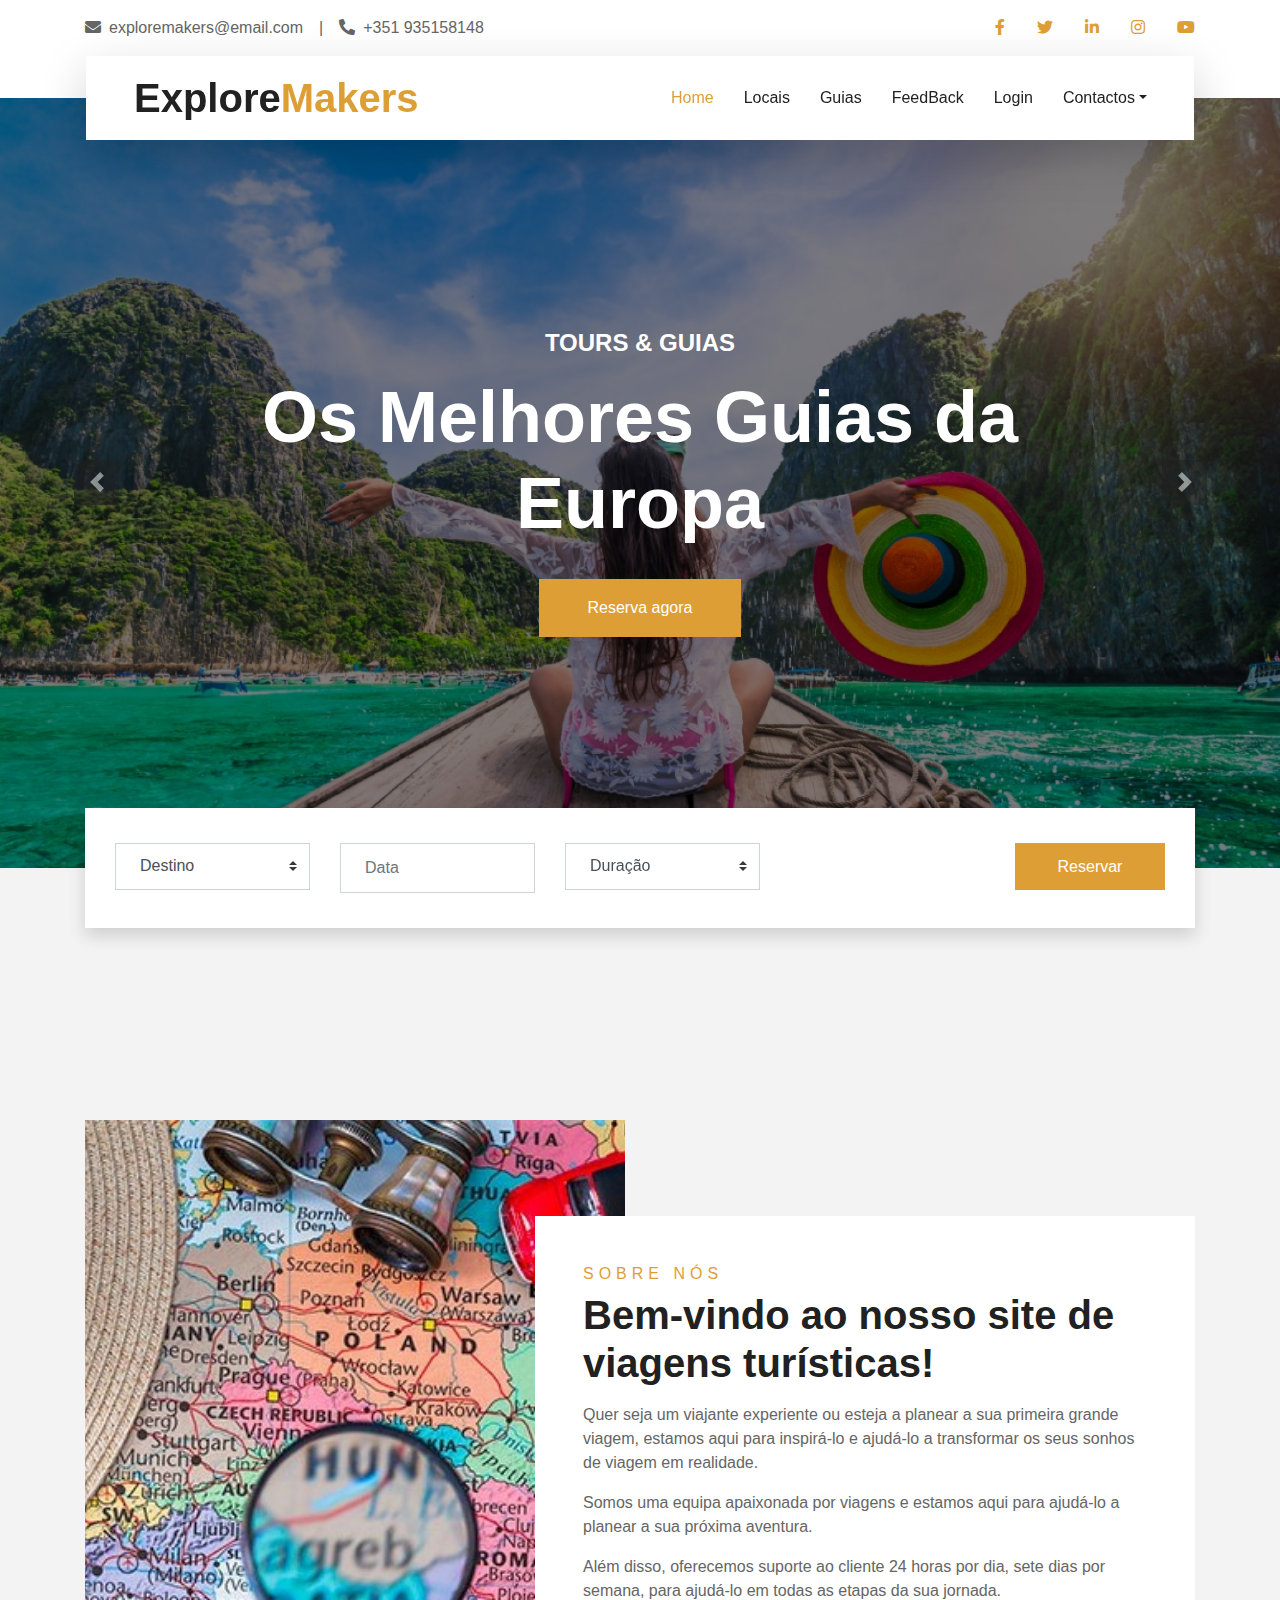
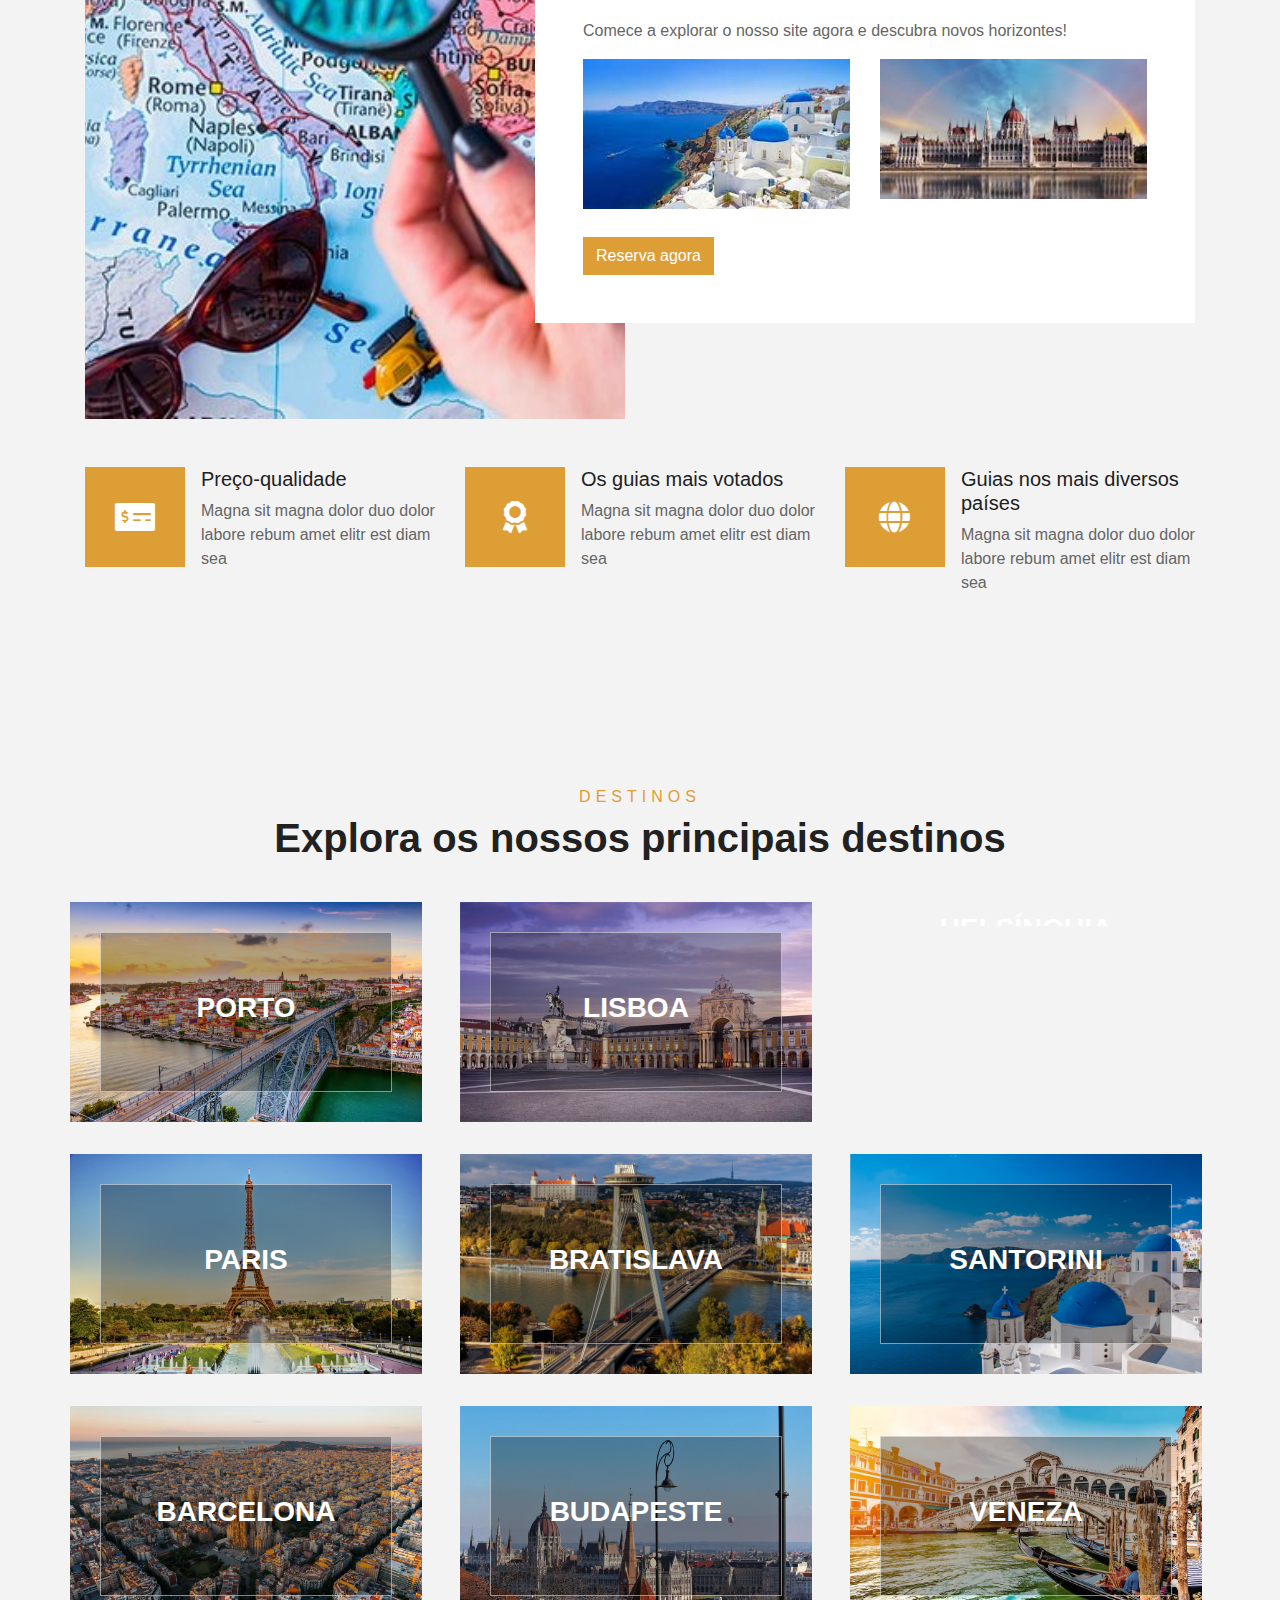
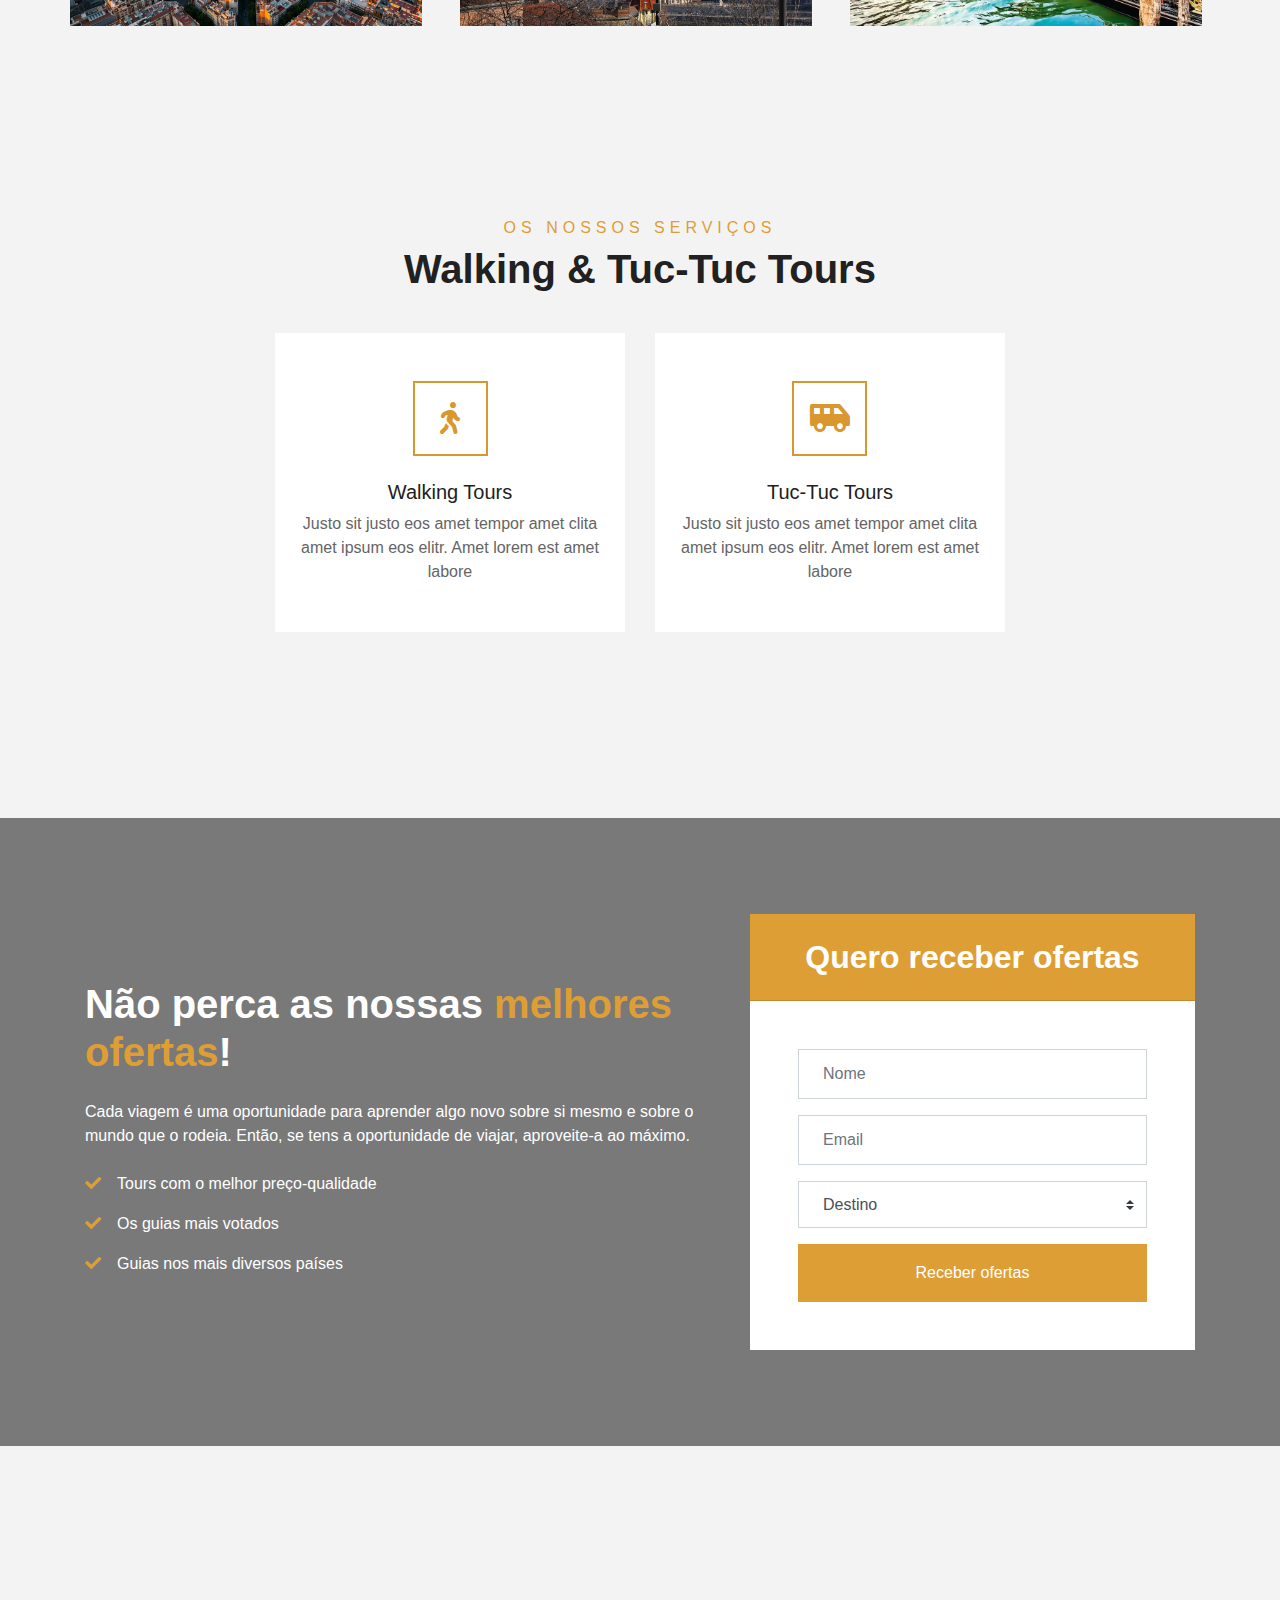
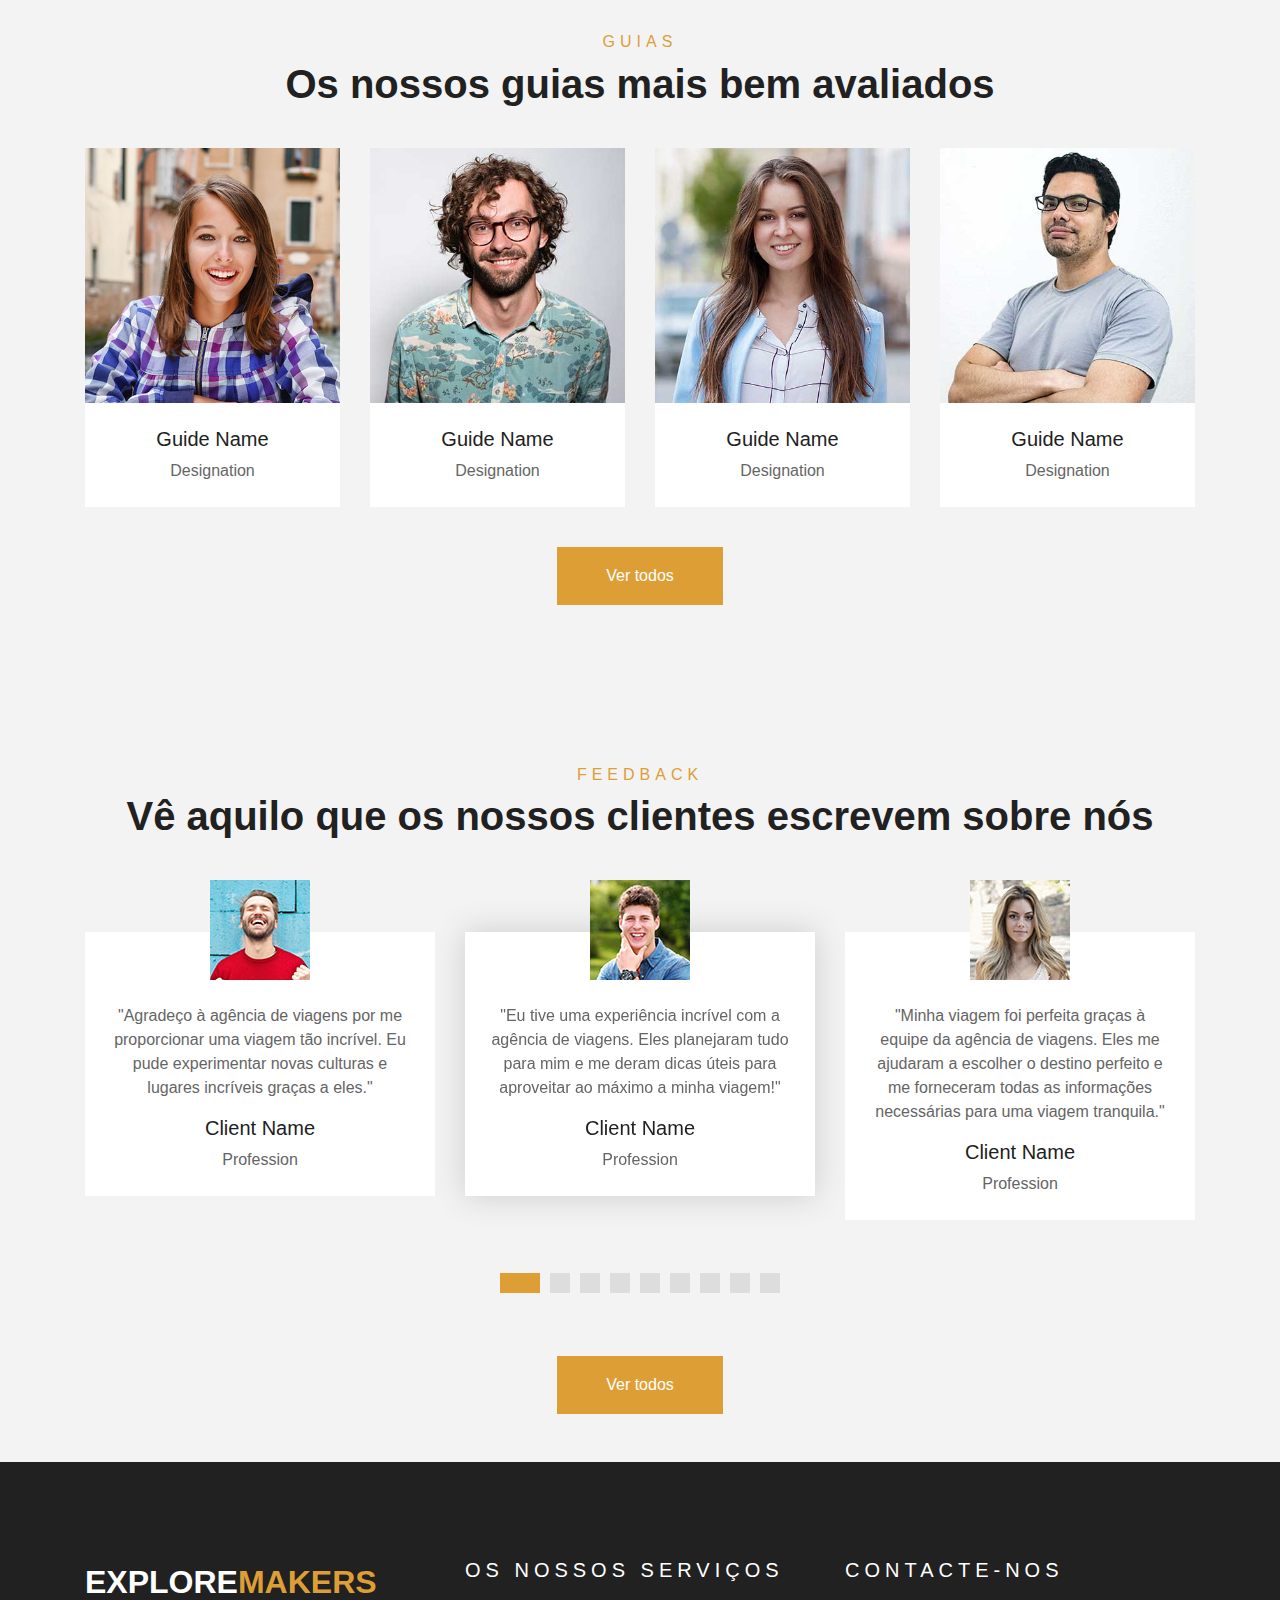
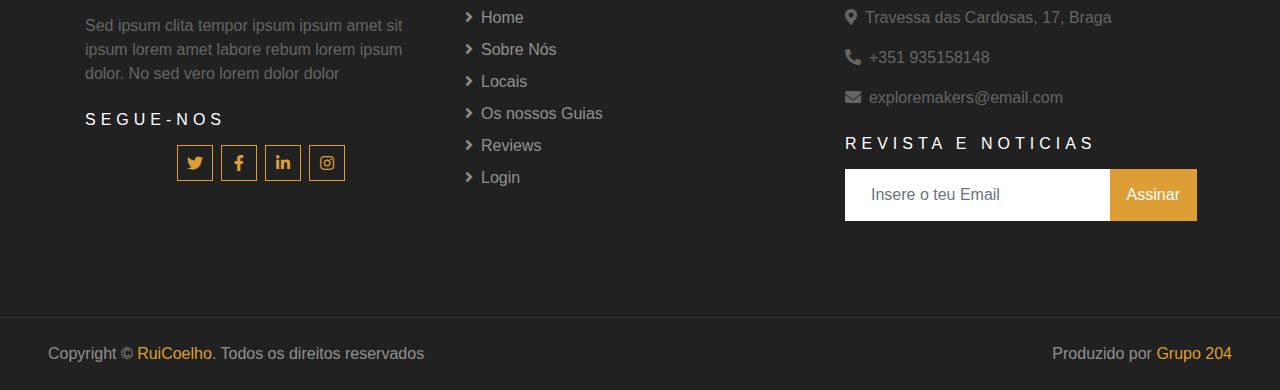
==== index.html @ 03778273 "teste" ====
<!DOCTYPE html>
<html lang="en">

<head>
    <meta charset="utf-8">
    <title>ExploreMakers</title>
    <meta content="width=device-width, initial-scale=1.0" name="viewport">
    <meta content="Free HTML Templates" name="keywords">
    <meta content="Free HTML Templates" name="description">

    <!-- Favicon -->
    <link href="img/Icone.JPG" rel="icon">

    <!-- Google Web Fonts -->
    <link rel="preconnect" href="https://fonts.gstatic.com">
    <link href="https://fonts.googleapis.com/css2?family=Poppins:wght@400;500;600;700&display=swap" rel="stylesheet"> 

    <!-- Font Awesome -->
    <link href="https://cdnjs.cloudflare.com/ajax/libs/font-awesome/5.10.0/css/all.min.css" rel="stylesheet">

    <!-- Libraries Stylesheet -->
    <link href="lib/owlcarousel/assets/owl.carousel.min.css" rel="stylesheet">
    <link href="lib/tempusdominus/css/tempusdominus-bootstrap-4.min.css" rel="stylesheet" />

    
    <link href="css/style.css" rel="stylesheet">
    <script src="bd/cidades.js"></script>
    <script src="bd/avaliacoes.js"></script>
</head>

<body>
    <!-- Topbar Start -->
    <div class="container-fluid bg-light pt-3 d-none d-lg-block">
        <div class="container">
            <div class="row">
                <div class="col-lg-6 text-center text-lg-left mb-2 mb-lg-0">
                    <div class="d-inline-flex align-items-center">
                        <p><i class="fa fa-envelope mr-2"></i>exploremakers@email.com</p>
                        <p class="text-body px-3">|</p>
                        <p><i class="fa fa-phone-alt mr-2"></i>+351 935158148</p>
                    </div>
                </div>
                <div class="col-lg-6 text-center text-lg-right">
                    <div class="d-inline-flex align-items-center">
                        <a class="text-primary px-3" href="">
                            <i class="fab fa-facebook-f"></i>
                        </a>
                        <a class="text-primary px-3" href="">
                            <i class="fab fa-twitter"></i>
                        </a>
                        <a class="text-primary px-3" href="">
                            <i class="fab fa-linkedin-in"></i>
                        </a>
                        <a class="text-primary px-3" href="">
                            <i class="fab fa-instagram"></i>
                        </a>
                        <a class="text-primary pl-3" href="">
                            <i class="fab fa-youtube"></i>
                        </a>
                    </div>
                </div>
            </div>
        </div>
    </div>
    <!-- Topbar End -->


    <!-- Navbar Start -->
    <div class="container-fluid position-relative nav-bar p-0">
        <div class="container-lg position-relative p-0 px-lg-3" style="z-index: 9;">
            <nav class="navbar navbar-expand-lg bg-light navbar-light shadow-lg py-3 py-lg-0 pl-3 pl-lg-5">
                <a href="" class="navbar-brand">
                    <h1 class="m-0 text-primary"><span class="text-dark">Explore</span>Makers</h1>
                </a>
                <button type="button" class="navbar-toggler" data-toggle="collapse" data-target="#navbarCollapse">
                    <span class="navbar-toggler-icon"></span>
                </button>
                <div class="collapse navbar-collapse justify-content-between px-3" id="navbarCollapse">
                    <div class="navbar-nav ml-auto py-0">
                        <a href="index.html" class="nav-item nav-link active">Home</a>
                        <!--<a href="about.html" class="nav-item nav-link">Países</a>-->
                        <a href="#locais" class="nav-item nav-link ">Locais</a>
                        <a href="guide.html" class="nav-item nav-link">Guias</a>
                        <a href="feedback.html" class="nav-item nav-link">FeedBack</a>
                        <a href="login.html" class="nav-item nav-link">Login</a>
                        <div class="nav-item dropdown">
                            <a href="contact.html" class="nav-link dropdown-toggle" data-toggle="dropdown">Contactos</a>
                            <div class="dropdown-menu border-0 rounded-0 m-0">
                                <a href="contact.html" class="dropdown-item">Contactos</a>
                                <a href="theteam.html" class="dropdown-item">A equipa</a>
                            </div>
                        </div>
                    </div>
                </div>
            </nav>
        </div>
    </div>
    <!-- Navbar End -->


    <!-- Carousel Start -->
    <div class="container-fluid p-0">
        <div id="header-carousel" class="carousel slide" data-ride="carousel">
            <div class="carousel-inner">
                <div class="carousel-item active">
                    <img class="w-100" src="img/carousel-3.png" alt="Image">
                    <div class="carousel-caption d-flex flex-column align-items-center justify-content-center">
                        <div class="p-3" style="max-width: 900px;">
                            <h4 class="text-white text-uppercase mb-md-3">Tours & Guias</h4>
                            <h1 class="display-3 text-white mb-md-4">Os Melhores Guias da Europa</h1>
                            <a href="tipotour.html" class="btn btn-primary py-md-3 px-md-5 mt-2">Reserva agora</a>
                        </div>
                    </div>
                </div>
                <div class="carousel-item">
                    <img class="w-100" src="img/carousel-1.jpg" alt="Image">
                    <div class="carousel-caption d-flex flex-column align-items-center justify-content-center">
                        <div class="p-3" style="max-width: 900px;">
                            <h4 class="text-white text-uppercase mb-md-3">Tours & Guias</h4>
                            <h1 class="display-3 text-white mb-md-4">Onde é que te podemos levar ? Encontre o seu destino...</h1>
                            <a href="tipotour.html" class="btn btn-primary py-md-3 px-md-5 mt-2">Reserva agora</a>
                        </div>
                    </div>
                </div>
            </div>
            <a class="carousel-control-prev" href="#header-carousel" data-slide="prev">
                <div class="btn btn-dark" style="width: 45px; height: 45px;">
                    <span class="carousel-control-prev-icon mb-n2"></span>
                </div>
            </a>
            <a class="carousel-control-next" href="#header-carousel" data-slide="next">
                <div class="btn btn-dark" style="width: 45px; height: 45px;">
                    <span class="carousel-control-next-icon mb-n2"></span>
                </div>
            </a>
        </div>
    </div>
    <!-- Carousel End -->


    <!-- Booking Start -->
    <div class="container-fluid booking mt-5 pb-5">
        <div class="container pb-5">
            <div class="bg-light shadow" style="padding: 30px;">
                <div class="row align-items-center" style="min-height: 60px;">
                    <div class="col-md-10">
                        <div class="row">
                            <div class="col-md-3">
                                <div class="mb-3 mb-md-0">
                                    <select class="custom-select px-4" style="height: 47px;">
                                        <option selected>Destino</option>
                                        <option value="1">Porto</option>
                                        <option value="2">Lisboa</option>
                                        <option value="3">Helsínquia</option>
                                        <option value="4">Paris</option>
                                        <option value="5">Bratislava</option>
                                        <option value="6">Santorini</option>
                                        <option value="7">Berlim</option>
                                    </select>
                                </div>
                            </div>
                            <div class="col-md-3">
                                <div class="mb-3 mb-md-0">
                                    <div class="date" id="date1" data-target-input="nearest">
                                        <input type="text" class="form-control p-4 datetimepicker-input" placeholder="Data" data-target="#date1" data-toggle="datetimepicker"/>
                                    </div>
                                </div>
                            </div>
                            <!--<div class="col-md-3">
                                <div class="mb-3 mb-md-0">
                                    <div class="date" id="date2" data-target-input="nearest">
                                        <input type="text" class="form-control p-4 datetimepicker-input" placeholder="Return Date" data-target="#date2" data-toggle="datetimepicker"/>
                                    </div>
                                </div>
                            </div> -->
                            <div class="col-md-3">
                                <div class="mb-3 mb-md-0">
                                    <select class="custom-select px-4" style="height: 47px;">
                                        <option selected>Duração</option>
                                        <option value="1">1 hora</option>
                                        <option value="2">2 horas</option>
                                        <option value="3">3 horas</option>
                                    </select>
                                </div>
                            </div>
                        </div>
                    </div>
                    <div class="col-md-2">
                        <button class="btn btn-primary btn-block" type="submit" style="height: 47px; margin-top: -2px;">Reservar</button>
                    </div>
                </div>
            </div>
        </div>
    </div>
    <!-- Booking End -->


    <!-- About Start -->
    <div class="container-fluid py-5">
        <div class="container pt-5">
            <div class="row">
                <div class="col-lg-6" style="min-height: 500px;">
                    <div class="position-relative h-100">
                        <img class="position-absolute w-100 h-100" src="img/sobre-1.png" style="object-fit: cover;">
                    </div>
                </div>
                <div class="col-lg-6 pt-5 pb-lg-5">
                    <div class="about-text bg-white p-4 p-lg-5 my-lg-5">
                        <h6 class="text-primary text-uppercase" style="letter-spacing: 5px;">Sobre Nós</h6>
                        <h1 class="mb-3">Bem-vindo ao nosso site de viagens turísticas!</h1>
                        <p>Quer seja um viajante experiente ou esteja a planear a sua primeira grande viagem, estamos aqui para inspirá-lo e ajudá-lo a transformar os seus sonhos de viagem em realidade. 
                        <p>Somos uma equipa apaixonada por viagens e estamos aqui para ajudá-lo a planear a sua próxima aventura.</p> 
                        <p> Além disso, oferecemos suporte ao cliente 24 horas por dia, sete dias por semana, para ajudá-lo em todas as etapas da sua jornada.</p> 
                        <p>Comece a explorar o nosso site agora e descubra novos horizontes!</p> 
                        <div class="row mb-4">
                            <div class="col-6">
                                <img class="img-fluid" src="img/sobre-2.png" alt="">
                            </div>
                            <div class="col-6">
                                <img class="img-fluid" src="img/sobre-3.png" alt="">
                            </div>
                        </div>
                        <a href="#locais" class="btn btn-primary mt-1">Reserva agora</a>
                    </div>
                </div>
            </div>
        </div>
    </div>
    <!-- About End -->


    <!-- Feature Start -->
    <div class="container-fluid pb-5">
        <div class="container pb-5">
            <div class="row">
                <div class="col-md-4">
                    <div class="d-flex mb-4 mb-lg-0">
                        <div class="d-flex flex-shrink-0 align-items-center justify-content-center bg-primary mr-3" style="height: 100px; width: 100px;">
                            <i class="fa fa-2x fa-money-check-alt text-white"></i>
                        </div>
                        <div class="d-flex flex-column">
                            <h5 class="">Preço-qualidade</h5>
                            <p class="m-0">Magna sit magna dolor duo dolor labore rebum amet elitr est diam sea</p>
                        </div>
                    </div>
                </div>
                <div class="col-md-4">
                    <div class="d-flex mb-4 mb-lg-0">
                        <div class="d-flex flex-shrink-0 align-items-center justify-content-center bg-primary mr-3" style="height: 100px; width: 100px;">
                            <i class="fa fa-2x fa-award text-white"></i>
                        </div>
                        <div class="d-flex flex-column">
                            <h5 class="">Os guias mais votados</h5>
                            <p class="m-0">Magna sit magna dolor duo dolor labore rebum amet elitr est diam sea</p>
                        </div>
                    </div>
                </div>
                <div class="col-md-4">
                    <div class="d-flex mb-4 mb-lg-0">
                        <div class="d-flex flex-shrink-0 align-items-center justify-content-center bg-primary mr-3" style="height: 100px; width: 100px;">
                            <i class="fa fa-2x fa-globe text-white"></i>
                        </div>
                        <div class="d-flex flex-column">
                            <h5 class="">Guias nos mais diversos países</h5>
                            <p class="m-0">Magna sit magna dolor duo dolor labore rebum amet elitr est diam sea</p>
                        </div>
                    </div>
                </div>
            </div>
        </div>
    </div>
    <!-- Feature End -->


    <!-- Destination Start -->
    <!--
    <section id="locais">
        <div class="container-fluid py-5">
            <div class="container pt-5 pb-3">
                <div class="text-center mb-3 pb-3">
                    <h6 class="text-primary text-uppercase" style="letter-spacing: 5px;">Destinos</h6>
                    <h1>Explora os nossos principais destinos</h1>
                </div>
                <div class="row">
                    <div class="col-lg-4 col-md-6 mb-4">
                        <div class="destination-item position-relative overflow-hidden mb-2">
                            <img class="img-fluid" src="img/porto.jpg" alt="">
                            <a class="destination-overlay text-white text-decoration-none" href="porto.html">
                                <h3 class="text-white"> PORTO</h4>
                            </a>
                        </div>
                    </div>
                    <div class="col-lg-4 col-md-6 mb-4">
                        <div class="destination-item position-relative overflow-hidden mb-2">
                            <img class="img-fluid" src="img/lisboa.jpg" alt="">
                            <a class="destination-overlay text-white text-decoration-none" href="lisboa.html">
                                <h3 class="text-white"> LISBOA</h3>
                            </a>
                        </div>
                    </div>
                    <div class="col-lg-4 col-md-6 mb-4">
                        <div class="destination-item position-relative overflow-hidden mb-2">
                            <img class="img-fluid" src="img/helsinquia.png" alt="">
                            <a class="destination-overlay text-white text-decoration-none" href="">
                                <h3 class="text-white">HELSINQUIA</h3>
                            </a>
                        </div>
                    </div>
                    <div class="col-lg-4 col-md-6 mb-4">
                        <div class="destination-item position-relative overflow-hidden mb-2">
                            <img class="img-fluid" src="img/paris.jpg" alt="">
                            <a class="destination-overlay text-white text-decoration-none" href="">
                                <h3 class="text-white">PARIS</h3>
                            </a>
                        </div>
                    </div>
                    <div class="col-lg-4 col-md-6 mb-4">
                        <div class="destination-item position-relative overflow-hidden mb-2">
                            <img class="img-fluid" src="img/bratislava.jpg" alt="">
                            <a class="destination-overlay text-white text-decoration-none" href="">
                                <h3 class="text-white">BRATISLAVA</h3>
                            </a>
                        </div>
                    </div>
                    <div class="col-lg-4 col-md-6 mb-4">
                        <div class="destination-item position-relative overflow-hidden mb-2">
                            <img class="img-fluid" src="img/santorini.jpg" alt="">
                            <a class="destination-overlay text-white text-decoration-none" href="">
                                <h3 class="text-white">SANTORINI</h3>
                            </a>
                        </div>
                    </div>
                    <div class="col-lg-4 col-md-6 mb-4">
                        <div class="destination-item position-relative overflow-hidden mb-2">
                            <img class="img-fluid" src="img/Barcelona.jpg" alt="">
                            <a class="destination-overlay text-white text-decoration-none" href="">
                                <h3 class="text-white">BARCELONA</h3>
                            </a>
                        </div>
                    </div>
                    <div class="col-lg-4 col-md-6 mb-4">
                        <div class="destination-item position-relative overflow-hidden mb-2">
                            <img class="img-fluid" src="img/budapest.jpg" alt="">
                            <a class="destination-overlay text-white text-decoration-none" href="">
                                <h3 class="text-white">BUDAPESTE</h3>
                            </a>
                        </div>
                    </div>
                    <div class="col-lg-4 col-md-6 mb-4">
                        <div class="destination-item position-relative overflow-hidden mb-2">
                            <img class="img-fluid" src="img/veneza.jpg" alt="">
                            <a class="destination-overlay text-white text-decoration-none" href="">
                                <h3 class="text-white">VENEZA</h3>
                            </a>
                        </div>
                    </div>
                </div>
            </div>
        </div>
    </section>
    -->
    <section id="locais">
        <div class="container-fluid py-5">
            <div class="container pt-5 pb-3">
                <div class="text-center mb-3 pb-3">
                    <h6 class="text-primary text-uppercase" style="letter-spacing: 5px;">Destinos</h6>
                    <h1>Explora os nossos principais destinos</h1>
                </div>
                <div class="row">
                                <div class="row cidade" id="listaCidades">
                        
                                </div>   
            
                    
                </div>
            </div>
        </div>
    </section>

    
    <!-- Destination Start -->


    <!-- Service Start -->
    <div class="container-fluid py-5">
        <div class="container pt-5 pb-3">
            <div class="text-center mb-3 pb-3">
                <h6 class="text-primary text-uppercase" style="letter-spacing: 5px;">OS NOSSOS SERVIÇOS</h6>
                <h1>Walking & Tuc-Tuc Tours</h1>
            </div>
            <div class="row justify-content-center">
                <div class="col-lg-4 col-md-6 mb-4">
                    <div class="service-item bg-white text-center mb-2 py-5 px-4">
                        <i class="fa fa-2x fa-walking mx-auto mb-4"></i>
                        <h5 class="mb-2">Walking Tours</h5>
                        <p class="m-0">Justo sit justo eos amet tempor amet clita amet ipsum eos elitr. Amet lorem est amet labore</p>
                    </div>
                </div>
                <div class="col-lg-4 col-md-6 mb-4">
                    <div class="service-item bg-white text-center mb-2 py-5 px-4">
                        <i class="fa fa-2x fa-shuttle-van mx-auto mb-4"></i>
                        <h5 class="mb-2">Tuc-Tuc Tours</h5>
                        <p class="m-0">Justo sit justo eos amet tempor amet clita amet ipsum eos elitr. Amet lorem est amet labore</p>
                    </div>
                </div>
            </div>
        </div>
    </div>
    <!-- Service End -->


    <!-- Registration Start -->
    <div class="container-fluid bg-registration py-5" style="margin: 90px 0;">
        <div class="container py-5">
            <div class="row align-items-center">
                <div class="col-lg-7 mb-5 mb-lg-0">
                    <div class="mb-4">
                        <!--<h6 class="text-primary text-uppercase" style="letter-spacing: 5px;">Não perca as nossas melhores ofertas!</h6>-->
                        <h1 class="text-white">Não perca as nossas<span class="text-primary"> melhores ofertas</span>!</h1>
                    </div>
                    <p class="text-white">Cada viagem é uma oportunidade para aprender algo novo sobre si mesmo e sobre o mundo que o rodeia. 
                        Então, se tens a oportunidade de viajar, aproveite-a ao máximo.</p>
                    <ul class="list-inline text-white m-0">
                        <li class="py-2"><i class="fa fa-check text-primary mr-3"></i>Tours com o melhor preço-qualidade</li>
                        <li class="py-2"><i class="fa fa-check text-primary mr-3"></i>Os guias mais votados</li>
                        <li class="py-2"><i class="fa fa-check text-primary mr-3"></i>Guias nos mais diversos países</li>
                    </ul>
                </div>
                <div class="col-lg-5">
                    <div class="card border-0">
                        <div class="card-header bg-primary text-center p-4">
                            <h2 class="text-white m-0">Quero receber ofertas</h2>
                        </div>
                        <div class="card-body rounded-bottom bg-white p-5">
                            <form>
                                <div class="form-group">
                                    <input type="text" class="form-control p-4" placeholder="Nome" required="required" />
                                </div>
                                <div class="form-group">
                                    <input type="email" class="form-control p-4" placeholder="Email" required="required" />
                                </div>
                                <div class="form-group">
                                    <select class="custom-select px-4" style="height: 47px;">
                                        <option selected>Selecione um destino</option>
                                        <option selected>Destino</option>
                                        <option value="1">Porto</option>
                                        <option value="2">Lisboa</option>
                                        <option value="3">Helsínquia</option>
                                        <option value="4">Paris</option>
                                        <option value="5">Bratislava</option>
                                        <option value="6">Santorini</option>
                                        <option value="7">Berlim</option>
                                    </select>
                                </div>
                                <div>
                                    <button class="btn btn-primary btn-block py-3" type="submit">Receber ofertas</button>
                                </div>
                            </form>
                        </div>
                    </div>
                </div>
            </div>
        </div>
    </div>
    <!-- Registration End -->


    <!-- Team Start -->
    <div class="container-fluid py-5">
        <div class="container pt-5 pb-3">
            <div class="text-center mb-3 pb-3">
                <h6 class="text-primary text-uppercase" style="letter-spacing: 5px;">Guias</h6>
                <h1>Os nossos guias mais bem avaliados</h1>
            </div>
            <div class="row">
                <div class="col-lg-3 col-md-4 col-sm-6 pb-2">
                    <div class="team-item bg-white mb-4">
                        <div class="team-img position-relative overflow-hidden">
                            <img class="img-fluid w-100" src="img/team-1.jpg" alt="">
                            <div class="team-social">
                                <a class="btn btn-outline-primary btn-square" href=""><i class="fab fa-twitter"></i></a>
                                <a class="btn btn-outline-primary btn-square" href=""><i class="fab fa-facebook-f"></i></a>
                                <a class="btn btn-outline-primary btn-square" href=""><i class="fab fa-instagram"></i></a>
                                <a class="btn btn-outline-primary btn-square" href=""><i class="fab fa-linkedin-in"></i></a>
                            </div>
                        </div>
                        <div class="text-center py-4">
                            <h5 class="text-truncate">Guide Name</h5>
                            <p class="m-0">Designation</p>
                        </div>
                    </div>
                </div>
                <div class="col-lg-3 col-md-4 col-sm-6 pb-2">
                    <div class="team-item bg-white mb-4">
                        <div class="team-img position-relative overflow-hidden">
                            <img class="img-fluid w-100" src="img/team-2.jpg" alt="">
                            <div class="team-social">
                                <a class="btn btn-outline-primary btn-square" href=""><i class="fab fa-twitter"></i></a>
                                <a class="btn btn-outline-primary btn-square" href=""><i class="fab fa-facebook-f"></i></a>
                                <a class="btn btn-outline-primary btn-square" href=""><i class="fab fa-instagram"></i></a>
                                <a class="btn btn-outline-primary btn-square" href=""><i class="fab fa-linkedin-in"></i></a>
                            </div>
                        </div>
                        <div class="text-center py-4">
                            <h5 class="text-truncate">Guide Name</h5>
                            <p class="m-0">Designation</p>
                        </div>
                    </div>
                </div>
                <div class="col-lg-3 col-md-4 col-sm-6 pb-2">
                    <div class="team-item bg-white mb-4">
                        <div class="team-img position-relative overflow-hidden">
                            <img class="img-fluid w-100" src="img/team-3.jpg" alt="">
                            <div class="team-social">
                                <a class="btn btn-outline-primary btn-square" href=""><i class="fab fa-twitter"></i></a>
                                <a class="btn btn-outline-primary btn-square" href=""><i class="fab fa-facebook-f"></i></a>
                                <a class="btn btn-outline-primary btn-square" href=""><i class="fab fa-instagram"></i></a>
                                <a class="btn btn-outline-primary btn-square" href=""><i class="fab fa-linkedin-in"></i></a>
                            </div>
                        </div>
                        <div class="text-center py-4">
                            <h5 class="text-truncate">Guide Name</h5>
                            <p class="m-0">Designation</p>
                        </div>
                    </div>
                </div>
                <div class="col-lg-3 col-md-4 col-sm-6 pb-2">
                    <div class="team-item bg-white mb-4">
                        <div class="team-img position-relative overflow-hidden">
                            <img class="img-fluid w-100" src="img/team-4.jpg" alt="">
                            <div class="team-social">
                                <a class="btn btn-outline-primary btn-square" href=""><i class="fab fa-twitter"></i></a>
                                <a class="btn btn-outline-primary btn-square" href=""><i class="fab fa-facebook-f"></i></a>
                                <a class="btn btn-outline-primary btn-square" href=""><i class="fab fa-instagram"></i></a>
                                <a class="btn btn-outline-primary btn-square" href=""><i class="fab fa-linkedin-in"></i></a>
                            </div>
                        </div>
                        <div class="text-center py-4">
                            <h5 class="text-truncate">Guide Name</h5>
                            <p class="m-0">Designation</p>
                        </div>
                    </div>
                </div>
            </div>
            <div class="align-items-center" style="display: flex; justify-content: center; align-items: center;">
                <a href="guide.html" class="btn btn-primary py-md-3 px-md-5 mt-2">Ver todos</a>
            </div>
        </div>
    </div>
    <!-- Team End -->


    <!-- Testimonial Start -->
    <div class="container-fluid py-5">
        <div class="container py-5">
            <div class="text-center mb-3 pb-3">
                <h6 class="text-primary text-uppercase" style="letter-spacing: 5px;">FeedBack</h6>
                <h1>Vê aquilo que os nossos clientes escrevem sobre nós</h1>
            </div>
            
            <div class="owl-carousel testimonial-carousel">
                <div class="text-center pb-4">
                    <img class="img-fluid mx-auto" src="img/testimonial-1.jpg" style="width: 100px; height: 100px;" >
                    <div class="testimonial-text bg-white p-4 mt-n5">
                        <p class="mt-5">"Eu tive uma experiência incrível com a agência de viagens. Eles planejaram tudo para mim e 
                            me deram dicas úteis para aproveitar ao máximo a minha viagem!"
                        </p>
                        <h5 class="text-truncate">Client Name</h5>
                        <span>Profession</span>
                    </div>
                </div>
                <div class="text-center">
                    <img class="img-fluid mx-auto" src="img/testimonial-2.jpg" style="width: 100px; height: 100px;" >
                    <div class="testimonial-text bg-white p-4 mt-n5">
                        <p class="mt-5">"Minha viagem foi perfeita graças à equipe da agência de viagens. Eles me ajudaram a escolher o destino perfeito e 
                            me forneceram todas as informações necessárias para uma viagem tranquila."
                        </p>
                        <h5 class="text-truncate">Client Name</h5>
                        <span>Profession</span>
                    </div>
                </div>
                <div class="text-center">
                    <img class="img-fluid mx-auto" src="img/testimonial-3.jpg" style="width: 100px; height: 100px;" >
                    <div class="testimonial-text bg-white p-4 mt-n5">
                        <p class="mt-5">"Fiquei muito satisfeito com o atendimento prestado pela agência de viagens. Eles foram muito 
                            prestativos e profissionais em todas as etapas do processo."
                        </p>
                        <h5 class="text-truncate">Client Name</h5>
                        <span>Profession</span>
                    </div>
                </div>
                <div class="text-center">
                    <img class="img-fluid mx-auto" src="img/testimonial-4.jpg" style="width: 100px; height: 100px;" >
                    <div class="testimonial-text bg-white p-4 mt-n5">
                        <p class="mt-5">"Recomendo fortemente a agência de viagens para quem procura por uma viagem de qualidade. 
                            Eles oferecem ótimas opções de destinos e pacotes personalizados de acordo com as suas necessidades."
                        </p>
                        <h5 class="text-truncate">Client Name</h5>
                        <span>Profession</span>
                    </div>
                </div>
                <div class="text-center">
                    <img class="img-fluid mx-auto" src="img/testimonial-4.jpg" style="width: 100px; height: 100px;" >
                    <div class="testimonial-text bg-white p-4 mt-n5">
                        <p class="mt-5">"Minha viagem foi incrível e não poderia ter sido melhor. Agradeço à equipe da agência de 
                            viagens por tornar isso possível!"
                        </p>
                        <h5 class="text-truncate">Client Name</h5>
                        <span>Profession</span>
                    </div>
                </div>
                <div class="text-center">
                    <img class="img-fluid mx-auto" src="img/testimonial-4.jpg" style="width: 100px; height: 100px;" >
                    <div class="testimonial-text bg-white p-4 mt-n5">
                        <p class="mt-5">"A agência de viagens superou minhas expectativas. Eles cuidaram de tudo, desde o transporte 
                            até as reservas em hotéis e restaurantes, o que tornou a minha viagem muito mais agradável."
                        </p>
                        <h5 class="text-truncate">Client Name</h5>
                        <span>Profession</span>
                    </div>
                </div>
                <div class="text-center">
                    <img class="img-fluid mx-auto" src="img/testimonial-4.jpg" style="width: 100px; height: 100px;" >
                    <div class="testimonial-text bg-white p-4 mt-n5">
                        <p class="mt-5">"Eu nunca tinha viajado para o exterior antes, mas a equipe da agência de viagens me fez sentir 
                            seguro e confiante em minha viagem. Eles me deram todas as informações necessárias e me ajudaram a planejar tudo com antecedência."
                        </p>
                        <h5 class="text-truncate">Client Name</h5>
                        <span>Profession</span>
                    </div>
                </div>
                <div class="text-center">
                    <img class="img-fluid mx-auto" src="img/testimonial-4.jpg" style="width: 100px; height: 100px;" >
                    <div class="testimonial-text bg-white p-4 mt-n5">
                        <p class="mt-5">"Eu escolhi a agência de viagens porque eles oferecem pacotes exclusivos e personalizados. 
                            Não poderia ter feito uma escolha melhor. Minha viagem foi maravilhosa e muito além do que eu esperava."
                        </p>
                        <h5 class="text-truncate">Client Name</h5>
                        <span>Profession</span>
                    </div>
                </div>
                    <div class="text-center">
                        <img class="img-fluid mx-auto" src="img/testimonial-4.jpg" style="width: 100px; height: 100px;" >
                        <div class="testimonial-text bg-white p-4 mt-n5">
                            <p class="mt-5">"Agradeço à agência de viagens por me proporcionar uma viagem tão incrível. Eu pude 
                                experimentar novas culturas e lugares incríveis graças a eles."
                            </p>
                            <h5 class="text-truncate">Client Name</h5>
                            <span>Profession</span>
                        </div>
                    </div>
                </div>
            </div>
            
            <!--
            <div class="owl-item testimonial-carousel">
                <div id="listaAvaliacoes"> 
                    
                </div>
            </div>
            -->
    
    
            

            
            

            <div class="align-items-center" style="display: flex; justify-content: center; align-items: center;">
                <a href="feedback.html" class="btn btn-primary py-md-3 px-md-5 mt-2">Ver todos</a>
            </div>
        </div>
    </div>
    <!-- Testimonial End -->


    <!-- Footer Start -->
    <div class="container-fluid bg-dark py-5">
        <div class="container pt-5 pb-3">
            <div class="row">
                <div class="col-lg-4 col-md-6 mb-4">
                    <div class="destination-item position-relative overflow-hidden mb-2">
                        <!---->
                        <a href="index.html" class="navbar-brand" style=" overflow:visible;">
                            <h2 class="text-primary text-center"><span class="text-white">EXPLORE</span>MAKERS</h2>
                        </a>
                        <p>Sed ipsum clita tempor ipsum ipsum amet sit ipsum lorem amet labore rebum lorem ipsum dolor. No sed vero lorem dolor dolor</p>
                        <h6 class="text-white text-uppercase mt-4 mb-3" style="letter-spacing: 5px;">SEGUE-NOS</h6>
                        <div class="d-flex justify-content-center">
                            <a class="btn btn-outline-primary btn-square mr-2" href="#"><i class="fab fa-twitter"></i></a>
                            <a class="btn btn-outline-primary btn-square mr-2" href="#"><i class="fab fa-facebook-f"></i></a>
                            <a class="btn btn-outline-primary btn-square mr-2" href="#"><i class="fab fa-linkedin-in"></i></a>
                            <a class="btn btn-outline-primary btn-square" href="#"><i class="fab fa-instagram"></i></a>
                        </div>
                        <!---->
                    </div>
                </div>
                <div class="col-lg-4 col-md-6 mb-4">
                    <div class="destination-item position-relative overflow-hidden mb-2">
                        <!---->
                        <h5 class="text-white text-uppercase mb-4" style="letter-spacing: 5px;">Os nossos serviços</h5>
                        <div class="d-flex flex-column justify-content-center">
                            <a class="text-white-50 mb-2" href="#"><i class="fa fa-angle-right mr-2"></i>Home</a>
                            <a class="text-white-50 mb-2" href="#"><i class="fa fa-angle-right mr-2"></i>Sobre Nós</a>
                            <a class="text-white-50 mb-2" href="#"><i class="fa fa-angle-right mr-2"></i>Locais</a>
                            <a class="text-white-50 mb-2" href="#"><i class="fa fa-angle-right mr-2"></i>Os nossos Guias</a>
                            <a class="text-white-50 mb-2" href="#"><i class="fa fa-angle-right mr-2"></i>Reviews</a>
                            <a class="text-white-50 mb-2" href="#"><i class="fa fa-angle-right mr-2"></i>Login</a>
                        </div>  
                        <!---->
                    </div>
                </div>
                <div class="col-lg-4 col-md-6 mb-4">
                    <div class="destination-item position-relative overflow-hidden mb-2">
                        <!---->
                        <h5 class="text-white text-uppercase mb-4" style="letter-spacing: 5px;">Contacte-nos</h5>
                        <p><i class="fa fa-map-marker-alt mr-2"></i>Travessa das Cardosas, 17, Braga</p>
                        <p><i class="fa fa-phone-alt mr-2"></i>+351 935158148</p>
                        <p><i class="fa fa-envelope mr-2"></i>exploremakers@email.com</p>
                        <h6 class="text-white text-uppercase mt-4 mb-3" style="letter-spacing: 5px;">Revista e Noticias</h6>
                        <div class="w-100">
                            <div class="input-group">
                                <input type="text" class="form-control border-light" style="padding: 25px;" placeholder="Insere o teu Email">
                                <div class="input-group-append">
                                    <button class="btn btn-primary px-3">Assinar</button>
                                </div>
                            </div>
                        </div>
                        <!---->
                    </div>
                </div>
                
            </div>
        </div>
    </div>
    <div class="container-fluid bg-dark text-white border-top py-4 px-sm-3 px-md-5" style="border-color: rgba(256, 256, 256, .1) !important;">
        <div class="row">
            <div class="col-lg-6 text-center text-md-left mb-3 mb-md-0">
                <p class="m-0 text-white-50">Copyright &copy; <a href="#">RuiCoelho</a>. Todos os direitos reservados</a>
                </p>
            </div>
            <div class="col-lg-6 text-center text-md-right">
                <p class="m-0 text-white-50">Produzido por <a href="theteam.html">Grupo 204</a>
                </p>
            </div>
        </div>
    </div>
    <!-- Footer End -->


    <!-- Back to Top -->
    <a href="#" class="btn btn-lg btn-primary btn-lg-square back-to-top"><i class="fa fa-angle-double-up"></i></a>


    <!-- JavaScript Libraries -->
    <script src="https://code.jquery.com/jquery-3.4.1.min.js"></script>
    <script src="https://stackpath.bootstrapcdn.com/bootstrap/4.4.1/js/bootstrap.bundle.min.js"></script>
    <script src="lib/easing/easing.min.js"></script>
    <script src="lib/owlcarousel/owl.carousel.min.js"></script>
    <script src="lib/tempusdominus/js/moment.min.js"></script>
    <script src="lib/tempusdominus/js/moment-timezone.min.js"></script>
    <script src="lib/tempusdominus/js/tempusdominus-bootstrap-4.min.js"></script>

    <!-- Contact Javascript File -->
    <script src="mail/jqBootstrapValidation.min.js"></script>
    <script src="mail/contact.js"></script>

    <!-- Template Javascript -->
    <script src="js/main.js"></script>
    <script src="js/avaliacoes.js"></script>

    <script type="module" src="./bd/localStorage.js"></script>
</body>

</html>
---- css/style.css ----
/******* Bootstrap Theming ********/
/*!
 * Bootstrap v4.5.3 (https://getbootstrap.com/)
 * Copyright 2011-2020 The Bootstrap Authors
 * Copyright 2011-2020 Twitter, Inc.
 * Licensed under MIT (https://github.com/twbs/bootstrap/blob/main/LICENSE)
 */
:root {
  --blue: #007bff;
  --indigo: #6610f2;
  --purple: #6f42c1;
  --pink: #e83e8c;
  --red: #dc3545;
  --orange: #fd7e14;
  --yellow: #ffc107;
  --green: #28a745;
  --teal: #20c997;
  --cyan: #17a2b8;
  --white: #fff;
  --gray: #6c757d;
  --gray-dark: #343a40;
  --primary: #7AB730;
  --secondary: #f4faec;
  --success: #28a745;
  --info: #17a2b8;
  --warning: #ffc107;
  --danger: #dc3545;
  --light: #FFFFFF;
  --dark: #212121;
  --breakpoint-xs: 0;
  --breakpoint-sm: 576px;
  --breakpoint-md: 768px;
  --breakpoint-lg: 992px;
  --breakpoint-xl: 1200px;
  --font-family-sans-serif: "Poppins", sans-serif;
  --font-family-monospace: SFMono-Regular, Menlo, Monaco, Consolas, "Liberation Mono", "Courier New", monospace;
}

*,
*::before,
*::after {
  box-sizing: border-box;
}

html {
  font-family: sans-serif;
  line-height: 1.15;
  -webkit-text-size-adjust: 100%;
  -webkit-tap-highlight-color: rgba(0, 0, 0, 0);
}

article, aside, figcaption, figure, footer, header, hgroup, main, nav, section {
  display: block;
}

body {
  margin: 0;
  font-family: "Poppins", sans-serif;
  font-size: 1rem;
  font-weight: 400;
  line-height: 1.5;
  color: #656565;
  text-align: left;
  background-color: #F3F3F3;
}

[tabindex="-1"]:focus:not(:focus-visible) {
  outline: 0 !important;
}

hr {
  box-sizing: content-box;
  height: 0;
  overflow: visible;
}

h1, h2, h3, h4, h5, h6 {
  margin-top: 0;
  margin-bottom: 0.5rem;
}

p {
  margin-top: 0;
  margin-bottom: 1rem;
  
}

.textoguias {
  font-size: larger;
}

abbr[title],
abbr[data-original-title] {
  text-decoration: underline;
  text-decoration: underline dotted;
  cursor: help;
  border-bottom: 0;
  text-decoration-skip-ink: none;
}

address {
  margin-bottom: 1rem;
  font-style: normal;
  line-height: inherit;
}

ol,
ul,
dl {
  margin-top: 0;
  margin-bottom: 1rem;
}

ol ol,
ul ul,
ol ul,
ul ol {
  margin-bottom: 0;
}

dt {
  font-weight: 700;
}

dd {
  margin-bottom: .5rem;
  margin-left: 0;
}

blockquote {
  margin: 0 0 1rem;
}

b,
strong {
  font-weight: bolder;
}

small {
  font-size: 80%;
}

sub,
sup {
  position: relative;
  font-size: 75%;
  line-height: 0;
  vertical-align: baseline;
}

sub {
  bottom: -.25em;
}

sup {
  top: -.5em;
}

a {
  color: #DE9E36;
  text-decoration: none;
  background-color: transparent;
}

a:hover {
  color: #DE9E36;
  text-decoration: underline;
}

a:not([href]):not([class]) {
  color: inherit;
  text-decoration: none;
}

a:not([href]):not([class]):hover {
  color: inherit;
  text-decoration: none;
}

pre,
code,
kbd,
samp {
  font-family: SFMono-Regular, Menlo, Monaco, Consolas, "Liberation Mono", "Courier New", monospace;
  font-size: 1em;
}

pre {
  margin-top: 0;
  margin-bottom: 1rem;
  overflow: auto;
  -ms-overflow-style: scrollbar;
}

figure {
  margin: 0 0 1rem;
}

img {
  vertical-align: middle;
  border-style: none;
}

svg {
  overflow: hidden;
  vertical-align: middle;
}

table {
  border-collapse: collapse;
}

caption {
  padding-top: 0.75rem;
  padding-bottom: 0.75rem;
  color: #6c757d;
  text-align: left;
  caption-side: bottom;
}

th {
  text-align: inherit;
  text-align: -webkit-match-parent;
}

label {
  display: inline-block;
  margin-bottom: 0.5rem;
}

button {
  border-radius: 0;
}

button:focus {
  outline: 1px dotted;
  outline: 5px auto -webkit-focus-ring-color;
}

input,
button,
select,
optgroup,
textarea {
  margin: 0;
  font-family: inherit;
  font-size: inherit;
  line-height: inherit;
}

button,
input {
  overflow: visible;
}

button,
select {
  text-transform: none;
}

[role="button"] {
  cursor: pointer;
}

select {
  word-wrap: normal;
}

button,
[type="button"],
[type="reset"],
[type="submit"] {
  -webkit-appearance: button;
}

button:not(:disabled),
[type="button"]:not(:disabled),
[type="reset"]:not(:disabled),
[type="submit"]:not(:disabled) {
  cursor: pointer;
}

button::-moz-focus-inner,
[type="button"]::-moz-focus-inner,
[type="reset"]::-moz-focus-inner,
[type="submit"]::-moz-focus-inner {
  padding: 0;
  border-style: none;
}

input[type="radio"],
input[type="checkbox"] {
  box-sizing: border-box;
  padding: 0;
}

textarea {
  overflow: auto;
  resize: vertical;
}

fieldset {
  min-width: 0;
  padding: 0;
  margin: 0;
  border: 0;
}

legend {
  display: block;
  width: 100%;
  max-width: 100%;
  padding: 0;
  margin-bottom: .5rem;
  font-size: 1.5rem;
  line-height: inherit;
  color: inherit;
  white-space: normal;
}

@media (max-width: 1200px) {
  legend {
    font-size: calc(1.275rem + 0.3vw) ;
  }
}

progress {
  vertical-align: baseline;
}

[type="number"]::-webkit-inner-spin-button,
[type="number"]::-webkit-outer-spin-button {
  height: auto;
}

[type="search"] {
  outline-offset: -2px;
  -webkit-appearance: none;
}

[type="search"]::-webkit-search-decoration {
  -webkit-appearance: none;
}

::-webkit-file-upload-button {
  font: inherit;
  -webkit-appearance: button;
}

output {
  display: inline-block;
}

summary {
  display: list-item;
  cursor: pointer;
}

template {
  display: none;
}

[hidden] {
  display: none !important;
}

h1, h2, h3, h4, h5, h6,
.h1, .h2, .h3, .h4, .h5, .h6 {
  margin-bottom: 0.5rem;
  font-weight: 500;
  line-height: 1.2;
  color: #212121;
}

h1, .h1 {
  font-size: 2.5rem;
}

@media (max-width: 1200px) {
  h1, .h1 {
    font-size: calc(1.375rem + 1.5vw) ;
  }
}

h2, .h2 {
  font-size: 2rem;
}

@media (max-width: 1200px) {
  h2, .h2 {
    font-size: calc(1.325rem + 0.9vw) ;
  }
}

h3, .h3 {
  font-size: 1.75rem;
}

@media (max-width: 1200px) {
  h3, .h3 {
    font-size: calc(1.3rem + 0.6vw) ;
  }
}

h4, .h4 {
  font-size: 1.5rem;
}

@media (max-width: 1200px) {
  h4, .h4 {
    font-size: calc(1.275rem + 0.3vw) ;
  }
}

h5, .h5 {
  font-size: 1.25rem;
}

h6, .h6 {
  font-size: 1rem;
}

.lead {
  font-size: 1.25rem;
  font-weight: 300;
}

.display-1 {
  font-size: 6rem;
  font-weight: 300;
  line-height: 1.2;
}

@media (max-width: 1200px) {
  .display-1 {
    font-size: calc(1.725rem + 5.7vw) ;
  }
}

.display-2 {
  font-size: 5.5rem;
  font-weight: 300;
  line-height: 1.2;
}

@media (max-width: 1200px) {
  .display-2 {
    font-size: calc(1.675rem + 5.1vw) ;
  }
}

.display-3 {
  font-size: 4.5rem;
  font-weight: 300;
  line-height: 1.2;
}

@media (max-width: 1200px) {
  .display-3 {
    font-size: calc(1.575rem + 3.9vw) ;
  }
}

.display-4 {
  font-size: 3.5rem;
  font-weight: 300;
  line-height: 1.2;
}

@media (max-width: 1200px) {
  .display-4 {
    font-size: calc(1.475rem + 2.7vw) ;
  }
}

hr {
  margin-top: 1rem;
  margin-bottom: 1rem;
  border: 0;
  border-top: 1px solid rgba(0, 0, 0, 0.1);
}

small,
.small {
  font-size: 80%;
  font-weight: 400;
}

mark,
.mark {
  padding: 0.2em;
  background-color: #fcf8e3;
}

.list-unstyled {
  padding-left: 0;
  list-style: none;
}

.list-inline {
  padding-left: 0;
  list-style: none;
}

.list-inline-item {
  display: inline-block;
}

.list-inline-item:not(:last-child) {
  margin-right: 0.5rem;
}

.initialism {
  font-size: 90%;
  text-transform: uppercase;
}

.blockquote {
  margin-bottom: 1rem;
  font-size: 1.25rem;
}

.blockquote-footer {
  display: block;
  font-size: 80%;
  color: #6c757d;
}

.blockquote-footer::before {
  content: "\2014\00A0";
}

.img-fluid {
  max-width: 100%;
  height: auto;
}

.img-thumbnail {
  padding: 0.25rem;
  background-color: #F3F3F3;
  border: 1px solid #dee2e6;
  max-width: 100%;
  height: auto;
}

.figure {
  display: inline-block;
}

.figure-img {
  margin-bottom: 0.5rem;
  line-height: 1;
}

.figure-caption {
  font-size: 90%;
  color: #6c757d;
}

code {
  font-size: 87.5%;
  color: #e83e8c;
  word-wrap: break-word;
}

a > code {
  color: inherit;
}

kbd {
  padding: 0.2rem 0.4rem;
  font-size: 87.5%;
  color: #fff;
  background-color: #212529;
}

kbd kbd {
  padding: 0;
  font-size: 100%;
  font-weight: 700;
}

pre {
  display: block;
  font-size: 87.5%;
  color: #212529;
}

pre code {
  font-size: inherit;
  color: inherit;
  word-break: normal;
}

.pre-scrollable {
  max-height: 340px;
  overflow-y: scroll;
}

.container,
.container-fluid,
.container-sm,
.container-md,
.container-lg,
.container-xl {
  width: 100%;
  padding-right: 15px;
  padding-left: 15px;
  margin-right: auto;
  margin-left: auto;
}

@media (min-width: 576px) {
  .container, .container-sm {
    max-width: 540px;
  }
}

@media (min-width: 768px) {
  .container, .container-sm, .container-md {
    max-width: 720px;
  }
}

@media (min-width: 992px) {
  .container, .container-sm, .container-md, .container-lg {
    max-width: 960px;
  }
}

@media (min-width: 1200px) {
  .container, .container-sm, .container-md, .container-lg, .container-xl {
    max-width: 1140px;
  }
}

.row {
  display: flex;
  flex-wrap: wrap;
  margin-right: -15px;
  margin-left: -15px;
}

.no-gutters {
  margin-right: 0;
  margin-left: 0;
}

.no-gutters > .col,
.no-gutters > [class*="col-"] {
  padding-right: 0;
  padding-left: 0;
}

.col-1, .col-2, .col-3, .col-4, .col-5, .col-6, .col-7, .col-8, .col-9, .col-10, .col-11, .col-12, .col,
.col-auto, .col-sm-1, .col-sm-2, .col-sm-3, .col-sm-4, .col-sm-5, .col-sm-6, .col-sm-7, .col-sm-8, .col-sm-9, .col-sm-10, .col-sm-11, .col-sm-12, .col-sm,
.col-sm-auto, .col-md-1, .col-md-2, .col-md-3, .col-md-4, .col-md-5, .col-md-6, .col-md-7, .col-md-8, .col-md-9, .col-md-10, .col-md-11, .col-md-12, .col-md,
.col-md-auto, .col-lg-1, .col-lg-2, .col-lg-3, .col-lg-4, .col-lg-5, .col-lg-6, .col-lg-7, .col-lg-8, .col-lg-9, .col-lg-10, .col-lg-11, .col-lg-12, .col-lg,
.col-lg-auto, .col-xl-1, .col-xl-2, .col-xl-3, .col-xl-4, .col-xl-5, .col-xl-6, .col-xl-7, .col-xl-8, .col-xl-9, .col-xl-10, .col-xl-11, .col-xl-12, .col-xl,
.col-xl-auto {
  position: relative;
  width: 100%;
  padding-right: 15px;
  padding-left: 15px;
}

.col {
  flex-basis: 0;
  flex-grow: 1;
  max-width: 100%;
}

.row-cols-1 > * {
  flex: 0 0 100%;
  max-width: 100%;
}

.row-cols-2 > * {
  flex: 0 0 50%;
  max-width: 50%;
}

.row-cols-3 > * {
  flex: 0 0 33.33333%;
  max-width: 33.33333%;
}

.row-cols-4 > * {
  flex: 0 0 25%;
  max-width: 25%;
}

.row-cols-5 > * {
  flex: 0 0 20%;
  max-width: 20%;
}

.row-cols-6 > * {
  flex: 0 0 16.66667%;
  max-width: 16.66667%;
}

.col-auto {
  flex: 0 0 auto;
  width: auto;
  max-width: 100%;
}

.col-1 {
  flex: 0 0 8.33333%;
  max-width: 8.33333%;
}

.col-2 {
  flex: 0 0 16.66667%;
  max-width: 16.66667%;
}

.col-3 {
  flex: 0 0 25%;
  max-width: 25%;
}

.col-4 {
  flex: 0 0 33.33333%;
  max-width: 33.33333%;
}

.col-5 {
  flex: 0 0 41.66667%;
  max-width: 41.66667%;
}

.col-6 {
  flex: 0 0 50%;
  max-width: 50%;
}

.col-7 {
  flex: 0 0 58.33333%;
  max-width: 58.33333%;
}

.col-8 {
  flex: 0 0 66.66667%;
  max-width: 66.66667%;
}

.col-9 {
  flex: 0 0 75%;
  max-width: 75%;
}

.col-10 {
  flex: 0 0 83.33333%;
  max-width: 83.33333%;
}

.col-11 {
  flex: 0 0 91.66667%;
  max-width: 91.66667%;
}

.col-12 {
  flex: 0 0 100%;
  max-width: 100%;
}

.order-first {
  order: -1;
}

.order-last {
  order: 13;
}

.order-0 {
  order: 0;
}

.order-1 {
  order: 1;
}

.order-2 {
  order: 2;
}

.order-3 {
  order: 3;
}

.order-4 {
  order: 4;
}

.order-5 {
  order: 5;
}

.order-6 {
  order: 6;
}

.order-7 {
  order: 7;
}

.order-8 {
  order: 8;
}

.order-9 {
  order: 9;
}

.order-10 {
  order: 10;
}

.order-11 {
  order: 11;
}

.order-12 {
  order: 12;
}

.offset-1 {
  margin-left: 8.33333%;
}

.offset-2 {
  margin-left: 16.66667%;
}

.offset-3 {
  margin-left: 25%;
}

.offset-4 {
  margin-left: 33.33333%;
}

.offset-5 {
  margin-left: 41.66667%;
}

.offset-6 {
  margin-left: 50%;
}

.offset-7 {
  margin-left: 58.33333%;
}

.offset-8 {
  margin-left: 66.66667%;
}

.offset-9 {
  margin-left: 75%;
}

.offset-10 {
  margin-left: 83.33333%;
}

.offset-11 {
  margin-left: 91.66667%;
}

@media (min-width: 576px) {
  .col-sm {
    flex-basis: 0;
    flex-grow: 1;
    max-width: 100%;
  }
  .row-cols-sm-1 > * {
    flex: 0 0 100%;
    max-width: 100%;
  }
  .row-cols-sm-2 > * {
    flex: 0 0 50%;
    max-width: 50%;
  }
  .row-cols-sm-3 > * {
    flex: 0 0 33.33333%;
    max-width: 33.33333%;
  }
  .row-cols-sm-4 > * {
    flex: 0 0 25%;
    max-width: 25%;
  }
  .row-cols-sm-5 > * {
    flex: 0 0 20%;
    max-width: 20%;
  }
  .row-cols-sm-6 > * {
    flex: 0 0 16.66667%;
    max-width: 16.66667%;
  }
  .col-sm-auto {
    flex: 0 0 auto;
    width: auto;
    max-width: 100%;
  }
  .col-sm-1 {
    flex: 0 0 8.33333%;
    max-width: 8.33333%;
  }
  .col-sm-2 {
    flex: 0 0 16.66667%;
    max-width: 16.66667%;
  }
  .col-sm-3 {
    flex: 0 0 25%;
    max-width: 25%;
  }
  .col-sm-4 {
    flex: 0 0 33.33333%;
    max-width: 33.33333%;
  }
  .col-sm-5 {
    flex: 0 0 41.66667%;
    max-width: 41.66667%;
  }
  .col-sm-6 {
    flex: 0 0 50%;
    max-width: 50%;
  }
  .col-sm-7 {
    flex: 0 0 58.33333%;
    max-width: 58.33333%;
  }
  .col-sm-8 {
    flex: 0 0 66.66667%;
    max-width: 66.66667%;
  }
  .col-sm-9 {
    flex: 0 0 75%;
    max-width: 75%;
  }
  .col-sm-10 {
    flex: 0 0 83.33333%;
    max-width: 83.33333%;
  }
  .col-sm-11 {
    flex: 0 0 91.66667%;
    max-width: 91.66667%;
  }
  .col-sm-12 {
    flex: 0 0 100%;
    max-width: 100%;
  }
  .order-sm-first {
    order: -1;
  }
  .order-sm-last {
    order: 13;
  }
  .order-sm-0 {
    order: 0;
  }
  .order-sm-1 {
    order: 1;
  }
  .order-sm-2 {
    order: 2;
  }
  .order-sm-3 {
    order: 3;
  }
  .order-sm-4 {
    order: 4;
  }
  .order-sm-5 {
    order: 5;
  }
  .order-sm-6 {
    order: 6;
  }
  .order-sm-7 {
    order: 7;
  }
  .order-sm-8 {
    order: 8;
  }
  .order-sm-9 {
    order: 9;
  }
  .order-sm-10 {
    order: 10;
  }
  .order-sm-11 {
    order: 11;
  }
  .order-sm-12 {
    order: 12;
  }
  .offset-sm-0 {
    margin-left: 0;
  }
  .offset-sm-1 {
    margin-left: 8.33333%;
  }
  .offset-sm-2 {
    margin-left: 16.66667%;
  }
  .offset-sm-3 {
    margin-left: 25%;
  }
  .offset-sm-4 {
    margin-left: 33.33333%;
  }
  .offset-sm-5 {
    margin-left: 41.66667%;
  }
  .offset-sm-6 {
    margin-left: 50%;
  }
  .offset-sm-7 {
    margin-left: 58.33333%;
  }
  .offset-sm-8 {
    margin-left: 66.66667%;
  }
  .offset-sm-9 {
    margin-left: 75%;
  }
  .offset-sm-10 {
    margin-left: 83.33333%;
  }
  .offset-sm-11 {
    margin-left: 91.66667%;
  }
}

@media (min-width: 768px) {
  .col-md {
    flex-basis: 0;
    flex-grow: 1;
    max-width: 100%;
  }
  .row-cols-md-1 > * {
    flex: 0 0 100%;
    max-width: 100%;
  }
  .row-cols-md-2 > * {
    flex: 0 0 50%;
    max-width: 50%;
  }
  .row-cols-md-3 > * {
    flex: 0 0 33.33333%;
    max-width: 33.33333%;
  }
  .row-cols-md-4 > * {
    flex: 0 0 25%;
    max-width: 25%;
  }
  .row-cols-md-5 > * {
    flex: 0 0 20%;
    max-width: 20%;
  }
  .row-cols-md-6 > * {
    flex: 0 0 16.66667%;
    max-width: 16.66667%;
  }
  .col-md-auto {
    flex: 0 0 auto;
    width: auto;
    max-width: 100%;
  }
  .col-md-1 {
    flex: 0 0 8.33333%;
    max-width: 8.33333%;
  }
  .col-md-2 {
    flex: 0 0 16.66667%;
    max-width: 16.66667%;
  }
  .col-md-3 {
    flex: 0 0 25%;
    max-width: 25%;
  }
  .col-md-4 {
    flex: 0 0 33.33333%;
    max-width: 33.33333%;
  }
  .col-md-5 {
    flex: 0 0 41.66667%;
    max-width: 41.66667%;
  }
  .col-md-6 {
    flex: 0 0 50%;
    max-width: 50%;
  }
  .col-md-7 {
    flex: 0 0 58.33333%;
    max-width: 58.33333%;
  }
  .col-md-8 {
    flex: 0 0 66.66667%;
    max-width: 66.66667%;
  }
  .col-md-9 {
    flex: 0 0 75%;
    max-width: 75%;
  }
  .col-md-10 {
    flex: 0 0 83.33333%;
    max-width: 83.33333%;
  }
  .col-md-11 {
    flex: 0 0 91.66667%;
    max-width: 91.66667%;
  }
  .col-md-12 {
    flex: 0 0 100%;
    max-width: 100%;
  }
  .order-md-first {
    order: -1;
  }
  .order-md-last {
    order: 13;
  }
  .order-md-0 {
    order: 0;
  }
  .order-md-1 {
    order: 1;
  }
  .order-md-2 {
    order: 2;
  }
  .order-md-3 {
    order: 3;
  }
  .order-md-4 {
    order: 4;
  }
  .order-md-5 {
    order: 5;
  }
  .order-md-6 {
    order: 6;
  }
  .order-md-7 {
    order: 7;
  }
  .order-md-8 {
    order: 8;
  }
  .order-md-9 {
    order: 9;
  }
  .order-md-10 {
    order: 10;
  }
  .order-md-11 {
    order: 11;
  }
  .order-md-12 {
    order: 12;
  }
  .offset-md-0 {
    margin-left: 0;
  }
  .offset-md-1 {
    margin-left: 8.33333%;
  }
  .offset-md-2 {
    margin-left: 16.66667%;
  }
  .offset-md-3 {
    margin-left: 25%;
  }
  .offset-md-4 {
    margin-left: 33.33333%;
  }
  .offset-md-5 {
    margin-left: 41.66667%;
  }
  .offset-md-6 {
    margin-left: 50%;
  }
  .offset-md-7 {
    margin-left: 58.33333%;
  }
  .offset-md-8 {
    margin-left: 66.66667%;
  }
  .offset-md-9 {
    margin-left: 75%;
  }
  .offset-md-10 {
    margin-left: 83.33333%;
  }
  .offset-md-11 {
    margin-left: 91.66667%;
  }
}

@media (min-width: 992px) {
  .col-lg {
    flex-basis: 0;
    flex-grow: 1;
    max-width: 100%;
  }
  .row-cols-lg-1 > * {
    flex: 0 0 100%;
    max-width: 100%;
  }
  .row-cols-lg-2 > * {
    flex: 0 0 50%;
    max-width: 50%;
  }
  .row-cols-lg-3 > * {
    flex: 0 0 33.33333%;
    max-width: 33.33333%;
  }
  .row-cols-lg-4 > * {
    flex: 0 0 25%;
    max-width: 25%;
  }
  .row-cols-lg-5 > * {
    flex: 0 0 20%;
    max-width: 20%;
  }
  .row-cols-lg-6 > * {
    flex: 0 0 16.66667%;
    max-width: 16.66667%;
  }
  .col-lg-auto {
    flex: 0 0 auto;
    width: auto;
    max-width: 100%;
  }
  .col-lg-1 {
    flex: 0 0 8.33333%;
    max-width: 8.33333%;
  }
  .col-lg-2 {
    flex: 0 0 16.66667%;
    max-width: 16.66667%;
  }
  .col-lg-3 {
    flex: 0 0 25%;
    max-width: 25%;
  }
  .col-lg-4 {
    flex: 0 0 33.33333%;
    max-width: 33.33333%;
  }
  .col-lg-5 {
    flex: 0 0 41.66667%;
    max-width: 41.66667%;
  }
  .col-lg-6 {
    flex: 0 0 50%;
    max-width: 50%;
  }
  .col-lg-7 {
    flex: 0 0 58.33333%;
    max-width: 58.33333%;
  }
  .col-lg-8 {
    flex: 0 0 66.66667%;
    max-width: 66.66667%;
  }
  .col-lg-9 {
    flex: 0 0 75%;
    max-width: 75%;
  }
  .col-lg-10 {
    flex: 0 0 83.33333%;
    max-width: 83.33333%;
  }
  .col-lg-11 {
    flex: 0 0 91.66667%;
    max-width: 91.66667%;
  }
  .col-lg-12 {
    flex: 0 0 100%;
    max-width: 100%;
  }
  .order-lg-first {
    order: -1;
  }
  .order-lg-last {
    order: 13;
  }
  .order-lg-0 {
    order: 0;
  }
  .order-lg-1 {
    order: 1;
  }
  .order-lg-2 {
    order: 2;
  }
  .order-lg-3 {
    order: 3;
  }
  .order-lg-4 {
    order: 4;
  }
  .order-lg-5 {
    order: 5;
  }
  .order-lg-6 {
    order: 6;
  }
  .order-lg-7 {
    order: 7;
  }
  .order-lg-8 {
    order: 8;
  }
  .order-lg-9 {
    order: 9;
  }
  .order-lg-10 {
    order: 10;
  }
  .order-lg-11 {
    order: 11;
  }
  .order-lg-12 {
    order: 12;
  }
  .offset-lg-0 {
    margin-left: 0;
  }
  .offset-lg-1 {
    margin-left: 8.33333%;
  }
  .offset-lg-2 {
    margin-left: 16.66667%;
  }
  .offset-lg-3 {
    margin-left: 25%;
  }
  .offset-lg-4 {
    margin-left: 33.33333%;
  }
  .offset-lg-5 {
    margin-left: 41.66667%;
  }
  .offset-lg-6 {
    margin-left: 50%;
  }
  .offset-lg-7 {
    margin-left: 58.33333%;
  }
  .offset-lg-8 {
    margin-left: 66.66667%;
  }
  .offset-lg-9 {
    margin-left: 75%;
  }
  .offset-lg-10 {
    margin-left: 83.33333%;
  }
  .offset-lg-11 {
    margin-left: 91.66667%;
  }
}

@media (min-width: 1200px) {
  .col-xl {
    flex-basis: 0;
    flex-grow: 1;
    max-width: 100%;
  }
  .row-cols-xl-1 > * {
    flex: 0 0 100%;
    max-width: 100%;
  }
  .row-cols-xl-2 > * {
    flex: 0 0 50%;
    max-width: 50%;
  }
  .row-cols-xl-3 > * {
    flex: 0 0 33.33333%;
    max-width: 33.33333%;
  }
  .row-cols-xl-4 > * {
    flex: 0 0 25%;
    max-width: 25%;
  }
  .row-cols-xl-5 > * {
    flex: 0 0 20%;
    max-width: 20%;
  }
  .row-cols-xl-6 > * {
    flex: 0 0 16.66667%;
    max-width: 16.66667%;
  }
  .col-xl-auto {
    flex: 0 0 auto;
    width: auto;
    max-width: 100%;
  }
  .col-xl-1 {
    flex: 0 0 8.33333%;
    max-width: 8.33333%;
  }
  .col-xl-2 {
    flex: 0 0 16.66667%;
    max-width: 16.66667%;
  }
  .col-xl-3 {
    flex: 0 0 25%;
    max-width: 25%;
  }
  .col-xl-4 {
    flex: 0 0 33.33333%;
    max-width: 33.33333%;
  }
  .col-xl-5 {
    flex: 0 0 41.66667%;
    max-width: 41.66667%;
  }
  .col-xl-6 {
    flex: 0 0 50%;
    max-width: 50%;
  }
  .col-xl-7 {
    flex: 0 0 58.33333%;
    max-width: 58.33333%;
  }
  .col-xl-8 {
    flex: 0 0 66.66667%;
    max-width: 66.66667%;
  }
  .col-xl-9 {
    flex: 0 0 75%;
    max-width: 75%;
  }
  .col-xl-10 {
    flex: 0 0 83.33333%;
    max-width: 83.33333%;
  }
  .col-xl-11 {
    flex: 0 0 91.66667%;
    max-width: 91.66667%;
  }
  .col-xl-12 {
    flex: 0 0 100%;
    max-width: 100%;
  }
  .order-xl-first {
    order: -1;
  }
  .order-xl-last {
    order: 13;
  }
  .order-xl-0 {
    order: 0;
  }
  .order-xl-1 {
    order: 1;
  }
  .order-xl-2 {
    order: 2;
  }
  .order-xl-3 {
    order: 3;
  }
  .order-xl-4 {
    order: 4;
  }
  .order-xl-5 {
    order: 5;
  }
  .order-xl-6 {
    order: 6;
  }
  .order-xl-7 {
    order: 7;
  }
  .order-xl-8 {
    order: 8;
  }
  .order-xl-9 {
    order: 9;
  }
  .order-xl-10 {
    order: 10;
  }
  .order-xl-11 {
    order: 11;
  }
  .order-xl-12 {
    order: 12;
  }
  .offset-xl-0 {
    margin-left: 0;
  }
  .offset-xl-1 {
    margin-left: 8.33333%;
  }
  .offset-xl-2 {
    margin-left: 16.66667%;
  }
  .offset-xl-3 {
    margin-left: 25%;
  }
  .offset-xl-4 {
    margin-left: 33.33333%;
  }
  .offset-xl-5 {
    margin-left: 41.66667%;
  }
  .offset-xl-6 {
    margin-left: 50%;
  }
  .offset-xl-7 {
    margin-left: 58.33333%;
  }
  .offset-xl-8 {
    margin-left: 66.66667%;
  }
  .offset-xl-9 {
    margin-left: 75%;
  }
  .offset-xl-10 {
    margin-left: 83.33333%;
  }
  .offset-xl-11 {
    margin-left: 91.66667%;
  }
}

.table {
  width: 100%;
  margin-bottom: 1rem;
  color: #656565;
}

.table th,
.table td {
  padding: 0.75rem;
  vertical-align: top;
  border-top: 1px solid #dee2e6;
}

.table thead th {
  vertical-align: bottom;
  border-bottom: 2px solid #dee2e6;
}

.table tbody + tbody {
  border-top: 2px solid #dee2e6;
}

.table-sm th,
.table-sm td {
  padding: 0.3rem;
}

.table-bordered {
  border: 1px solid #dee2e6;
}

.table-bordered th,
.table-bordered td {
  border: 1px solid #dee2e6;
}

.table-bordered thead th,
.table-bordered thead td {
  border-bottom-width: 2px;
}

.table-borderless th,
.table-borderless td,
.table-borderless thead th,
.table-borderless tbody + tbody {
  border: 0;
}

.table-striped tbody tr:nth-of-type(odd) {
  background-color: rgba(0, 0, 0, 0.05);
}

.table-hover tbody tr:hover {
  color: #656565;
  background-color: rgba(0, 0, 0, 0.075);
}

.table-primary,
.table-primary > th,
.table-primary > td {
  background-color: #daebc5;
}

.table-primary th,
.table-primary td,
.table-primary thead th,
.table-primary tbody + tbody {
  border-color: #bada93;
}

.table-hover .table-primary:hover {
  background-color: #cee4b2;
}

.table-hover .table-primary:hover > td,
.table-hover .table-primary:hover > th {
  background-color: #cee4b2;
}

.table-secondary,
.table-secondary > th,
.table-secondary > td {
  background-color: #fcfefa;
}

.table-secondary th,
.table-secondary td,
.table-secondary thead th,
.table-secondary tbody + tbody {
  border-color: #f9fcf5;
}

.table-hover .table-secondary:hover {
  background-color: #effae5;
}

.table-hover .table-secondary:hover > td,
.table-hover .table-secondary:hover > th {
  background-color: #effae5;
}

.table-success,
.table-success > th,
.table-success > td {
  background-color: #c3e6cb;
}

.table-success th,
.table-success td,
.table-success thead th,
.table-success tbody + tbody {
  border-color: #8fd19e;
}

.table-hover .table-success:hover {
  background-color: #b1dfbb;
}

.table-hover .table-success:hover > td,
.table-hover .table-success:hover > th {
  background-color: #b1dfbb;
}

.table-info,
.table-info > th,
.table-info > td {
  background-color: #bee5eb;
}

.table-info th,
.table-info td,
.table-info thead th,
.table-info tbody + tbody {
  border-color: #86cfda;
}

.table-hover .table-info:hover {
  background-color: #abdde5;
}

.table-hover .table-info:hover > td,
.table-hover .table-info:hover > th {
  background-color: #abdde5;
}

.table-warning,
.table-warning > th,
.table-warning > td {
  background-color: #ffeeba;
}

.table-warning th,
.table-warning td,
.table-warning thead th,
.table-warning tbody + tbody {
  border-color: #ffdf7e;
}

.table-hover .table-warning:hover {
  background-color: #ffe8a1;
}

.table-hover .table-warning:hover > td,
.table-hover .table-warning:hover > th {
  background-color: #ffe8a1;
}

.table-danger,
.table-danger > th,
.table-danger > td {
  background-color: #f5c6cb;
}

.table-danger th,
.table-danger td,
.table-danger thead th,
.table-danger tbody + tbody {
  border-color: #ed969e;
}

.table-hover .table-danger:hover {
  background-color: #f1b0b7;
}

.table-hover .table-danger:hover > td,
.table-hover .table-danger:hover > th {
  background-color: #f1b0b7;
}

.table-light,
.table-light > th,
.table-light > td {
  background-color: white;
}

.table-light th,
.table-light td,
.table-light thead th,
.table-light tbody + tbody {
  border-color: white;
}

.table-hover .table-light:hover {
  background-color: #f2f2f2;
}

.table-hover .table-light:hover > td,
.table-hover .table-light:hover > th {
  background-color: #f2f2f2;
}

.table-dark,
.table-dark > th,
.table-dark > td {
  background-color: #c1c1c1;
}

.table-dark th,
.table-dark td,
.table-dark thead th,
.table-dark tbody + tbody {
  border-color: #8c8c8c;
}

.table-hover .table-dark:hover {
  background-color: #b4b4b4;
}

.table-hover .table-dark:hover > td,
.table-hover .table-dark:hover > th {
  background-color: #b4b4b4;
}

.table-active,
.table-active > th,
.table-active > td {
  background-color: rgba(0, 0, 0, 0.075);
}

.table-hover .table-active:hover {
  background-color: rgba(0, 0, 0, 0.075);
}

.table-hover .table-active:hover > td,
.table-hover .table-active:hover > th {
  background-color: rgba(0, 0, 0, 0.075);
}

.table .thead-dark th {
  color: #fff;
  background-color: #343a40;
  border-color: #454d55;
}

.table .thead-light th {
  color: #495057;
  background-color: #e9ecef;
  border-color: #dee2e6;
}

.table-dark {
  color: #fff;
  background-color: #343a40;
}

.table-dark th,
.table-dark td,
.table-dark thead th {
  border-color: #454d55;
}

.table-dark.table-bordered {
  border: 0;
}

.table-dark.table-striped tbody tr:nth-of-type(odd) {
  background-color: rgba(255, 255, 255, 0.05);
}

.table-dark.table-hover tbody tr:hover {
  color: #fff;
  background-color: rgba(255, 255, 255, 0.075);
}

@media (max-width: 575.98px) {
  .table-responsive-sm {
    display: block;
    width: 100%;
    overflow-x: auto;
    -webkit-overflow-scrolling: touch;
  }
  .table-responsive-sm > .table-bordered {
    border: 0;
  }
}

@media (max-width: 767.98px) {
  .table-responsive-md {
    display: block;
    width: 100%;
    overflow-x: auto;
    -webkit-overflow-scrolling: touch;
  }
  .table-responsive-md > .table-bordered {
    border: 0;
  }
}

@media (max-width: 991.98px) {
  .table-responsive-lg {
    display: block;
    width: 100%;
    overflow-x: auto;
    -webkit-overflow-scrolling: touch;
  }
  .table-responsive-lg > .table-bordered {
    border: 0;
  }
}

@media (max-width: 1199.98px) {
  .table-responsive-xl {
    display: block;
    width: 100%;
    overflow-x: auto;
    -webkit-overflow-scrolling: touch;
  }
  .table-responsive-xl > .table-bordered {
    border: 0;
  }
}

.table-responsive {
  display: block;
  width: 100%;
  overflow-x: auto;
  -webkit-overflow-scrolling: touch;
}

.table-responsive > .table-bordered {
  border: 0;
}

.form-control {
  display: block;
  width: 100%;
  height: calc(1.5em + 0.75rem + 2px);
  padding: 0.375rem 0.75rem;
  font-size: 1rem;
  font-weight: 400;
  line-height: 1.5;
  color: #495057;
  background-color: #fff;
  background-clip: padding-box;
  border: 1px solid #ced4da;
  border-radius: 0;
  transition: border-color 0.15s ease-in-out, box-shadow 0.15s ease-in-out;
}

@media (prefers-reduced-motion: reduce) {
  .form-control {
    transition: none;
  }
}

.form-control::-ms-expand {
  background-color: transparent;
  border: 0;
}

.form-control:-moz-focusring {
  color: transparent;
  text-shadow: 0 0 0 #495057;
}

.form-control:focus {
  color: #495057;
  background-color: #fff;
  border-color: #9c9c9b;
  outline: 0;
  box-shadow: 0 0 0 0.2rem #b4b4b4;
}

.form-control::placeholder {
  color: #6c757d;
  opacity: 1;
}

.form-control:disabled, .form-control[readonly] {
  background-color: #e9ecef;
  opacity: 1;
}

input[type="date"].form-control,
input[type="time"].form-control,
input[type="datetime-local"].form-control,
input[type="month"].form-control {
  appearance: none;
}

select.form-control:focus::-ms-value {
  color: #495057;
  background-color: #fff;
}

.form-control-file,
.form-control-range {
  display: block;
  width: 100%;
}

.col-form-label {
  padding-top: calc(0.375rem + 1px);
  padding-bottom: calc(0.375rem + 1px);
  margin-bottom: 0;
  font-size: inherit;
  line-height: 1.5;
}

.col-form-label-lg {
  padding-top: calc(0.5rem + 1px);
  padding-bottom: calc(0.5rem + 1px);
  font-size: 1.25rem;
  line-height: 1.5;
}

.col-form-label-sm {
  padding-top: calc(0.25rem + 1px);
  padding-bottom: calc(0.25rem + 1px);
  font-size: 0.875rem;
  line-height: 1.5;
}

.form-control-plaintext {
  display: block;
  width: 100%;
  padding: 0.375rem 0;
  margin-bottom: 0;
  font-size: 1rem;
  line-height: 1.5;
  color: #656565;
  background-color: transparent;
  border: solid transparent;
  border-width: 1px 0;
}

.form-control-plaintext.form-control-sm, .form-control-plaintext.form-control-lg {
  padding-right: 0;
  padding-left: 0;
}

.form-control-sm {
  height: calc(1.5em + 0.5rem + 2px);
  padding: 0.25rem 0.5rem;
  font-size: 0.875rem;
  line-height: 1.5;
}

.form-control-lg {
  height: calc(1.5em + 1rem + 2px);
  padding: 0.5rem 1rem;
  font-size: 1.25rem;
  line-height: 1.5;
}

select.form-control[size], select.form-control[multiple] {
  height: auto;
}

textarea.form-control {
  height: auto;
}

.form-group {
  margin-bottom: 1rem;
}

.form-text {
  display: block;
  margin-top: 0.25rem;
}

.form-row {
  display: flex;
  flex-wrap: wrap;
  margin-right: -5px;
  margin-left: -5px;
}

.form-row > .col,
.form-row > [class*="col-"] {
  padding-right: 5px;
  padding-left: 5px;
}

.form-check {
  position: relative;
  display: block;
  padding-left: 1.25rem;
}

.form-check-input {
  position: absolute;
  margin-top: 0.3rem;
  margin-left: -1.25rem;
}

.form-check-input[disabled] ~ .form-check-label,
.form-check-input:disabled ~ .form-check-label {
  color: #6c757d;
}

.form-check-label {
  margin-bottom: 0;
}

.form-check-inline {
  display: inline-flex;
  align-items: center;
  padding-left: 0;
  margin-right: 0.75rem;
}

.form-check-inline .form-check-input {
  position: static;
  margin-top: 0;
  margin-right: 0.3125rem;
  margin-left: 0;
}

.valid-feedback {
  display: none;
  width: 100%;
  margin-top: 0.25rem;
  font-size: 80%;
  color: #28a745;
}

.valid-tooltip {
  position: absolute;
  top: 100%;
  left: 0;
  z-index: 5;
  display: none;
  max-width: 100%;
  padding: 0.25rem 0.5rem;
  margin-top: .1rem;
  font-size: 0.875rem;
  line-height: 1.5;
  color: #fff;
  background-color: rgba(40, 167, 69, 0.9);
}

.was-validated :valid ~ .valid-feedback,
.was-validated :valid ~ .valid-tooltip,
.is-valid ~ .valid-feedback,
.is-valid ~ .valid-tooltip {
  display: block;
}

.was-validated .form-control:valid, .form-control.is-valid {
  border-color: #28a745;
  padding-right: calc(1.5em + 0.75rem);
  background-image: url("data:image/svg+xml,%3csvg xmlns='http://www.w3.org/2000/svg' width='8' height='8' viewBox='0 0 8 8'%3e%3cpath fill='%2328a745' d='M2.3 6.73L.6 4.53c-.4-1.04.46-1.4 1.1-.8l1.1 1.4 3.4-3.8c.6-.63 1.6-.27 1.2.7l-4 4.6c-.43.5-.8.4-1.1.1z'/%3e%3c/svg%3e");
  background-repeat: no-repeat;
  background-position: right calc(0.375em + 0.1875rem) center;
  background-size: calc(0.75em + 0.375rem) calc(0.75em + 0.375rem);
}

.was-validated .form-control:valid:focus, .form-control.is-valid:focus {
  border-color: #28a745;
  box-shadow: 0 0 0 0.2rem rgba(40, 167, 69, 0.25);
}

.was-validated textarea.form-control:valid, textarea.form-control.is-valid {
  padding-right: calc(1.5em + 0.75rem);
  background-position: top calc(0.375em + 0.1875rem) right calc(0.375em + 0.1875rem);
}

.was-validated .custom-select:valid, .custom-select.is-valid {
  border-color: #28a745;
  padding-right: calc(0.75em + 2.3125rem);
  background: url("data:image/svg+xml,%3csvg xmlns='http://www.w3.org/2000/svg' width='4' height='5' viewBox='0 0 4 5'%3e%3cpath fill='%23343a40' d='M2 0L0 2h4zm0 5L0 3h4z'/%3e%3c/svg%3e") no-repeat right 0.75rem center/8px 10px, url("data:image/svg+xml,%3csvg xmlns='http://www.w3.org/2000/svg' width='8' height='8' viewBox='0 0 8 8'%3e%3cpath fill='%2328a745' d='M2.3 6.73L.6 4.53c-.4-1.04.46-1.4 1.1-.8l1.1 1.4 3.4-3.8c.6-.63 1.6-.27 1.2.7l-4 4.6c-.43.5-.8.4-1.1.1z'/%3e%3c/svg%3e") #fff no-repeat center right 1.75rem/calc(0.75em + 0.375rem) calc(0.75em + 0.375rem);
}

.was-validated .custom-select:valid:focus, .custom-select.is-valid:focus {
  border-color: #28a745;
  box-shadow: 0 0 0 0.2rem rgba(40, 167, 69, 0.25);
}

.was-validated .form-check-input:valid ~ .form-check-label, .form-check-input.is-valid ~ .form-check-label {
  color: #28a745;
}

.was-validated .form-check-input:valid ~ .valid-feedback,
.was-validated .form-check-input:valid ~ .valid-tooltip, .form-check-input.is-valid ~ .valid-feedback,
.form-check-input.is-valid ~ .valid-tooltip {
  display: block;
}

.was-validated .custom-control-input:valid ~ .custom-control-label, .custom-control-input.is-valid ~ .custom-control-label {
  color: #28a745;
}

.was-validated .custom-control-input:valid ~ .custom-control-label::before, .custom-control-input.is-valid ~ .custom-control-label::before {
  border-color: #28a745;
}

.was-validated .custom-control-input:valid:checked ~ .custom-control-label::before, .custom-control-input.is-valid:checked ~ .custom-control-label::before {
  border-color: #34ce57;
  background-color: #34ce57;
}

.was-validated .custom-control-input:valid:focus ~ .custom-control-label::before, .custom-control-input.is-valid:focus ~ .custom-control-label::before {
  box-shadow: 0 0 0 0.2rem rgba(40, 167, 69, 0.25);
}

.was-validated .custom-control-input:valid:focus:not(:checked) ~ .custom-control-label::before, .custom-control-input.is-valid:focus:not(:checked) ~ .custom-control-label::before {
  border-color: #28a745;
}

.was-validated .custom-file-input:valid ~ .custom-file-label, .custom-file-input.is-valid ~ .custom-file-label {
  border-color: #28a745;
}

.was-validated .custom-file-input:valid:focus ~ .custom-file-label, .custom-file-input.is-valid:focus ~ .custom-file-label {
  border-color: #28a745;
  box-shadow: 0 0 0 0.2rem rgba(40, 167, 69, 0.25);
}

.invalid-feedback {
  display: none;
  width: 100%;
  margin-top: 0.25rem;
  font-size: 80%;
  color: #dc3545;
}

.invalid-tooltip {
  position: absolute;
  top: 100%;
  left: 0;
  z-index: 5;
  display: none;
  max-width: 100%;
  padding: 0.25rem 0.5rem;
  margin-top: .1rem;
  font-size: 0.875rem;
  line-height: 1.5;
  color: #fff;
  background-color: rgba(220, 53, 69, 0.9);
}

.was-validated :invalid ~ .invalid-feedback,
.was-validated :invalid ~ .invalid-tooltip,
.is-invalid ~ .invalid-feedback,
.is-invalid ~ .invalid-tooltip {
  display: block;
}

.was-validated .form-control:invalid, .form-control.is-invalid {
  border-color: #dc3545;
  padding-right: calc(1.5em + 0.75rem);
  background-image: url("data:image/svg+xml,%3csvg xmlns='http://www.w3.org/2000/svg' width='12' height='12' fill='none' stroke='%23dc3545' viewBox='0 0 12 12'%3e%3ccircle cx='6' cy='6' r='4.5'/%3e%3cpath stroke-linejoin='round' d='M5.8 3.6h.4L6 6.5z'/%3e%3ccircle cx='6' cy='8.2' r='.6' fill='%23dc3545' stroke='none'/%3e%3c/svg%3e");
  background-repeat: no-repeat;
  background-position: right calc(0.375em + 0.1875rem) center;
  background-size: calc(0.75em + 0.375rem) calc(0.75em + 0.375rem);
}

.was-validated .form-control:invalid:focus, .form-control.is-invalid:focus {
  border-color: #dc3545;
  box-shadow: 0 0 0 0.2rem rgba(220, 53, 69, 0.25);
}

.was-validated textarea.form-control:invalid, textarea.form-control.is-invalid {
  padding-right: calc(1.5em + 0.75rem);
  background-position: top calc(0.375em + 0.1875rem) right calc(0.375em + 0.1875rem);
}

.was-validated .custom-select:invalid, .custom-select.is-invalid {
  border-color: #dc3545;
  padding-right: calc(0.75em + 2.3125rem);
  background: url("data:image/svg+xml,%3csvg xmlns='http://www.w3.org/2000/svg' width='4' height='5' viewBox='0 0 4 5'%3e%3cpath fill='%23343a40' d='M2 0L0 2h4zm0 5L0 3h4z'/%3e%3c/svg%3e") no-repeat right 0.75rem center/8px 10px, url("data:image/svg+xml,%3csvg xmlns='http://www.w3.org/2000/svg' width='12' height='12' fill='none' stroke='%23dc3545' viewBox='0 0 12 12'%3e%3ccircle cx='6' cy='6' r='4.5'/%3e%3cpath stroke-linejoin='round' d='M5.8 3.6h.4L6 6.5z'/%3e%3ccircle cx='6' cy='8.2' r='.6' fill='%23dc3545' stroke='none'/%3e%3c/svg%3e") #fff no-repeat center right 1.75rem/calc(0.75em + 0.375rem) calc(0.75em + 0.375rem);
}

.was-validated .custom-select:invalid:focus, .custom-select.is-invalid:focus {
  border-color: #dc3545;
  box-shadow: 0 0 0 0.2rem rgba(220, 53, 69, 0.25);
}

.was-validated .form-check-input:invalid ~ .form-check-label, .form-check-input.is-invalid ~ .form-check-label {
  color: #dc3545;
}

.was-validated .form-check-input:invalid ~ .invalid-feedback,
.was-validated .form-check-input:invalid ~ .invalid-tooltip, .form-check-input.is-invalid ~ .invalid-feedback,
.form-check-input.is-invalid ~ .invalid-tooltip {
  display: block;
}

.was-validated .custom-control-input:invalid ~ .custom-control-label, .custom-control-input.is-invalid ~ .custom-control-label {
  color: #dc3545;
}

.was-validated .custom-control-input:invalid ~ .custom-control-label::before, .custom-control-input.is-invalid ~ .custom-control-label::before {
  border-color: #dc3545;
}

.was-validated .custom-control-input:invalid:checked ~ .custom-control-label::before, .custom-control-input.is-invalid:checked ~ .custom-control-label::before {
  border-color: #e4606d;
  background-color: #e4606d;
}

.was-validated .custom-control-input:invalid:focus ~ .custom-control-label::before, .custom-control-input.is-invalid:focus ~ .custom-control-label::before {
  box-shadow: 0 0 0 0.2rem rgba(220, 53, 69, 0.25);
}

.was-validated .custom-control-input:invalid:focus:not(:checked) ~ .custom-control-label::before, .custom-control-input.is-invalid:focus:not(:checked) ~ .custom-control-label::before {
  border-color: #dc3545;
}

.was-validated .custom-file-input:invalid ~ .custom-file-label, .custom-file-input.is-invalid ~ .custom-file-label {
  border-color: #dc3545;
}

.was-validated .custom-file-input:invalid:focus ~ .custom-file-label, .custom-file-input.is-invalid:focus ~ .custom-file-label {
  border-color: #dc3545;
  box-shadow: 0 0 0 0.2rem rgba(220, 53, 69, 0.25);
}

.form-inline {
  display: flex;
  flex-flow: row wrap;
  align-items: center;
}

.form-inline .form-check {
  width: 100%;
}

@media (min-width: 576px) {
  .form-inline label {
    display: flex;
    align-items: center;
    justify-content: center;
    margin-bottom: 0;
  }
  .form-inline .form-group {
    display: flex;
    flex: 0 0 auto;
    flex-flow: row wrap;
    align-items: center;
    margin-bottom: 0;
  }
  .form-inline .form-control {
    display: inline-block;
    width: auto;
    vertical-align: middle;
  }
  .form-inline .form-control-plaintext {
    display: inline-block;
  }
  .form-inline .input-group,
  .form-inline .custom-select {
    width: auto;
  }
  .form-inline .form-check {
    display: flex;
    align-items: center;
    justify-content: center;
    width: auto;
    padding-left: 0;
  }
  .form-inline .form-check-input {
    position: relative;
    flex-shrink: 0;
    margin-top: 0;
    margin-right: 0.25rem;
    margin-left: 0;
  }
  .form-inline .custom-control {
    align-items: center;
    justify-content: center;
  }
  .form-inline .custom-control-label {
    margin-bottom: 0;
  }
}

.btn {
  display: inline-block;
  font-weight: 400;
  color: #656565;
  text-align: center;
  vertical-align: middle;
  user-select: none;
  background-color: transparent;
  border: 1px solid transparent;
  padding: 0.375rem 0.75rem;
  font-size: 1rem;
  line-height: 1.5;
  border-radius: 0;
  transition: color 0.15s ease-in-out, background-color 0.15s ease-in-out, border-color 0.15s ease-in-out, box-shadow 0.15s ease-in-out;
}

@media (prefers-reduced-motion: reduce) {
  .btn {
    transition: none;
  }
}

.btn:hover {
  color: #656565;
  text-decoration: none;
}

.btn:focus, .btn.focus {
  outline: 0;
  /*box-shadow: 0 0 0 0.2rem rgba(122, 183, 48, 0.25);*/
  box-shadow: #9e7128;
}

.btn.disabled, .btn:disabled {
  opacity: 0.65;
}

.btn:not(:disabled):not(.disabled) {
  cursor: pointer;
}

a.btn.disabled,
fieldset:disabled a.btn {
  pointer-events: none;
}

.btn-primary {
  color: #fff;
  background-color: #DE9E36;
  border-color: #DE9E36;
}
.btn-primary2 {
  color: #000;
  background-color: #DE9E36;
  border-color: #DE9E36;
}

.btn-primary:hover {
  color: #fff;
  background-color: #9e7128;
  border-color: #DE9E36;
}

.btn-primary:focus, .btn-primary.focus {
  color: #fff;
  background-color: #DE9E36;
  border-color: #DE9E36;
  box-shadow: #9e7128;
}

.btn-primary.disabled, .btn-primary:disabled {
  color: #fff;
  background-color: #DE9E36;
  border-color: #DE9E36;
}

.btn-primary:not(:disabled):not(.disabled):active, .btn-primary:not(:disabled):not(.disabled).active,
.show > .btn-primary.dropdown-toggle {
  color: #fff;
  background-color: #DE9E36;
  border-color: #DE9E36;
}

.btn-primary:not(:disabled):not(.disabled):active:focus, .btn-primary:not(:disabled):not(.disabled).active:focus,
.show > .btn-primary.dropdown-toggle:focus {
  box-shadow: #9e7128;
}

.btn-secondary {
  color: #212529;
  background-color: #f4faec;
  border-color: #f4faec;
}

.btn-secondary:hover {
  color: #212529;
  background-color: #e2f2ce;
  border-color: #dcefc4;
}

.btn-secondary:focus, .btn-secondary.focus {
  color: #212529;
  background-color: #e2f2ce;
  border-color: #dcefc4;
  box-shadow: 0 0 0 0.2rem rgba(212, 218, 207, 0.5);
}

.btn-secondary.disabled, .btn-secondary:disabled {
  color: #212529;
  background-color: #f4faec;
  border-color: #f4faec;
}

.btn-secondary:not(:disabled):not(.disabled):active, .btn-secondary:not(:disabled):not(.disabled).active,
.show > .btn-secondary.dropdown-toggle {
  color: #212529;
  background-color: #dcefc4;
  border-color: #d6edb9;
}

.btn-secondary:not(:disabled):not(.disabled):active:focus, .btn-secondary:not(:disabled):not(.disabled).active:focus,
.show > .btn-secondary.dropdown-toggle:focus {
  box-shadow: 0 0 0 0.2rem rgba(212, 218, 207, 0.5);
}

.btn-success {
  color: #fff;
  background-color: #28a745;
  border-color: #28a745;
}

.btn-success:hover {
  color: #fff;
  background-color: #218838;
  border-color: #1e7e34;
}

.btn-success:focus, .btn-success.focus {
  color: #fff;
  background-color: #218838;
  border-color: #1e7e34;
  box-shadow: 0 0 0 0.2rem rgba(72, 180, 97, 0.5);
}

.btn-success.disabled, .btn-success:disabled {
  color: #fff;
  background-color: #28a745;
  border-color: #28a745;
}

.btn-success:not(:disabled):not(.disabled):active, .btn-success:not(:disabled):not(.disabled).active,
.show > .btn-success.dropdown-toggle {
  color: #fff;
  background-color: #1e7e34;
  border-color: #1c7430;
}

.btn-success:not(:disabled):not(.disabled):active:focus, .btn-success:not(:disabled):not(.disabled).active:focus,
.show > .btn-success.dropdown-toggle:focus {
  box-shadow: 0 0 0 0.2rem #DE9E36;
  /*box-shadow: 0 0 0 0.2rem rgba(72, 180, 97, 0.5);*/
}

.btn-info {
  color: #fff;
  background-color: #17a2b8;
  border-color: #17a2b8;
}

.btn-info:hover {
  color: #fff;
  background-color: #138496;
  border-color: #117a8b;
}

.btn-info:focus, .btn-info.focus {
  color: #fff;
  background-color: #138496;
  border-color: #117a8b;
  box-shadow: 0 0 0 0.2rem rgba(58, 176, 195, 0.5);
}

.btn-info.disabled, .btn-info:disabled {
  color: #fff;
  background-color: #17a2b8;
  border-color: #17a2b8;
}

.btn-info:not(:disabled):not(.disabled):active, .btn-info:not(:disabled):not(.disabled).active,
.show > .btn-info.dropdown-toggle {
  color: #fff;
  background-color: #117a8b;
  border-color: #10707f;
}

.btn-info:not(:disabled):not(.disabled):active:focus, .btn-info:not(:disabled):not(.disabled).active:focus,
.show > .btn-info.dropdown-toggle:focus {
  box-shadow: 0 0 0 0.2rem rgba(58, 176, 195, 0.5);
}

.btn-warning {
  color: #212529;
  background-color: #ffc107;
  border-color: #ffc107;
}

.btn-warning:hover {
  color: #212529;
  background-color: #e0a800;
  border-color: #d39e00;
}

.btn-warning:focus, .btn-warning.focus {
  color: #212529;
  background-color: #e0a800;
  border-color: #d39e00;
  box-shadow: 0 0 0 0.2rem rgba(222, 170, 12, 0.5);
}

.btn-warning.disabled, .btn-warning:disabled {
  color: #212529;
  background-color: #ffc107;
  border-color: #ffc107;
}

.btn-warning:not(:disabled):not(.disabled):active, .btn-warning:not(:disabled):not(.disabled).active,
.show > .btn-warning.dropdown-toggle {
  color: #212529;
  background-color: #d39e00;
  border-color: #c69500;
}

.btn-warning:not(:disabled):not(.disabled):active:focus, .btn-warning:not(:disabled):not(.disabled).active:focus,
.show > .btn-warning.dropdown-toggle:focus {
  box-shadow: 0 0 0 0.2rem rgba(222, 170, 12, 0.5);
}

.btn-danger {
  color: #fff;
  background-color: #dc3545;
  border-color: #dc3545;
}

.btn-danger:hover {
  color: #fff;
  background-color: #c82333;
  border-color: #bd2130;
}

.btn-danger:focus, .btn-danger.focus {
  color: #fff;
  background-color: #c82333;
  border-color: #bd2130;
  box-shadow: 0 0 0 0.2rem rgba(225, 83, 97, 0.5);
}

.btn-danger.disabled, .btn-danger:disabled {
  color: #fff;
  background-color: #dc3545;
  border-color: #dc3545;
}

.btn-danger:not(:disabled):not(.disabled):active, .btn-danger:not(:disabled):not(.disabled).active,
.show > .btn-danger.dropdown-toggle {
  color: #fff;
  background-color: #bd2130;
  border-color: #b21f2d;
}

.btn-danger:not(:disabled):not(.disabled):active:focus, .btn-danger:not(:disabled):not(.disabled).active:focus,
.show > .btn-danger.dropdown-toggle:focus {
  box-shadow: 0 0 0 0.2rem rgba(225, 83, 97, 0.5);
}

.btn-light {
  color: #212529;
  background-color: #FFFFFF;
  border-color: #FFFFFF;
}

.btn-light:hover {
  color: #212529;
  background-color: #ececec;
  border-color: #e6e6e6;
}

.btn-light:focus, .btn-light.focus {
  color: #212529;
  background-color: #ececec;
  border-color: #e6e6e6;
  box-shadow: 0 0 0 0.2rem rgba(222, 222, 223, 0.5);
}

.btn-light.disabled, .btn-light:disabled {
  color: #212529;
  background-color: #FFFFFF;
  border-color: #FFFFFF;
}

.btn-light:not(:disabled):not(.disabled):active, .btn-light:not(:disabled):not(.disabled).active,
.show > .btn-light.dropdown-toggle {
  color: #212529;
  background-color: #e6e6e6;
  border-color: #dfdfdf;
}

.btn-light:not(:disabled):not(.disabled):active:focus, .btn-light:not(:disabled):not(.disabled).active:focus,
.show > .btn-light.dropdown-toggle:focus {
  box-shadow: 0 0 0 0.2rem rgba(222, 222, 223, 0.5);
}

.btn-dark {
  color: #fff;
  background-color: #212121;
  border-color: #212121;
}

.btn-dark:hover {
  color: #fff;
  background-color: #0e0e0e;
  border-color: #080808;
}

.btn-dark:focus, .btn-dark.focus {
  color: #fff;
  background-color: #0e0e0e;
  border-color: #080808;
  box-shadow: 0 0 0 0.2rem rgba(66, 66, 66, 0.5);
}

.btn-dark.disabled, .btn-dark:disabled {
  color: #fff;
  background-color: #212121;
  border-color: #212121;
}

.btn-dark:not(:disabled):not(.disabled):active, .btn-dark:not(:disabled):not(.disabled).active,
.show > .btn-dark.dropdown-toggle {
  color: #fff;
  background-color: #080808;
  border-color: #010101;
}

.btn-dark:not(:disabled):not(.disabled):active:focus, .btn-dark:not(:disabled):not(.disabled).active:focus,
.show > .btn-dark.dropdown-toggle:focus {
  box-shadow: 0 0 0 0.2rem rgba(66, 66, 66, 0.5);
}

.btn-outline-primary {
  color: #DE9E36;
  border-color: #DE9E36;
}

.btn-outline-primary:hover {
  color: #fff;
  background-color: #DE9E36;
  border-color: #DE9E36;
}

.btn-outline-primary:focus, .btn-outline-primary.focus {
  box-shadow: 0 0 0 0.2rem rgba(122, 183, 48, 0.5);
}

.btn-outline-primary.disabled, .btn-outline-primary:disabled {
  color: #7AB730;
  background-color: transparent;
}

.btn-outline-primary:not(:disabled):not(.disabled):active, .btn-outline-primary:not(:disabled):not(.disabled).active,
.show > .btn-outline-primary.dropdown-toggle {
  color: #fff;
  background-color: #DE9E36;
  border-color: #de9e36;
}

.btn-outline-primary:not(:disabled):not(.disabled):active:focus, .btn-outline-primary:not(:disabled):not(.disabled).active:focus,
.show > .btn-outline-primary.dropdown-toggle:focus {
  box-shadow: 0 0 0 0.2rem #de9e36;
}

.btn-outline-secondary {
  color: #f4faec;
  border-color: #f4faec;
}

.btn-outline-secondary:hover {
  color: #212529;
  background-color: #f4faec;
  border-color: #f4faec;
}

.btn-outline-secondary:focus, .btn-outline-secondary.focus {
  box-shadow: 0 0 0 0.2rem rgba(244, 250, 236, 0.5);
}

.btn-outline-secondary.disabled, .btn-outline-secondary:disabled {
  color: #f4faec;
  background-color: transparent;
}

.btn-outline-secondary:not(:disabled):not(.disabled):active, .btn-outline-secondary:not(:disabled):not(.disabled).active,
.show > .btn-outline-secondary.dropdown-toggle {
  color: #212529;
  background-color: #f4faec;
  border-color: #f4faec;
}

.btn-outline-secondary:not(:disabled):not(.disabled):active:focus, .btn-outline-secondary:not(:disabled):not(.disabled).active:focus,
.show > .btn-outline-secondary.dropdown-toggle:focus {
  box-shadow: 0 0 0 0.2rem rgba(244, 250, 236, 0.5);
}

.btn-outline-success {
  color: #28a745;
  border-color: #28a745;
}

.btn-outline-success:hover {
  color: #fff;
  background-color: #28a745;
  border-color: #28a745;
}

.btn-outline-success:focus, .btn-outline-success.focus {
  box-shadow: 0 0 0 0.2rem rgba(40, 167, 69, 0.5);
}

.btn-outline-success.disabled, .btn-outline-success:disabled {
  color: #28a745;
  background-color: transparent;
}

.btn-outline-success:not(:disabled):not(.disabled):active, .btn-outline-success:not(:disabled):not(.disabled).active,
.show > .btn-outline-success.dropdown-toggle {
  color: #fff;
  background-color: #de9e36;
  border-color: #de9e36;
}

.btn-outline-success:not(:disabled):not(.disabled):active:focus, .btn-outline-success:not(:disabled):not(.disabled).active:focus,
.show > .btn-outline-success.dropdown-toggle:focus {
  box-shadow: 0 0 0 0.2rem #de9e36;
}

.btn-outline-info {
  color: #17a2b8;
  border-color: #17a2b8;
}

.btn-outline-info:hover {
  color: #fff;
  background-color: #17a2b8;
  border-color: #17a2b8;
}

.btn-outline-info:focus, .btn-outline-info.focus {
  box-shadow: 0 0 0 0.2rem rgba(23, 162, 184, 0.5);
}

.btn-outline-info.disabled, .btn-outline-info:disabled {
  color: #17a2b8;
  background-color: transparent;
}

.btn-outline-info:not(:disabled):not(.disabled):active, .btn-outline-info:not(:disabled):not(.disabled).active,
.show > .btn-outline-info.dropdown-toggle {
  color: #fff;
  background-color: #17a2b8;
  border-color: #17a2b8;
}

.btn-outline-info:not(:disabled):not(.disabled):active:focus, .btn-outline-info:not(:disabled):not(.disabled).active:focus,
.show > .btn-outline-info.dropdown-toggle:focus {
  box-shadow: 0 0 0 0.2rem rgba(23, 162, 184, 0.5);
}

.btn-outline-warning {
  color: #ffc107;
  border-color: #ffc107;
}

.btn-outline-warning:hover {
  color: #212529;
  background-color: #ffc107;
  border-color: #ffc107;
}

.btn-outline-warning:focus, .btn-outline-warning.focus {
  box-shadow: 0 0 0 0.2rem rgba(255, 193, 7, 0.5);
}

.btn-outline-warning.disabled, .btn-outline-warning:disabled {
  color: #ffc107;
  background-color: transparent;
}

.btn-outline-warning:not(:disabled):not(.disabled):active, .btn-outline-warning:not(:disabled):not(.disabled).active,
.show > .btn-outline-warning.dropdown-toggle {
  color: #212529;
  background-color: #ffc107;
  border-color: #ffc107;
}

.btn-outline-warning:not(:disabled):not(.disabled):active:focus, .btn-outline-warning:not(:disabled):not(.disabled).active:focus,
.show > .btn-outline-warning.dropdown-toggle:focus {
  box-shadow: 0 0 0 0.2rem rgba(255, 193, 7, 0.5);
}

.btn-outline-danger {
  color: #dc3545;
  border-color: #dc3545;
}

.btn-outline-danger:hover {
  color: #fff;
  background-color: #dc3545;
  border-color: #dc3545;
}

.btn-outline-danger:focus, .btn-outline-danger.focus {
  box-shadow: 0 0 0 0.2rem rgba(220, 53, 69, 0.5);
}

.btn-outline-danger.disabled, .btn-outline-danger:disabled {
  color: #dc3545;
  background-color: transparent;
}

.btn-outline-danger:not(:disabled):not(.disabled):active, .btn-outline-danger:not(:disabled):not(.disabled).active,
.show > .btn-outline-danger.dropdown-toggle {
  color: #fff;
  background-color: #dc3545;
  border-color: #dc3545;
}

.btn-outline-danger:not(:disabled):not(.disabled):active:focus, .btn-outline-danger:not(:disabled):not(.disabled).active:focus,
.show > .btn-outline-danger.dropdown-toggle:focus {
  box-shadow: 0 0 0 0.2rem rgba(220, 53, 69, 0.5);
}

.btn-outline-light {
  color: #FFFFFF;
  border-color: #FFFFFF;
}
.btn-outline-black {
  color: #000;
  border-color: #000;
}

.btn-outline-light:hover {
  color: #212529;
  background-color: #FFFFFF;
  border-color: #FFFFFF;
}

.btn-outline-light:focus, .btn-outline-light.focus {
  box-shadow: 0 0 0 0.2rem rgba(255, 255, 255, 0.5);
}

.btn-outline-light.disabled, .btn-outline-light:disabled {
  color: #FFFFFF;
  background-color: transparent;
}

.btn-outline-light:not(:disabled):not(.disabled):active, .btn-outline-light:not(:disabled):not(.disabled).active,
.show > .btn-outline-light.dropdown-toggle {
  color: #212529;
  background-color: #FFFFFF;
  border-color: #FFFFFF;
}

.btn-outline-light:not(:disabled):not(.disabled):active:focus, .btn-outline-light:not(:disabled):not(.disabled).active:focus,
.show > .btn-outline-light.dropdown-toggle:focus {
  box-shadow: 0 0 0 0.2rem rgba(255, 255, 255, 0.5);
}

.btn-outline-dark {
  color: #212121;
  border-color: #212121;
}

.btn-outline-dark:hover {
  color: #fff;
  background-color: #212121;
  border-color: #212121;
}

.btn-outline-dark:focus, .btn-outline-dark.focus {
  box-shadow: 0 0 0 0.2rem rgba(33, 33, 33, 0.5);
}

.btn-outline-dark.disabled, .btn-outline-dark:disabled {
  color: #212121;
  background-color: transparent;
}

.btn-outline-dark:not(:disabled):not(.disabled):active, .btn-outline-dark:not(:disabled):not(.disabled).active,
.show > .btn-outline-dark.dropdown-toggle {
  color: #fff;
  background-color: #212121;
  border-color: #212121;
}

.btn-outline-dark:not(:disabled):not(.disabled):active:focus, .btn-outline-dark:not(:disabled):not(.disabled).active:focus,
.show > .btn-outline-dark.dropdown-toggle:focus {
  box-shadow: 0 0 0 0.2rem rgba(33, 33, 33, 0.5);
}

.btn-link {
  font-weight: 400;
  color: #7AB730;
  text-decoration: none;
}

.btn-link:hover {
  color: #DE9E36;
  text-decoration: underline;
}

.btn-link:focus, .btn-link.focus {
  text-decoration: underline;
}

.btn-link:disabled, .btn-link.disabled {
  color: #6c757d;
  pointer-events: none;
}

.btn-lg, .btn-group-lg > .btn {
  padding: 0.5rem 1rem;
  font-size: 1.25rem;
  line-height: 1.5;
  border-radius: 0;
}

.btn-sm, .btn-group-sm > .btn {
  padding: 0.25rem 0.5rem;
  font-size: 0.875rem;
  line-height: 1.5;
  border-radius: 0;
}

.btn-block {
  display: block;
  width: 100%;
}

.btn-block + .btn-block {
  margin-top: 0.5rem;
}

input[type="submit"].btn-block,
input[type="reset"].btn-block,
input[type="button"].btn-block {
  width: 100%;
}

.fade {
  transition: opacity 0.15s linear;
}

@media (prefers-reduced-motion: reduce) {
  .fade {
    transition: none;
  }
}

.fade:not(.show) {
  opacity: 0;
}

.collapse:not(.show) {
  display: none;
}

.collapsing {
  position: relative;
  height: 0;
  overflow: hidden;
  transition: height 0.35s ease;
}

@media (prefers-reduced-motion: reduce) {
  .collapsing {
    transition: none;
  }
}

.dropup,
.dropright,
.dropdown,
.dropleft {
  position: relative;
}

.dropdown-toggle {
  white-space: nowrap;
}

.dropdown-toggle::after {
  display: inline-block;
  margin-left: 0.255em;
  vertical-align: 0.255em;
  content: "";
  border-top: 0.3em solid;
  border-right: 0.3em solid transparent;
  border-bottom: 0;
  border-left: 0.3em solid transparent;
}

.dropdown-toggle:empty::after {
  margin-left: 0;
}

.dropdown-menu {
  position: absolute;
  top: 100%;
  left: 0;
  z-index: 1000;
  display: none;
  float: left;
  min-width: 10rem;
  padding: 0.5rem 0;
  margin: 0.125rem 0 0;
  font-size: 1rem;
  color: #656565;
  text-align: left;
  list-style: none;
  background-color: #fff;
  background-clip: padding-box;
  border: 1px solid rgba(0, 0, 0, 0.15);
}

.dropdown-menu-left {
  right: auto;
  left: 0;
}

.dropdown-menu-right {
  right: 0;
  left: auto;
}

@media (min-width: 576px) {
  .dropdown-menu-sm-left {
    right: auto;
    left: 0;
  }
  .dropdown-menu-sm-right {
    right: 0;
    left: auto;
  }
}

@media (min-width: 768px) {
  .dropdown-menu-md-left {
    right: auto;
    left: 0;
  }
  .dropdown-menu-md-right {
    right: 0;
    left: auto;
  }
}

@media (min-width: 992px) {
  .dropdown-menu-lg-left {
    right: auto;
    left: 0;
  }
  .dropdown-menu-lg-right {
    right: 0;
    left: auto;
  }
}

@media (min-width: 1200px) {
  .dropdown-menu-xl-left {
    right: auto;
    left: 0;
  }
  .dropdown-menu-xl-right {
    right: 0;
    left: auto;
  }
}

.dropup .dropdown-menu {
  top: auto;
  bottom: 100%;
  margin-top: 0;
  margin-bottom: 0.125rem;
}

.dropup .dropdown-toggle::after {
  display: inline-block;
  margin-left: 0.255em;
  vertical-align: 0.255em;
  content: "";
  border-top: 0;
  border-right: 0.3em solid transparent;
  border-bottom: 0.3em solid;
  border-left: 0.3em solid transparent;
}

.dropup .dropdown-toggle:empty::after {
  margin-left: 0;
}

.dropright .dropdown-menu {
  top: 0;
  right: auto;
  left: 100%;
  margin-top: 0;
  margin-left: 0.125rem;
}

.dropright .dropdown-toggle::after {
  display: inline-block;
  margin-left: 0.255em;
  vertical-align: 0.255em;
  content: "";
  border-top: 0.3em solid transparent;
  border-right: 0;
  border-bottom: 0.3em solid transparent;
  border-left: 0.3em solid;
}

.dropright .dropdown-toggle:empty::after {
  margin-left: 0;
}

.dropright .dropdown-toggle::after {
  vertical-align: 0;
}

.dropleft .dropdown-menu {
  top: 0;
  right: 100%;
  left: auto;
  margin-top: 0;
  margin-right: 0.125rem;
}

.dropleft .dropdown-toggle::after {
  display: inline-block;
  margin-left: 0.255em;
  vertical-align: 0.255em;
  content: "";
}

.dropleft .dropdown-toggle::after {
  display: none;
}

.dropleft .dropdown-toggle::before {
  display: inline-block;
  margin-right: 0.255em;
  vertical-align: 0.255em;
  content: "";
  border-top: 0.3em solid transparent;
  border-right: 0.3em solid;
  border-bottom: 0.3em solid transparent;
}

.dropleft .dropdown-toggle:empty::after {
  margin-left: 0;
}

.dropleft .dropdown-toggle::before {
  vertical-align: 0;
}

.dropdown-menu[x-placement^="top"], .dropdown-menu[x-placement^="right"], .dropdown-menu[x-placement^="bottom"], .dropdown-menu[x-placement^="left"] {
  right: auto;
  bottom: auto;
}

.dropdown-divider {
  height: 0;
  margin: 0.5rem 0;
  overflow: hidden;
  border-top: 1px solid #e9ecef;
}

.dropdown-item {
  display: block;
  width: 100%;
  padding: 0.25rem 1.5rem;
  clear: both;
  font-weight: 400;
  color: #212529;
  text-align: inherit;
  white-space: nowrap;
  background-color: transparent;
  border: 0;
}

.dropdown-item:hover, .dropdown-item:focus {
  color: #16181b;
  text-decoration: none;
  background-color: #f8f9fa;
}

.dropdown-item.active, .dropdown-item:active {
  color: #fff;
  text-decoration: none;
  background-color: #de9e36;
}

.dropdown-item.disabled, .dropdown-item:disabled {
  color: #6c757d;
  pointer-events: none;
  background-color: transparent;
}

.dropdown-menu.show {
  display: block;
}

.dropdown-header {
  display: block;
  padding: 0.5rem 1.5rem;
  margin-bottom: 0;
  font-size: 0.875rem;
  color: #6c757d;
  white-space: nowrap;
}

.dropdown-item-text {
  display: block;
  padding: 0.25rem 1.5rem;
  color: #212529;
}

.btn-group,
.btn-group-vertical {
  position: relative;
  display: inline-flex;
  vertical-align: middle;
}

.btn-group > .btn,
.btn-group-vertical > .btn {
  position: relative;
  flex: 1 1 auto;
}

.btn-group > .btn:hover,
.btn-group-vertical > .btn:hover {
  z-index: 1;
}

.btn-group > .btn:focus, .btn-group > .btn:active, .btn-group > .btn.active,
.btn-group-vertical > .btn:focus,
.btn-group-vertical > .btn:active,
.btn-group-vertical > .btn.active {
  z-index: 1;
}

.btn-toolbar {
  display: flex;
  flex-wrap: wrap;
  justify-content: flex-start;
}

.btn-toolbar .input-group {
  width: auto;
}

.btn-group > .btn:not(:first-child),
.btn-group > .btn-group:not(:first-child) {
  margin-left: -1px;
}

.dropdown-toggle-split {
  padding-right: 0.5625rem;
  padding-left: 0.5625rem;
}

.dropdown-toggle-split::after,
.dropup .dropdown-toggle-split::after,
.dropright .dropdown-toggle-split::after {
  margin-left: 0;
}

.dropleft .dropdown-toggle-split::before {
  margin-right: 0;
}

.btn-sm + .dropdown-toggle-split, .btn-group-sm > .btn + .dropdown-toggle-split {
  padding-right: 0.375rem;
  padding-left: 0.375rem;
}

.btn-lg + .dropdown-toggle-split, .btn-group-lg > .btn + .dropdown-toggle-split {
  padding-right: 0.75rem;
  padding-left: 0.75rem;
}

.btn-group-vertical {
  flex-direction: column;
  align-items: flex-start;
  justify-content: center;
}

.btn-group-vertical > .btn,
.btn-group-vertical > .btn-group {
  width: 100%;
}

.btn-group-vertical > .btn:not(:first-child),
.btn-group-vertical > .btn-group:not(:first-child) {
  margin-top: -1px;
}

.btn-group-toggle > .btn,
.btn-group-toggle > .btn-group > .btn {
  margin-bottom: 0;
}

.btn-group-toggle > .btn input[type="radio"],
.btn-group-toggle > .btn input[type="checkbox"],
.btn-group-toggle > .btn-group > .btn input[type="radio"],
.btn-group-toggle > .btn-group > .btn input[type="checkbox"] {
  position: absolute;
  clip: rect(0, 0, 0, 0);
  pointer-events: none;
}

.input-group {
  position: relative;
  display: flex;
  flex-wrap: wrap;
  align-items: stretch;
  width: 100%;
}

.input-group > .form-control,
.input-group > .form-control-plaintext,
.input-group > .custom-select,
.input-group > .custom-file {
  position: relative;
  flex: 1 1 auto;
  width: 1%;
  min-width: 0;
  margin-bottom: 0;
}

.input-group > .form-control + .form-control,
.input-group > .form-control + .custom-select,
.input-group > .form-control + .custom-file,
.input-group > .form-control-plaintext + .form-control,
.input-group > .form-control-plaintext + .custom-select,
.input-group > .form-control-plaintext + .custom-file,
.input-group > .custom-select + .form-control,
.input-group > .custom-select + .custom-select,
.input-group > .custom-select + .custom-file,
.input-group > .custom-file + .form-control,
.input-group > .custom-file + .custom-select,
.input-group > .custom-file + .custom-file {
  margin-left: -1px;
}

.input-group > .form-control:focus,
.input-group > .custom-select:focus,
.input-group > .custom-file .custom-file-input:focus ~ .custom-file-label {
  z-index: 3;
}

.input-group > .custom-file .custom-file-input:focus {
  z-index: 4;
}

.input-group > .custom-file {
  display: flex;
  align-items: center;
}

.input-group-prepend,
.input-group-append {
  display: flex;
}

.input-group-prepend .btn,
.input-group-append .btn {
  position: relative;
  z-index: 2;
}

.input-group-prepend .btn:focus,
.input-group-append .btn:focus {
  z-index: 3;
}

.input-group-prepend .btn + .btn,
.input-group-prepend .btn + .input-group-text,
.input-group-prepend .input-group-text + .input-group-text,
.input-group-prepend .input-group-text + .btn,
.input-group-append .btn + .btn,
.input-group-append .btn + .input-group-text,
.input-group-append .input-group-text + .input-group-text,
.input-group-append .input-group-text + .btn {
  margin-left: -1px;
}

.input-group-prepend {
  margin-right: -1px;
}

.input-group-append {
  margin-left: -1px;
}

.input-group-text {
  display: flex;
  align-items: center;
  padding: 0.375rem 0.75rem;
  margin-bottom: 0;
  font-size: 1rem;
  font-weight: 400;
  line-height: 1.5;
  color: #495057;
  text-align: center;
  white-space: nowrap;
  background-color: #e9ecef;
  border: 1px solid #ced4da;
}

.input-group-text input[type="radio"],
.input-group-text input[type="checkbox"] {
  margin-top: 0;
}

.input-group-lg > .form-control:not(textarea),
.input-group-lg > .custom-select {
  height: calc(1.5em + 1rem + 2px);
}

.input-group-lg > .form-control,
.input-group-lg > .custom-select,
.input-group-lg > .input-group-prepend > .input-group-text,
.input-group-lg > .input-group-append > .input-group-text,
.input-group-lg > .input-group-prepend > .btn,
.input-group-lg > .input-group-append > .btn {
  padding: 0.5rem 1rem;
  font-size: 1.25rem;
  line-height: 1.5;
}

.input-group-sm > .form-control:not(textarea),
.input-group-sm > .custom-select {
  height: calc(1.5em + 0.5rem + 2px);
}

.input-group-sm > .form-control,
.input-group-sm > .custom-select,
.input-group-sm > .input-group-prepend > .input-group-text,
.input-group-sm > .input-group-append > .input-group-text,
.input-group-sm > .input-group-prepend > .btn,
.input-group-sm > .input-group-append > .btn {
  padding: 0.25rem 0.5rem;
  font-size: 0.875rem;
  line-height: 1.5;
}

.input-group-lg > .custom-select,
.input-group-sm > .custom-select {
  padding-right: 1.75rem;
}

.custom-control {
  position: relative;
  z-index: 1;
  display: block;
  min-height: 1.5rem;
  padding-left: 1.5rem;
  color-adjust: exact;
}

.custom-control-inline {
  display: inline-flex;
  margin-right: 1rem;
}

.custom-control-input {
  position: absolute;
  left: 0;
  z-index: -1;
  width: 1rem;
  height: 1.25rem;
  opacity: 0;
}

.custom-control-input:checked ~ .custom-control-label::before {
  color: #fff;
  border-color: #7AB730;
  background-color: #7AB730;
}

.custom-control-input:focus ~ .custom-control-label::before {
  box-shadow: 0 0 0 0.2rem rgba(122, 183, 48, 0.25);
}

.custom-control-input:focus:not(:checked) ~ .custom-control-label::before {
  border-color: #b8e087;
}

.custom-control-input:not(:disabled):active ~ .custom-control-label::before {
  color: #fff;
  background-color: #d0eaaf;
  border-color: #d0eaaf;
}

.custom-control-input[disabled] ~ .custom-control-label, .custom-control-input:disabled ~ .custom-control-label {
  color: #6c757d;
}

.custom-control-input[disabled] ~ .custom-control-label::before, .custom-control-input:disabled ~ .custom-control-label::before {
  background-color: #e9ecef;
}

.custom-control-label {
  position: relative;
  margin-bottom: 0;
  vertical-align: top;
}

.custom-control-label::before {
  position: absolute;
  top: 0.25rem;
  left: -1.5rem;
  display: block;
  width: 1rem;
  height: 1rem;
  pointer-events: none;
  content: "";
  background-color: #fff;
  border: #adb5bd solid 1px;
}

.custom-control-label::after {
  position: absolute;
  top: 0.25rem;
  left: -1.5rem;
  display: block;
  width: 1rem;
  height: 1rem;
  content: "";
  background: no-repeat 50% / 50% 50%;
}

.custom-checkbox .custom-control-input:checked ~ .custom-control-label::after {
  background-image: url("data:image/svg+xml,%3csvg xmlns='http://www.w3.org/2000/svg' width='8' height='8' viewBox='0 0 8 8'%3e%3cpath fill='%23fff' d='M6.564.75l-3.59 3.612-1.538-1.55L0 4.26l2.974 2.99L8 2.193z'/%3e%3c/svg%3e");
}

.custom-checkbox .custom-control-input:indeterminate ~ .custom-control-label::before {
  border-color: #7AB730;
  background-color: #7AB730;
}

.custom-checkbox .custom-control-input:indeterminate ~ .custom-control-label::after {
  background-image: url("data:image/svg+xml,%3csvg xmlns='http://www.w3.org/2000/svg' width='4' height='4' viewBox='0 0 4 4'%3e%3cpath stroke='%23fff' d='M0 2h4'/%3e%3c/svg%3e");
}

.custom-checkbox .custom-control-input:disabled:checked ~ .custom-control-label::before {
  background-color: rgba(122, 183, 48, 0.5);
}

.custom-checkbox .custom-control-input:disabled:indeterminate ~ .custom-control-label::before {
  background-color: rgba(122, 183, 48, 0.5);
}

.custom-radio .custom-control-label::before {
  border-radius: 50%;
}

.custom-radio .custom-control-input:checked ~ .custom-control-label::after {
  background-image: url("data:image/svg+xml,%3csvg xmlns='http://www.w3.org/2000/svg' width='12' height='12' viewBox='-4 -4 8 8'%3e%3ccircle r='3' fill='%23fff'/%3e%3c/svg%3e");
}

.custom-radio .custom-control-input:disabled:checked ~ .custom-control-label::before {
  background-color: rgba(122, 183, 48, 0.5);
}

.custom-switch {
  padding-left: 2.25rem;
}

.custom-switch .custom-control-label::before {
  left: -2.25rem;
  width: 1.75rem;
  pointer-events: all;
  border-radius: 0.5rem;
}

.custom-switch .custom-control-label::after {
  top: calc(0.25rem + 2px);
  left: calc(-2.25rem + 2px);
  width: calc(1rem - 4px);
  height: calc(1rem - 4px);
  background-color: #adb5bd;
  border-radius: 0.5rem;
  transition: transform 0.15s ease-in-out, background-color 0.15s ease-in-out, border-color 0.15s ease-in-out, box-shadow 0.15s ease-in-out;
}

@media (prefers-reduced-motion: reduce) {
  .custom-switch .custom-control-label::after {
    transition: none;
  }
}

.custom-switch .custom-control-input:checked ~ .custom-control-label::after {
  background-color: #fff;
  transform: translateX(0.75rem);
}

.custom-switch .custom-control-input:disabled:checked ~ .custom-control-label::before {
  background-color: rgba(122, 183, 48, 0.5);
}

.custom-select {
  display: inline-block;
  width: 100%;
  height: calc(1.5em + 0.75rem + 2px);
  padding: 0.375rem 1.75rem 0.375rem 0.75rem;
  font-size: 1rem;
  font-weight: 400;
  line-height: 1.5;
  color: #495057;
  vertical-align: middle;
  background: #fff url("data:image/svg+xml,%3csvg xmlns='http://www.w3.org/2000/svg' width='4' height='5' viewBox='0 0 4 5'%3e%3cpath fill='%23343a40' d='M2 0L0 2h4zm0 5L0 3h4z'/%3e%3c/svg%3e") no-repeat right 0.75rem center/8px 10px;
  border: 1px solid #ced4da;
  border-radius: 0;
  appearance: none;
}

.custom-select:focus {
  border-color: #b8e087;
  outline: 0;
  box-shadow: 0 0 0 0.2rem rgba(122, 183, 48, 0.25);
}

.custom-select:focus::-ms-value {
  color: #495057;
  background-color: #fff;
}

.custom-select[multiple], .custom-select[size]:not([size="1"]) {
  height: auto;
  padding-right: 0.75rem;
  background-image: none;
}

.custom-select:disabled {
  color: #6c757d;
  background-color: #e9ecef;
}

.custom-select::-ms-expand {
  display: none;
}

.custom-select:-moz-focusring {
  color: transparent;
  text-shadow: 0 0 0 #495057;
}

.custom-select-sm {
  height: calc(1.5em + 0.5rem + 2px);
  padding-top: 0.25rem;
  padding-bottom: 0.25rem;
  padding-left: 0.5rem;
  font-size: 0.875rem;
}

.custom-select-lg {
  height: calc(1.5em + 1rem + 2px);
  padding-top: 0.5rem;
  padding-bottom: 0.5rem;
  padding-left: 1rem;
  font-size: 1.25rem;
}

.custom-file {
  position: relative;
  display: inline-block;
  width: 100%;
  height: calc(1.5em + 0.75rem + 2px);
  margin-bottom: 0;
}

.custom-file-input {
  position: relative;
  z-index: 2;
  width: 100%;
  height: calc(1.5em + 0.75rem + 2px);
  margin: 0;
  opacity: 0;
}

.custom-file-input:focus ~ .custom-file-label {
  border-color: #b8e087;
  box-shadow: 0 0 0 0.2rem rgba(122, 183, 48, 0.25);
}

.custom-file-input[disabled] ~ .custom-file-label,
.custom-file-input:disabled ~ .custom-file-label {
  background-color: #e9ecef;
}

.custom-file-input:lang(en) ~ .custom-file-label::after {
  content: "Browse";
}

.custom-file-input ~ .custom-file-label[data-browse]::after {
  content: attr(data-browse);
}

.custom-file-label {
  position: absolute;
  top: 0;
  right: 0;
  left: 0;
  z-index: 1;
  height: calc(1.5em + 0.75rem + 2px);
  padding: 0.375rem 0.75rem;
  font-weight: 400;
  line-height: 1.5;
  color: #495057;
  background-color: #fff;
  border: 1px solid #ced4da;
}

.custom-file-label::after {
  position: absolute;
  top: 0;
  right: 0;
  bottom: 0;
  z-index: 3;
  display: block;
  height: calc(1.5em + 0.75rem);
  padding: 0.375rem 0.75rem;
  line-height: 1.5;
  color: #495057;
  content: "Browse";
  background-color: #e9ecef;
  border-left: inherit;
}

.custom-range {
  width: 100%;
  height: 1.4rem;
  padding: 0;
  background-color: transparent;
  appearance: none;
}

.custom-range:focus {
  outline: none;
}

.custom-range:focus::-webkit-slider-thumb {
  box-shadow: 0 0 0 1px #F3F3F3, 0 0 0 0.2rem rgba(122, 183, 48, 0.25);
}

.custom-range:focus::-moz-range-thumb {
  box-shadow: 0 0 0 1px #F3F3F3, 0 0 0 0.2rem rgba(122, 183, 48, 0.25);
}

.custom-range:focus::-ms-thumb {
  box-shadow: 0 0 0 1px #F3F3F3, 0 0 0 0.2rem rgba(122, 183, 48, 0.25);
}

.custom-range::-moz-focus-outer {
  border: 0;
}

.custom-range::-webkit-slider-thumb {
  width: 1rem;
  height: 1rem;
  margin-top: -0.25rem;
  background-color: #7AB730;
  border: 0;
  transition: background-color 0.15s ease-in-out, border-color 0.15s ease-in-out, box-shadow 0.15s ease-in-out;
  appearance: none;
}

@media (prefers-reduced-motion: reduce) {
  .custom-range::-webkit-slider-thumb {
    transition: none;
  }
}

.custom-range::-webkit-slider-thumb:active {
  background-color: #d0eaaf;
}

.custom-range::-webkit-slider-runnable-track {
  width: 100%;
  height: 0.5rem;
  color: transparent;
  cursor: pointer;
  background-color: #dee2e6;
  border-color: transparent;
}

.custom-range::-moz-range-thumb {
  width: 1rem;
  height: 1rem;
  background-color: #7AB730;
  border: 0;
  transition: background-color 0.15s ease-in-out, border-color 0.15s ease-in-out, box-shadow 0.15s ease-in-out;
  appearance: none;
}

@media (prefers-reduced-motion: reduce) {
  .custom-range::-moz-range-thumb {
    transition: none;
  }
}

.custom-range::-moz-range-thumb:active {
  background-color: #d0eaaf;
}

.custom-range::-moz-range-track {
  width: 100%;
  height: 0.5rem;
  color: transparent;
  cursor: pointer;
  background-color: #dee2e6;
  border-color: transparent;
}

.custom-range::-ms-thumb {
  width: 1rem;
  height: 1rem;
  margin-top: 0;
  margin-right: 0.2rem;
  margin-left: 0.2rem;
  background-color: #7AB730;
  border: 0;
  transition: background-color 0.15s ease-in-out, border-color 0.15s ease-in-out, box-shadow 0.15s ease-in-out;
  appearance: none;
}

@media (prefers-reduced-motion: reduce) {
  .custom-range::-ms-thumb {
    transition: none;
  }
}

.custom-range::-ms-thumb:active {
  background-color: #d0eaaf;
}

.custom-range::-ms-track {
  width: 100%;
  height: 0.5rem;
  color: transparent;
  cursor: pointer;
  background-color: transparent;
  border-color: transparent;
  border-width: 0.5rem;
}

.custom-range::-ms-fill-lower {
  background-color: #dee2e6;
}

.custom-range::-ms-fill-upper {
  margin-right: 15px;
  background-color: #dee2e6;
}

.custom-range:disabled::-webkit-slider-thumb {
  background-color: #adb5bd;
}

.custom-range:disabled::-webkit-slider-runnable-track {
  cursor: default;
}

.custom-range:disabled::-moz-range-thumb {
  background-color: #adb5bd;
}

.custom-range:disabled::-moz-range-track {
  cursor: default;
}

.custom-range:disabled::-ms-thumb {
  background-color: #adb5bd;
}

.custom-control-label::before,
.custom-file-label,
.custom-select {
  transition: background-color 0.15s ease-in-out, border-color 0.15s ease-in-out, box-shadow 0.15s ease-in-out;
}

@media (prefers-reduced-motion: reduce) {
  .custom-control-label::before,
  .custom-file-label,
  .custom-select {
    transition: none;
  }
}

.nav {
  display: flex;
  flex-wrap: wrap;
  padding-left: 0;
  margin-bottom: 0;
  list-style: none;
}

.nav-link {
  display: block;
  padding: 0.5rem 1rem;
}

.nav-link:hover, .nav-link:focus {
  text-decoration: none;
}

.nav-link.disabled {
  color: #6c757d;
  pointer-events: none;
  cursor: default;
}

.nav-tabs {
  border-bottom: 1px solid #dee2e6;
}

.nav-tabs .nav-item {
  margin-bottom: -1px;
}

.nav-tabs .nav-link {
  border: 1px solid transparent;
}

.nav-tabs .nav-link:hover, .nav-tabs .nav-link:focus {
  border-color: #e9ecef #e9ecef #dee2e6;
}

.nav-tabs .nav-link.disabled {
  color: #6c757d;
  background-color: transparent;
  border-color: transparent;
}

.nav-tabs .nav-link.active,
.nav-tabs .nav-item.show .nav-link {
  color: #495057;
  background-color: #F3F3F3;
  border-color: #dee2e6 #dee2e6 #F3F3F3;
}

.nav-tabs .dropdown-menu {
  margin-top: -1px;
}

.nav-pills .nav-link.active,
.nav-pills .show > .nav-link {
  color: #fff;
  background-color: #7AB730;
}

.nav-fill > .nav-link,
.nav-fill .nav-item {
  flex: 1 1 auto;
  text-align: center;
}

.nav-justified > .nav-link,
.nav-justified .nav-item {
  flex-basis: 0;
  flex-grow: 1;
  text-align: center;
}

.tab-content > .tab-pane {
  display: none;
}

.tab-content > .active {
  display: block;
}

.navbar {
  position: relative;
  display: flex;
  flex-wrap: wrap;
  align-items: center;
  justify-content: space-between;
  padding: 0.5rem 1rem;
}

.navbar .container,
.navbar .container-fluid, .navbar .container-sm, .navbar .container-md, .navbar .container-lg, .navbar .container-xl {
  display: flex;
  flex-wrap: wrap;
  align-items: center;
  justify-content: space-between;
}

.navbar-brand {
  display: inline-block;
  padding-top: 0.3125rem;
  padding-bottom: 0.3125rem;
  margin-right: 1rem;
  font-size: 1.25rem;
  line-height: inherit;
  white-space: nowrap;
}

.navbar-brand:hover, .navbar-brand:focus {
  text-decoration: none;
}

.navbar-nav {
  display: flex;
  flex-direction: column;
  padding-left: 0;
  margin-bottom: 0;
  list-style: none;
}

.navbar-nav .nav-link {
  padding-right: 0;
  padding-left: 0;
}

.navbar-nav .dropdown-menu {
  position: static;
  float: none;
}

.navbar-text {
  display: inline-block;
  padding-top: 0.5rem;
  padding-bottom: 0.5rem;
}

.navbar-collapse {
  flex-basis: 100%;
  flex-grow: 1;
  align-items: center;
}

.navbar-toggler {
  padding: 0.25rem 0.75rem;
  font-size: 1.25rem;
  line-height: 1;
  background-color: transparent;
  border: 1px solid transparent;
}

.navbar-toggler:hover, .navbar-toggler:focus {
  text-decoration: none;
}

.navbar-toggler-icon {
  display: inline-block;
  width: 1.5em;
  height: 1.5em;
  vertical-align: middle;
  content: "";
  background: no-repeat center center;
  background-size: 100% 100%;
}

@media (max-width: 575.98px) {
  .navbar-expand-sm > .container,
  .navbar-expand-sm > .container-fluid, .navbar-expand-sm > .container-sm, .navbar-expand-sm > .container-md, .navbar-expand-sm > .container-lg, .navbar-expand-sm > .container-xl {
    padding-right: 0;
    padding-left: 0;
  }
}

@media (min-width: 576px) {
  .navbar-expand-sm {
    flex-flow: row nowrap;
    justify-content: flex-start;
  }
  .navbar-expand-sm .navbar-nav {
    flex-direction: row;
  }
  .navbar-expand-sm .navbar-nav .dropdown-menu {
    position: absolute;
  }
  .navbar-expand-sm .navbar-nav .nav-link {
    padding-right: 0.5rem;
    padding-left: 0.5rem;
  }
  .navbar-expand-sm > .container,
  .navbar-expand-sm > .container-fluid, .navbar-expand-sm > .container-sm, .navbar-expand-sm > .container-md, .navbar-expand-sm > .container-lg, .navbar-expand-sm > .container-xl {
    flex-wrap: nowrap;
  }
  .navbar-expand-sm .navbar-collapse {
    display: flex !important;
    flex-basis: auto;
  }
  .navbar-expand-sm .navbar-toggler {
    display: none;
  }
}

@media (max-width: 767.98px) {
  .navbar-expand-md > .container,
  .navbar-expand-md > .container-fluid, .navbar-expand-md > .container-sm, .navbar-expand-md > .container-md, .navbar-expand-md > .container-lg, .navbar-expand-md > .container-xl {
    padding-right: 0;
    padding-left: 0;
  }
}

@media (min-width: 768px) {
  .navbar-expand-md {
    flex-flow: row nowrap;
    justify-content: flex-start;
  }
  .navbar-expand-md .navbar-nav {
    flex-direction: row;
  }
  .navbar-expand-md .navbar-nav .dropdown-menu {
    position: absolute;
  }
  .navbar-expand-md .navbar-nav .nav-link {
    padding-right: 0.5rem;
    padding-left: 0.5rem;
  }
  .navbar-expand-md > .container,
  .navbar-expand-md > .container-fluid, .navbar-expand-md > .container-sm, .navbar-expand-md > .container-md, .navbar-expand-md > .container-lg, .navbar-expand-md > .container-xl {
    flex-wrap: nowrap;
  }
  .navbar-expand-md .navbar-collapse {
    display: flex !important;
    flex-basis: auto;
  }
  .navbar-expand-md .navbar-toggler {
    display: none;
  }
}

@media (max-width: 991.98px) {
  .navbar-expand-lg > .container,
  .navbar-expand-lg > .container-fluid, .navbar-expand-lg > .container-sm, .navbar-expand-lg > .container-md, .navbar-expand-lg > .container-lg, .navbar-expand-lg > .container-xl {
    padding-right: 0;
    padding-left: 0;
  }
}

@media (min-width: 992px) {
  .navbar-expand-lg {
    flex-flow: row nowrap;
    justify-content: flex-start;
  }
  .navbar-expand-lg .navbar-nav {
    flex-direction: row;
  }
  .navbar-expand-lg .navbar-nav .dropdown-menu {
    position: absolute;
  }
  .navbar-expand-lg .navbar-nav .nav-link {
    padding-right: 0.5rem;
    padding-left: 0.5rem;
  }
  .navbar-expand-lg > .container,
  .navbar-expand-lg > .container-fluid, .navbar-expand-lg > .container-sm, .navbar-expand-lg > .container-md, .navbar-expand-lg > .container-lg, .navbar-expand-lg > .container-xl {
    flex-wrap: nowrap;
  }
  .navbar-expand-lg .navbar-collapse {
    display: flex !important;
    flex-basis: auto;
  }
  .navbar-expand-lg .navbar-toggler {
    display: none;
  }
}

@media (max-width: 1199.98px) {
  .navbar-expand-xl > .container,
  .navbar-expand-xl > .container-fluid, .navbar-expand-xl > .container-sm, .navbar-expand-xl > .container-md, .navbar-expand-xl > .container-lg, .navbar-expand-xl > .container-xl {
    padding-right: 0;
    padding-left: 0;
  }
}

@media (min-width: 1200px) {
  .navbar-expand-xl {
    flex-flow: row nowrap;
    justify-content: flex-start;
  }
  .navbar-expand-xl .navbar-nav {
    flex-direction: row;
  }
  .navbar-expand-xl .navbar-nav .dropdown-menu {
    position: absolute;
  }
  .navbar-expand-xl .navbar-nav .nav-link {
    padding-right: 0.5rem;
    padding-left: 0.5rem;
  }
  .navbar-expand-xl > .container,
  .navbar-expand-xl > .container-fluid, .navbar-expand-xl > .container-sm, .navbar-expand-xl > .container-md, .navbar-expand-xl > .container-lg, .navbar-expand-xl > .container-xl {
    flex-wrap: nowrap;
  }
  .navbar-expand-xl .navbar-collapse {
    display: flex !important;
    flex-basis: auto;
  }
  .navbar-expand-xl .navbar-toggler {
    display: none;
  }
}

.navbar-expand {
  flex-flow: row nowrap;
  justify-content: flex-start;
}

.navbar-expand > .container,
.navbar-expand > .container-fluid, .navbar-expand > .container-sm, .navbar-expand > .container-md, .navbar-expand > .container-lg, .navbar-expand > .container-xl {
  padding-right: 0;
  padding-left: 0;
}

.navbar-expand .navbar-nav {
  flex-direction: row;
}

.navbar-expand .navbar-nav .dropdown-menu {
  position: absolute;
}

.navbar-expand .navbar-nav .nav-link {
  padding-right: 0.5rem;
  padding-left: 0.5rem;
}

.navbar-expand > .container,
.navbar-expand > .container-fluid, .navbar-expand > .container-sm, .navbar-expand > .container-md, .navbar-expand > .container-lg, .navbar-expand > .container-xl {
  flex-wrap: nowrap;
}

.navbar-expand .navbar-collapse {
  display: flex !important;
  flex-basis: auto;
}

.navbar-expand .navbar-toggler {
  display: none;
}

.navbar-light .navbar-brand {
  color: rgba(0, 0, 0, 0.9);
}

.navbar-light .navbar-brand:hover, .navbar-light .navbar-brand:focus {
  color: rgba(0, 0, 0, 0.9);
}

.navbar-light .navbar-nav .nav-link {
  color: rgba(0, 0, 0, 0.5);
}

.navbar-light .navbar-nav .nav-link:hover, .navbar-light .navbar-nav .nav-link:focus {
  color: rgba(0, 0, 0, 0.7);
}

.navbar-light .navbar-nav .nav-link.disabled {
  color: rgba(0, 0, 0, 0.3);
}

.navbar-light .navbar-nav .show > .nav-link,
.navbar-light .navbar-nav .active > .nav-link,
.navbar-light .navbar-nav .nav-link.show,
.navbar-light .navbar-nav .nav-link.active {
  color: rgba(0, 0, 0, 0.9);
}

.navbar-light .navbar-toggler {
  color: rgba(0, 0, 0, 0.5);
  border-color: rgba(0, 0, 0, 0.1);
}

.navbar-light .navbar-toggler-icon {
  background-image: url("data:image/svg+xml,%3csvg xmlns='http://www.w3.org/2000/svg' width='30' height='30' viewBox='0 0 30 30'%3e%3cpath stroke='rgba%280, 0, 0, 0.5%29' stroke-linecap='round' stroke-miterlimit='10' stroke-width='2' d='M4 7h22M4 15h22M4 23h22'/%3e%3c/svg%3e");
}

.navbar-light .navbar-text {
  color: rgba(0, 0, 0, 0.5);
}

.navbar-light .navbar-text a {
  color: rgba(0, 0, 0, 0.9);
}

.navbar-light .navbar-text a:hover, .navbar-light .navbar-text a:focus {
  color: rgba(0, 0, 0, 0.9);
}

.navbar-dark .navbar-brand {
  color: #fff;
}

.navbar-dark .navbar-brand:hover, .navbar-dark .navbar-brand:focus {
  color: #fff;
}

.navbar-dark .navbar-nav .nav-link {
  color: rgba(255, 255, 255, 0.5);
}

.navbar-dark .navbar-nav .nav-link:hover, .navbar-dark .navbar-nav .nav-link:focus {
  color: rgba(255, 255, 255, 0.75);
}

.navbar-dark .navbar-nav .nav-link.disabled {
  color: rgba(255, 255, 255, 0.25);
}

.navbar-dark .navbar-nav .show > .nav-link,
.navbar-dark .navbar-nav .active > .nav-link,
.navbar-dark .navbar-nav .nav-link.show,
.navbar-dark .navbar-nav .nav-link.active {
  color: #fff;
}

.navbar-dark .navbar-toggler {
  color: rgba(255, 255, 255, 0.5);
  border-color: rgba(255, 255, 255, 0.1);
}

.navbar-dark .navbar-toggler-icon {
  background-image: url("data:image/svg+xml,%3csvg xmlns='http://www.w3.org/2000/svg' width='30' height='30' viewBox='0 0 30 30'%3e%3cpath stroke='rgba%28255, 255, 255, 0.5%29' stroke-linecap='round' stroke-miterlimit='10' stroke-width='2' d='M4 7h22M4 15h22M4 23h22'/%3e%3c/svg%3e");
}

.navbar-dark .navbar-text {
  color: rgba(255, 255, 255, 0.5);
}

.navbar-dark .navbar-text a {
  color: #fff;
}

.navbar-dark .navbar-text a:hover, .navbar-dark .navbar-text a:focus {
  color: #fff;
}

.card {
  position: relative;
  display: flex;
  flex-direction: column;
  min-width: 0;
  word-wrap: break-word;
  background-color: #fff;
  background-clip: border-box;
  border: 1px solid rgba(0, 0, 0, 0.125);
}

.card > hr {
  margin-right: 0;
  margin-left: 0;
}

.card > .list-group {
  border-top: inherit;
  border-bottom: inherit;
}

.card > .list-group:first-child {
  border-top-width: 0;
}

.card > .list-group:last-child {
  border-bottom-width: 0;
}

.card > .card-header + .list-group,
.card > .list-group + .card-footer {
  border-top: 0;
}

.card-body {
  flex: 1 1 auto;
  min-height: 1px;
  padding: 1.25rem;
}

.card-title {
  margin-bottom: 0.75rem;
}

.card-subtitle {
  margin-top: -0.375rem;
  margin-bottom: 0;
}

.card-text:last-child {
  margin-bottom: 0;
}

.card-link:hover {
  text-decoration: none;
}

.card-link + .card-link {
  margin-left: 1.25rem;
}

.card-header {
  padding: 0.75rem 1.25rem;
  margin-bottom: 0;
  background-color: rgba(0, 0, 0, 0.03);
  border-bottom: 1px solid rgba(0, 0, 0, 0.125);
}

.card-footer {
  padding: 0.75rem 1.25rem;
  background-color: rgba(0, 0, 0, 0.03);
  border-top: 1px solid rgba(0, 0, 0, 0.125);
}

.card-header-tabs {
  margin-right: -0.625rem;
  margin-bottom: -0.75rem;
  margin-left: -0.625rem;
  border-bottom: 0;
}

.card-header-pills {
  margin-right: -0.625rem;
  margin-left: -0.625rem;
}

.card-img-overlay {
  position: absolute;
  top: 0;
  right: 0;
  bottom: 0;
  left: 0;
  padding: 1.25rem;
}

.card-img,
.card-img-top,
.card-img-bottom {
  flex-shrink: 0;
  width: 100%;
}

.card-deck .card {
  margin-bottom: 15px;
}

@media (min-width: 576px) {
  .card-deck {
    display: flex;
    flex-flow: row wrap;
    margin-right: -15px;
    margin-left: -15px;
  }
  .card-deck .card {
    flex: 1 0 0%;
    margin-right: 15px;
    margin-bottom: 0;
    margin-left: 15px;
  }
}

.card-group > .card {
  margin-bottom: 15px;
}

@media (min-width: 576px) {
  .card-group {
    display: flex;
    flex-flow: row wrap;
  }
  .card-group > .card {
    flex: 1 0 0%;
    margin-bottom: 0;
  }
  .card-group > .card + .card {
    margin-left: 0;
    border-left: 0;
  }
}

.card-columns .card {
  margin-bottom: 0.75rem;
}

@media (min-width: 576px) {
  .card-columns {
    column-count: 3;
    column-gap: 1.25rem;
    orphans: 1;
    widows: 1;
  }
  .card-columns .card {
    display: inline-block;
    width: 100%;
  }
}

.accordion {
  overflow-anchor: none;
}

.accordion > .card {
  overflow: hidden;
}

.accordion > .card:not(:last-of-type) {
  border-bottom: 0;
}

.accordion > .card > .card-header {
  margin-bottom: -1px;
}

.breadcrumb {
  display: flex;
  flex-wrap: wrap;
  padding: 0.75rem 1rem;
  margin-bottom: 1rem;
  list-style: none;
  background-color: #e9ecef;
}

.breadcrumb-item {
  display: flex;
}

.breadcrumb-item + .breadcrumb-item {
  padding-left: 0.5rem;
}

.breadcrumb-item + .breadcrumb-item::before {
  display: inline-block;
  padding-right: 0.5rem;
  color: #6c757d;
  content: "/";
}

.breadcrumb-item + .breadcrumb-item:hover::before {
  text-decoration: underline;
}

.breadcrumb-item + .breadcrumb-item:hover::before {
  text-decoration: none;
}

.breadcrumb-item.active {
  color: #6c757d;
}

.pagination {
  display: flex;
  padding-left: 0;
  list-style: none;
}

.page-link {
  position: relative;
  display: block;
  padding: 0.5rem 0.75rem;
  margin-left: -1px;
  line-height: 1.25;
  color: #7AB730;
  background-color: #fff;
  border: 1px solid #dee2e6;
}

.page-link:hover {
  z-index: 2;
  color: #DE9E36;
  text-decoration: none;
  background-color: #e9ecef;
  border-color: #dee2e6;
}

.page-link:focus {
  z-index: 3;
  outline: 0;
  box-shadow: 0 0 0 0.2rem rgba(122, 183, 48, 0.25);
}

.page-item:first-child .page-link {
  margin-left: 0;
}

.page-item.active .page-link {
  z-index: 3;
  color: #fff;
  background-color: #7AB730;
  border-color: #7AB730;
}

.page-item.disabled .page-link {
  color: #6c757d;
  pointer-events: none;
  cursor: auto;
  background-color: #fff;
  border-color: #dee2e6;
}

.pagination-lg .page-link {
  padding: 0.75rem 1.5rem;
  font-size: 1.25rem;
  line-height: 1.5;
}

.pagination-sm .page-link {
  padding: 0.25rem 0.5rem;
  font-size: 0.875rem;
  line-height: 1.5;
}

.badge {
  display: inline-block;
  padding: 0.25em 0.4em;
  font-size: 75%;
  font-weight: 700;
  line-height: 1;
  text-align: center;
  white-space: nowrap;
  vertical-align: baseline;
  transition: color 0.15s ease-in-out, background-color 0.15s ease-in-out, border-color 0.15s ease-in-out, box-shadow 0.15s ease-in-out;
}

@media (prefers-reduced-motion: reduce) {
  .badge {
    transition: none;
  }
}

a.badge:hover, a.badge:focus {
  text-decoration: none;
}

.badge:empty {
  display: none;
}

.btn .badge {
  position: relative;
  top: -1px;
}

.badge-pill {
  padding-right: 0.6em;
  padding-left: 0.6em;
}

.badge-primary {
  color: #fff;
  background-color: #7AB730;
}

a.badge-primary:hover, a.badge-primary:focus {
  color: #fff;
  background-color: #5f8f25;
}

a.badge-primary:focus, a.badge-primary.focus {
  outline: 0;
  box-shadow: 0 0 0 0.2rem rgba(122, 183, 48, 0.5);
}

.badge-secondary {
  color: #212529;
  background-color: #f4faec;
}

a.badge-secondary:hover, a.badge-secondary:focus {
  color: #212529;
  background-color: #dcefc4;
}

a.badge-secondary:focus, a.badge-secondary.focus {
  outline: 0;
  box-shadow: 0 0 0 0.2rem rgba(244, 250, 236, 0.5);
}

.badge-success {
  color: #fff;
  background-color: #28a745;
}

a.badge-success:hover, a.badge-success:focus {
  color: #fff;
  background-color: #1e7e34;
}

a.badge-success:focus, a.badge-success.focus {
  outline: 0;
  box-shadow: 0 0 0 0.2rem rgba(40, 167, 69, 0.5);
}

.badge-info {
  color: #fff;
  background-color: #17a2b8;
}

a.badge-info:hover, a.badge-info:focus {
  color: #fff;
  background-color: #117a8b;
}

a.badge-info:focus, a.badge-info.focus {
  outline: 0;
  box-shadow: 0 0 0 0.2rem rgba(23, 162, 184, 0.5);
}

.badge-warning {
  color: #212529;
  background-color: #ffc107;
}

a.badge-warning:hover, a.badge-warning:focus {
  color: #212529;
  background-color: #d39e00;
}

a.badge-warning:focus, a.badge-warning.focus {
  outline: 0;
  box-shadow: 0 0 0 0.2rem rgba(255, 193, 7, 0.5);
}

.badge-danger {
  color: #fff;
  background-color: #dc3545;
}

a.badge-danger:hover, a.badge-danger:focus {
  color: #fff;
  background-color: #bd2130;
}

a.badge-danger:focus, a.badge-danger.focus {
  outline: 0;
  box-shadow: 0 0 0 0.2rem rgba(220, 53, 69, 0.5);
}

.badge-light {
  color: #212529;
  background-color: #FFFFFF;
}

a.badge-light:hover, a.badge-light:focus {
  color: #212529;
  background-color: #e6e6e6;
}

a.badge-light:focus, a.badge-light.focus {
  outline: 0;
  box-shadow: 0 0 0 0.2rem rgba(255, 255, 255, 0.5);
}

.badge-dark {
  color: #fff;
  background-color: #212121;
}

a.badge-dark:hover, a.badge-dark:focus {
  color: #fff;
  background-color: #080808;
}

a.badge-dark:focus, a.badge-dark.focus {
  outline: 0;
  box-shadow: 0 0 0 0.2rem rgba(33, 33, 33, 0.5);
}

.jumbotron {
  padding: 2rem 1rem;
  margin-bottom: 2rem;
  background-color: #e9ecef;
}

@media (min-width: 576px) {
  .jumbotron {
    padding: 4rem 2rem;
  }
}

.jumbotron-fluid {
  padding-right: 0;
  padding-left: 0;
}

.alert {
  position: relative;
  padding: 0.75rem 1.25rem;
  margin-bottom: 1rem;
  border: 1px solid transparent;
}

.alert-heading {
  color: inherit;
}

.alert-link {
  font-weight: 700;
}

.alert-dismissible {
  padding-right: 4rem;
}

.alert-dismissible .close {
  position: absolute;
  top: 0;
  right: 0;
  z-index: 2;
  padding: 0.75rem 1.25rem;
  color: inherit;
}

.alert-primary {
  color: #3f5f19;
  background-color: #e4f1d6;
  border-color: #daebc5;
}

.alert-primary hr {
  border-top-color: #cee4b2;
}

.alert-primary .alert-link {
  color: #24370e;
}

.alert-secondary {
  color: #7f827b;
  background-color: #fdfefb;
  border-color: #fcfefa;
}

.alert-secondary hr {
  border-top-color: #effae5;
}

.alert-secondary .alert-link {
  color: #656862;
}

.alert-success {
  color: #155724;
  background-color: #d4edda;
  border-color: #c3e6cb;
}

.alert-success hr {
  border-top-color: #b1dfbb;
}

.alert-success .alert-link {
  color: #0b2e13;
}

.alert-info {
  color: #0c5460;
  background-color: #d1ecf1;
  border-color: #bee5eb;
}

.alert-info hr {
  border-top-color: #abdde5;
}

.alert-info .alert-link {
  color: #062c33;
}

.alert-warning {
  color: #856404;
  background-color: #fff3cd;
  border-color: #ffeeba;
}

.alert-warning hr {
  border-top-color: #ffe8a1;
}

.alert-warning .alert-link {
  color: #533f03;
}

.alert-danger {
  color: #721c24;
  background-color: #f8d7da;
  border-color: #f5c6cb;
}

.alert-danger hr {
  border-top-color: #f1b0b7;
}

.alert-danger .alert-link {
  color: #491217;
}

.alert-light {
  color: #858585;
  background-color: white;
  border-color: white;
}

.alert-light hr {
  border-top-color: #f2f2f2;
}

.alert-light .alert-link {
  color: #6c6c6c;
}

.alert-dark {
  color: #111111;
  background-color: lightgray;
  border-color: #c1c1c1;
}

.alert-dark hr {
  border-top-color: #b4b4b4;
}

.alert-dark .alert-link {
  color: black;
}

@keyframes progress-bar-stripes {
  from {
    background-position: 1rem 0;
  }
  to {
    background-position: 0 0;
  }
}

.progress {
  display: flex;
  height: 1rem;
  overflow: hidden;
  line-height: 0;
  font-size: 0.75rem;
  background-color: #e9ecef;
}

.progress-bar {
  display: flex;
  flex-direction: column;
  justify-content: center;
  overflow: hidden;
  color: #fff;
  text-align: center;
  white-space: nowrap;
  background-color: #7AB730;
  transition: width 0.6s ease;
}

@media (prefers-reduced-motion: reduce) {
  .progress-bar {
    transition: none;
  }
}

.progress-bar-striped {
  background-image: linear-gradient(45deg, rgba(255, 255, 255, 0.15) 25%, transparent 25%, transparent 50%, rgba(255, 255, 255, 0.15) 50%, rgba(255, 255, 255, 0.15) 75%, transparent 75%, transparent);
  background-size: 1rem 1rem;
}

.progress-bar-animated {
  animation: progress-bar-stripes 1s linear infinite;
}

@media (prefers-reduced-motion: reduce) {
  .progress-bar-animated {
    animation: none;
  }
}

.media {
  display: flex;
  align-items: flex-start;
}

.media-body {
  flex: 1;
}

.list-group {
  display: flex;
  flex-direction: column;
  padding-left: 0;
  margin-bottom: 0;
}

.list-group-item-action {
  width: 100%;
  color: #495057;
  text-align: inherit;
}

.list-group-item-action:hover, .list-group-item-action:focus {
  z-index: 1;
  color: #495057;
  text-decoration: none;
  background-color: #f8f9fa;
}

.list-group-item-action:active {
  color: #656565;
  background-color: #e9ecef;
}

.list-group-item {
  position: relative;
  display: block;
  padding: 0.75rem 1.25rem;
  background-color: #fff;
  border: 1px solid rgba(0, 0, 0, 0.125);
}

.list-group-item.disabled, .list-group-item:disabled {
  color: #6c757d;
  pointer-events: none;
  background-color: #fff;
}

.list-group-item.active {
  z-index: 2;
  color: #fff;
  background-color: #7AB730;
  border-color: #7AB730;
}

.list-group-item + .list-group-item {
  border-top-width: 0;
}

.list-group-item + .list-group-item.active {
  margin-top: -1px;
  border-top-width: 1px;
}

.list-group-horizontal {
  flex-direction: row;
}

.list-group-horizontal > .list-group-item.active {
  margin-top: 0;
}

.list-group-horizontal > .list-group-item + .list-group-item {
  border-top-width: 1px;
  border-left-width: 0;
}

.list-group-horizontal > .list-group-item + .list-group-item.active {
  margin-left: -1px;
  border-left-width: 1px;
}

@media (min-width: 576px) {
  .list-group-horizontal-sm {
    flex-direction: row;
  }
  .list-group-horizontal-sm > .list-group-item.active {
    margin-top: 0;
  }
  .list-group-horizontal-sm > .list-group-item + .list-group-item {
    border-top-width: 1px;
    border-left-width: 0;
  }
  .list-group-horizontal-sm > .list-group-item + .list-group-item.active {
    margin-left: -1px;
    border-left-width: 1px;
  }
}

@media (min-width: 768px) {
  .list-group-horizontal-md {
    flex-direction: row;
  }
  .list-group-horizontal-md > .list-group-item.active {
    margin-top: 0;
  }
  .list-group-horizontal-md > .list-group-item + .list-group-item {
    border-top-width: 1px;
    border-left-width: 0;
  }
  .list-group-horizontal-md > .list-group-item + .list-group-item.active {
    margin-left: -1px;
    border-left-width: 1px;
  }
}

@media (min-width: 992px) {
  .list-group-horizontal-lg {
    flex-direction: row;
  }
  .list-group-horizontal-lg > .list-group-item.active {
    margin-top: 0;
  }
  .list-group-horizontal-lg > .list-group-item + .list-group-item {
    border-top-width: 1px;
    border-left-width: 0;
  }
  .list-group-horizontal-lg > .list-group-item + .list-group-item.active {
    margin-left: -1px;
    border-left-width: 1px;
  }
}

@media (min-width: 1200px) {
  .list-group-horizontal-xl {
    flex-direction: row;
  }
  .list-group-horizontal-xl > .list-group-item.active {
    margin-top: 0;
  }
  .list-group-horizontal-xl > .list-group-item + .list-group-item {
    border-top-width: 1px;
    border-left-width: 0;
  }
  .list-group-horizontal-xl > .list-group-item + .list-group-item.active {
    margin-left: -1px;
    border-left-width: 1px;
  }
}

.list-group-flush > .list-group-item {
  border-width: 0 0 1px;
}

.list-group-flush > .list-group-item:last-child {
  border-bottom-width: 0;
}

.list-group-item-primary {
  color: #3f5f19;
  background-color: #daebc5;
}

.list-group-item-primary.list-group-item-action:hover, .list-group-item-primary.list-group-item-action:focus {
  color: #3f5f19;
  background-color: #cee4b2;
}

.list-group-item-primary.list-group-item-action.active {
  color: #fff;
  background-color: #3f5f19;
  border-color: #3f5f19;
}

.list-group-item-secondary {
  color: #7f827b;
  background-color: #fcfefa;
}

.list-group-item-secondary.list-group-item-action:hover, .list-group-item-secondary.list-group-item-action:focus {
  color: #7f827b;
  background-color: #effae5;
}

.list-group-item-secondary.list-group-item-action.active {
  color: #fff;
  background-color: #7f827b;
  border-color: #7f827b;
}

.list-group-item-success {
  color: #155724;
  background-color: #c3e6cb;
}

.list-group-item-success.list-group-item-action:hover, .list-group-item-success.list-group-item-action:focus {
  color: #155724;
  background-color: #b1dfbb;
}

.list-group-item-success.list-group-item-action.active {
  color: #fff;
  background-color: #155724;
  border-color: #155724;
}

.list-group-item-info {
  color: #0c5460;
  background-color: #bee5eb;
}

.list-group-item-info.list-group-item-action:hover, .list-group-item-info.list-group-item-action:focus {
  color: #0c5460;
  background-color: #abdde5;
}

.list-group-item-info.list-group-item-action.active {
  color: #fff;
  background-color: #0c5460;
  border-color: #0c5460;
}

.list-group-item-warning {
  color: #856404;
  background-color: #ffeeba;
}

.list-group-item-warning.list-group-item-action:hover, .list-group-item-warning.list-group-item-action:focus {
  color: #856404;
  background-color: #ffe8a1;
}

.list-group-item-warning.list-group-item-action.active {
  color: #fff;
  background-color: #856404;
  border-color: #856404;
}

.list-group-item-danger {
  color: #721c24;
  background-color: #f5c6cb;
}

.list-group-item-danger.list-group-item-action:hover, .list-group-item-danger.list-group-item-action:focus {
  color: #721c24;
  background-color: #f1b0b7;
}

.list-group-item-danger.list-group-item-action.active {
  color: #fff;
  background-color: #721c24;
  border-color: #721c24;
}

.list-group-item-light {
  color: #858585;
  background-color: white;
}

.list-group-item-light.list-group-item-action:hover, .list-group-item-light.list-group-item-action:focus {
  color: #858585;
  background-color: #f2f2f2;
}

.list-group-item-light.list-group-item-action.active {
  color: #fff;
  background-color: #858585;
  border-color: #858585;
}

.list-group-item-dark {
  color: #111111;
  background-color: #c1c1c1;
}

.list-group-item-dark.list-group-item-action:hover, .list-group-item-dark.list-group-item-action:focus {
  color: #111111;
  background-color: #b4b4b4;
}

.list-group-item-dark.list-group-item-action.active {
  color: #fff;
  background-color: #111111;
  border-color: #111111;
}

.close {
  float: right;
  font-size: 1.5rem;
  font-weight: 700;
  line-height: 1;
  color: #000;
  text-shadow: 0 1px 0 #fff;
  opacity: .5;
}

@media (max-width: 1200px) {
  .close {
    font-size: calc(1.275rem + 0.3vw) ;
  }
}

.close:hover {
  color: #000;
  text-decoration: none;
}

.close:not(:disabled):not(.disabled):hover, .close:not(:disabled):not(.disabled):focus {
  opacity: .75;
}

button.close {
  padding: 0;
  background-color: transparent;
  border: 0;
}

a.close.disabled {
  pointer-events: none;
}

.toast {
  flex-basis: 350px;
  max-width: 350px;
  font-size: 0.875rem;
  background-color: rgba(255, 255, 255, 0.85);
  background-clip: padding-box;
  border: 1px solid rgba(0, 0, 0, 0.1);
  box-shadow: 0 0.25rem 0.75rem rgba(0, 0, 0, 0.1);
  opacity: 0;
}

.toast:not(:last-child) {
  margin-bottom: 0.75rem;
}

.toast.showing {
  opacity: 1;
}

.toast.show {
  display: block;
  opacity: 1;
}

.toast.hide {
  display: none;
}

.toast-header {
  display: flex;
  align-items: center;
  padding: 0.25rem 0.75rem;
  color: #6c757d;
  background-color: rgba(255, 255, 255, 0.85);
  background-clip: padding-box;
  border-bottom: 1px solid rgba(0, 0, 0, 0.05);
}

.toast-body {
  padding: 0.75rem;
}

.modal-open {
  overflow: hidden;
}

.modal-open .modal {
  overflow-x: hidden;
  overflow-y: auto;
}

.modal {
  position: fixed;
  top: 0;
  left: 0;
  z-index: 1050;
  display: none;
  width: 100%;
  height: 100%;
  overflow: hidden;
  outline: 0;
}

.modal-dialog {
  position: relative;
  width: auto;
  margin: 0.5rem;
  pointer-events: none;
}

.modal.fade .modal-dialog {
  transition: transform 0.3s ease-out;
  transform: translate(0, -50px);
}

@media (prefers-reduced-motion: reduce) {
  .modal.fade .modal-dialog {
    transition: none;
  }
}

.modal.show .modal-dialog {
  transform: none;
}

.modal.modal-static .modal-dialog {
  transform: scale(1.02);
}

.modal-dialog-scrollable {
  display: flex;
  max-height: calc(100% - 1rem);
}

.modal-dialog-scrollable .modal-content {
  max-height: calc(100vh - 1rem);
  overflow: hidden;
}

.modal-dialog-scrollable .modal-header,
.modal-dialog-scrollable .modal-footer {
  flex-shrink: 0;
}

.modal-dialog-scrollable .modal-body {
  overflow-y: auto;
}

.modal-dialog-centered {
  display: flex;
  align-items: center;
  min-height: calc(100% - 1rem);
}

.modal-dialog-centered::before {
  display: block;
  height: calc(100vh - 1rem);
  height: min-content;
  content: "";
}

.modal-dialog-centered.modal-dialog-scrollable {
  flex-direction: column;
  justify-content: center;
  height: 100%;
}

.modal-dialog-centered.modal-dialog-scrollable .modal-content {
  max-height: none;
}

.modal-dialog-centered.modal-dialog-scrollable::before {
  content: none;
}

.modal-content {
  position: relative;
  display: flex;
  flex-direction: column;
  width: 100%;
  pointer-events: auto;
  background-color: #fff;
  background-clip: padding-box;
  border: 1px solid rgba(0, 0, 0, 0.2);
  outline: 0;
}

.modal-backdrop {
  position: fixed;
  top: 0;
  left: 0;
  z-index: 1040;
  width: 100vw;
  height: 100vh;
  background-color: #000;
}

.modal-backdrop.fade {
  opacity: 0;
}

.modal-backdrop.show {
  opacity: 0.5;
}

.modal-header {
  display: flex;
  align-items: flex-start;
  justify-content: space-between;
  padding: 1rem 1rem;
  border-bottom: 1px solid #dee2e6;
}

.modal-header .close {
  padding: 1rem 1rem;
  margin: -1rem -1rem -1rem auto;
}

.modal-title {
  margin-bottom: 0;
  line-height: 1.5;
}

.modal-body {
  position: relative;
  flex: 1 1 auto;
  padding: 1rem;
}

.modal-footer {
  display: flex;
  flex-wrap: wrap;
  align-items: center;
  justify-content: flex-end;
  padding: 0.75rem;
  border-top: 1px solid #dee2e6;
}

.modal-footer > * {
  margin: 0.25rem;
}

.modal-scrollbar-measure {
  position: absolute;
  top: -9999px;
  width: 50px;
  height: 50px;
  overflow: scroll;
}

@media (min-width: 576px) {
  .modal-dialog {
    max-width: 500px;
    margin: 1.75rem auto;
  }
  .modal-dialog-scrollable {
    max-height: calc(100% - 3.5rem);
  }
  .modal-dialog-scrollable .modal-content {
    max-height: calc(100vh - 3.5rem);
  }
  .modal-dialog-centered {
    min-height: calc(100% - 3.5rem);
  }
  .modal-dialog-centered::before {
    height: calc(100vh - 3.5rem);
    height: min-content;
  }
  .modal-sm {
    max-width: 300px;
  }
}

@media (min-width: 992px) {
  .modal-lg,
  .modal-xl {
    max-width: 800px;
  }
}

@media (min-width: 1200px) {
  .modal-xl {
    max-width: 1140px;
  }
}

.tooltip {
  position: absolute;
  z-index: 1070;
  display: block;
  margin: 0;
  font-family: "Poppins", sans-serif;
  font-style: normal;
  font-weight: 400;
  line-height: 1.5;
  text-align: left;
  text-align: start;
  text-decoration: none;
  text-shadow: none;
  text-transform: none;
  letter-spacing: normal;
  word-break: normal;
  word-spacing: normal;
  white-space: normal;
  line-break: auto;
  font-size: 0.875rem;
  word-wrap: break-word;
  opacity: 0;
}

.tooltip.show {
  opacity: 0.9;
}

.tooltip .arrow {
  position: absolute;
  display: block;
  width: 0.8rem;
  height: 0.4rem;
}

.tooltip .arrow::before {
  position: absolute;
  content: "";
  border-color: transparent;
  border-style: solid;
}

.bs-tooltip-top, .bs-tooltip-auto[x-placement^="top"] {
  padding: 0.4rem 0;
}

.bs-tooltip-top .arrow, .bs-tooltip-auto[x-placement^="top"] .arrow {
  bottom: 0;
}

.bs-tooltip-top .arrow::before, .bs-tooltip-auto[x-placement^="top"] .arrow::before {
  top: 0;
  border-width: 0.4rem 0.4rem 0;
  border-top-color: #000;
}

.bs-tooltip-right, .bs-tooltip-auto[x-placement^="right"] {
  padding: 0 0.4rem;
}

.bs-tooltip-right .arrow, .bs-tooltip-auto[x-placement^="right"] .arrow {
  left: 0;
  width: 0.4rem;
  height: 0.8rem;
}

.bs-tooltip-right .arrow::before, .bs-tooltip-auto[x-placement^="right"] .arrow::before {
  right: 0;
  border-width: 0.4rem 0.4rem 0.4rem 0;
  border-right-color: #000;
}

.bs-tooltip-bottom, .bs-tooltip-auto[x-placement^="bottom"] {
  padding: 0.4rem 0;
}

.bs-tooltip-bottom .arrow, .bs-tooltip-auto[x-placement^="bottom"] .arrow {
  top: 0;
}

.bs-tooltip-bottom .arrow::before, .bs-tooltip-auto[x-placement^="bottom"] .arrow::before {
  bottom: 0;
  border-width: 0 0.4rem 0.4rem;
  border-bottom-color: #000;
}

.bs-tooltip-left, .bs-tooltip-auto[x-placement^="left"] {
  padding: 0 0.4rem;
}

.bs-tooltip-left .arrow, .bs-tooltip-auto[x-placement^="left"] .arrow {
  right: 0;
  width: 0.4rem;
  height: 0.8rem;
}

.bs-tooltip-left .arrow::before, .bs-tooltip-auto[x-placement^="left"] .arrow::before {
  left: 0;
  border-width: 0.4rem 0 0.4rem 0.4rem;
  border-left-color: #000;
}

.tooltip-inner {
  max-width: 200px;
  padding: 0.25rem 0.5rem;
  color: #fff;
  text-align: center;
  background-color: #000;
}

.popover {
  position: absolute;
  top: 0;
  left: 0;
  z-index: 1060;
  display: block;
  max-width: 276px;
  font-family: "Poppins", sans-serif;
  font-style: normal;
  font-weight: 400;
  line-height: 1.5;
  text-align: left;
  text-align: start;
  text-decoration: none;
  text-shadow: none;
  text-transform: none;
  letter-spacing: normal;
  word-break: normal;
  word-spacing: normal;
  white-space: normal;
  line-break: auto;
  font-size: 0.875rem;
  word-wrap: break-word;
  background-color: #fff;
  background-clip: padding-box;
  border: 1px solid rgba(0, 0, 0, 0.2);
}

.popover .arrow {
  position: absolute;
  display: block;
  width: 1rem;
  height: 0.5rem;
  margin: 0 0.3rem;
}

.popover .arrow::before, .popover .arrow::after {
  position: absolute;
  display: block;
  content: "";
  border-color: transparent;
  border-style: solid;
}

.bs-popover-top, .bs-popover-auto[x-placement^="top"] {
  margin-bottom: 0.5rem;
}

.bs-popover-top > .arrow, .bs-popover-auto[x-placement^="top"] > .arrow {
  bottom: calc(-0.5rem - 1px);
}

.bs-popover-top > .arrow::before, .bs-popover-auto[x-placement^="top"] > .arrow::before {
  bottom: 0;
  border-width: 0.5rem 0.5rem 0;
  border-top-color: rgba(0, 0, 0, 0.25);
}

.bs-popover-top > .arrow::after, .bs-popover-auto[x-placement^="top"] > .arrow::after {
  bottom: 1px;
  border-width: 0.5rem 0.5rem 0;
  border-top-color: #fff;
}

.bs-popover-right, .bs-popover-auto[x-placement^="right"] {
  margin-left: 0.5rem;
}

.bs-popover-right > .arrow, .bs-popover-auto[x-placement^="right"] > .arrow {
  left: calc(-0.5rem - 1px);
  width: 0.5rem;
  height: 1rem;
  margin: 0.3rem 0;
}

.bs-popover-right > .arrow::before, .bs-popover-auto[x-placement^="right"] > .arrow::before {
  left: 0;
  border-width: 0.5rem 0.5rem 0.5rem 0;
  border-right-color: rgba(0, 0, 0, 0.25);
}

.bs-popover-right > .arrow::after, .bs-popover-auto[x-placement^="right"] > .arrow::after {
  left: 1px;
  border-width: 0.5rem 0.5rem 0.5rem 0;
  border-right-color: #fff;
}

.bs-popover-bottom, .bs-popover-auto[x-placement^="bottom"] {
  margin-top: 0.5rem;
}

.bs-popover-bottom > .arrow, .bs-popover-auto[x-placement^="bottom"] > .arrow {
  top: calc(-0.5rem - 1px);
}

.bs-popover-bottom > .arrow::before, .bs-popover-auto[x-placement^="bottom"] > .arrow::before {
  top: 0;
  border-width: 0 0.5rem 0.5rem 0.5rem;
  border-bottom-color: rgba(0, 0, 0, 0.25);
}

.bs-popover-bottom > .arrow::after, .bs-popover-auto[x-placement^="bottom"] > .arrow::after {
  top: 1px;
  border-width: 0 0.5rem 0.5rem 0.5rem;
  border-bottom-color: #fff;
}

.bs-popover-bottom .popover-header::before, .bs-popover-auto[x-placement^="bottom"] .popover-header::before {
  position: absolute;
  top: 0;
  left: 50%;
  display: block;
  width: 1rem;
  margin-left: -0.5rem;
  content: "";
  border-bottom: 1px solid #f7f7f7;
}

.bs-popover-left, .bs-popover-auto[x-placement^="left"] {
  margin-right: 0.5rem;
}

.bs-popover-left > .arrow, .bs-popover-auto[x-placement^="left"] > .arrow {
  right: calc(-0.5rem - 1px);
  width: 0.5rem;
  height: 1rem;
  margin: 0.3rem 0;
}

.bs-popover-left > .arrow::before, .bs-popover-auto[x-placement^="left"] > .arrow::before {
  right: 0;
  border-width: 0.5rem 0 0.5rem 0.5rem;
  border-left-color: rgba(0, 0, 0, 0.25);
}

.bs-popover-left > .arrow::after, .bs-popover-auto[x-placement^="left"] > .arrow::after {
  right: 1px;
  border-width: 0.5rem 0 0.5rem 0.5rem;
  border-left-color: #fff;
}

.popover-header {
  padding: 0.5rem 0.75rem;
  margin-bottom: 0;
  font-size: 1rem;
  color: #212121;
  background-color: #f7f7f7;
  border-bottom: 1px solid #ebebeb;
}

.popover-header:empty {
  display: none;
}

.popover-body {
  padding: 0.5rem 0.75rem;
  color: #656565;
}

.carousel {
  position: relative;
}

.carousel.pointer-event {
  touch-action: pan-y;
}

.carousel-inner {
  position: relative;
  width: 100%;
  overflow: hidden;
}

.carousel-inner::after {
  display: block;
  clear: both;
  content: "";
}

.carousel-item {
  position: relative;
  display: none;
  float: left;
  width: 100%;
  margin-right: -100%;
  backface-visibility: hidden;
  transition: transform 0.6s ease-in-out;
}

@media (prefers-reduced-motion: reduce) {
  .carousel-item {
    transition: none;
  }
}

.carousel-item.active,
.carousel-item-next,
.carousel-item-prev {
  display: block;
}

.carousel-item-next:not(.carousel-item-left),
.active.carousel-item-right {
  transform: translateX(100%);
}

.carousel-item-prev:not(.carousel-item-right),
.active.carousel-item-left {
  transform: translateX(-100%);
}

.carousel-fade .carousel-item {
  opacity: 0;
  transition-property: opacity;
  transform: none;
}

.carousel-fade .carousel-item.active,
.carousel-fade .carousel-item-next.carousel-item-left,
.carousel-fade .carousel-item-prev.carousel-item-right {
  z-index: 1;
  opacity: 1;
}

.carousel-fade .active.carousel-item-left,
.carousel-fade .active.carousel-item-right {
  z-index: 0;
  opacity: 0;
  transition: opacity 0s 0.6s;
}

@media (prefers-reduced-motion: reduce) {
  .carousel-fade .active.carousel-item-left,
  .carousel-fade .active.carousel-item-right {
    transition: none;
  }
}

.carousel-control-prev,
.carousel-control-next {
  position: absolute;
  top: 0;
  bottom: 0;
  z-index: 1;
  display: flex;
  align-items: center;
  justify-content: center;
  width: 15%;
  color: #fff;
  text-align: center;
  opacity: 0.5;
  transition: opacity 0.15s ease;
}

@media (prefers-reduced-motion: reduce) {
  .carousel-control-prev,
  .carousel-control-next {
    transition: none;
  }
}

.carousel-control-prev:hover, .carousel-control-prev:focus,
.carousel-control-next:hover,
.carousel-control-next:focus {
  color: #fff;
  text-decoration: none;
  outline: 0;
  opacity: 0.9;
}

.carousel-control-prev {
  left: 0;
}

.carousel-control-next {
  right: 0;
}

.carousel-control-prev-icon,
.carousel-control-next-icon {
  display: inline-block;
  width: 20px;
  height: 20px;
  background: no-repeat 50% / 100% 100%;
}

.carousel-control-prev-icon {
  background-image: url("data:image/svg+xml,%3csvg xmlns='http://www.w3.org/2000/svg' fill='%23fff' width='8' height='8' viewBox='0 0 8 8'%3e%3cpath d='M5.25 0l-4 4 4 4 1.5-1.5L4.25 4l2.5-2.5L5.25 0z'/%3e%3c/svg%3e");
}

.carousel-control-next-icon {
  background-image: url("data:image/svg+xml,%3csvg xmlns='http://www.w3.org/2000/svg' fill='%23fff' width='8' height='8' viewBox='0 0 8 8'%3e%3cpath d='M2.75 0l-1.5 1.5L3.75 4l-2.5 2.5L2.75 8l4-4-4-4z'/%3e%3c/svg%3e");
}

.carousel-indicators {
  position: absolute;
  right: 0;
  bottom: 0;
  left: 0;
  z-index: 15;
  display: flex;
  justify-content: center;
  padding-left: 0;
  margin-right: 15%;
  margin-left: 15%;
  list-style: none;
}

.carousel-indicators li {
  box-sizing: content-box;
  flex: 0 1 auto;
  width: 30px;
  height: 3px;
  margin-right: 3px;
  margin-left: 3px;
  text-indent: -999px;
  cursor: pointer;
  background-color: #fff;
  background-clip: padding-box;
  border-top: 10px solid transparent;
  border-bottom: 10px solid transparent;
  opacity: .5;
  transition: opacity 0.6s ease;
}

@media (prefers-reduced-motion: reduce) {
  .carousel-indicators li {
    transition: none;
  }
}

.carousel-indicators .active {
  opacity: 1;
}

.carousel-caption {
  position: absolute;
  right: 15%;
  bottom: 20px;
  left: 15%;
  z-index: 10;
  padding-top: 20px;
  padding-bottom: 20px;
  color: #fff;
  text-align: center;
}

@keyframes spinner-border {
  to {
    transform: rotate(360deg);
  }
}

.spinner-border {
  display: inline-block;
  width: 2rem;
  height: 2rem;
  vertical-align: text-bottom;
  border: 0.25em solid currentColor;
  border-right-color: transparent;
  border-radius: 50%;
  animation: spinner-border .75s linear infinite;
}

.spinner-border-sm {
  width: 1rem;
  height: 1rem;
  border-width: 0.2em;
}

@keyframes spinner-grow {
  0% {
    transform: scale(0);
  }
  50% {
    opacity: 1;
    transform: none;
  }
}

.spinner-grow {
  display: inline-block;
  width: 2rem;
  height: 2rem;
  vertical-align: text-bottom;
  background-color: currentColor;
  border-radius: 50%;
  opacity: 0;
  animation: spinner-grow .75s linear infinite;
}

.spinner-grow-sm {
  width: 1rem;
  height: 1rem;
}

.align-baseline {
  vertical-align: baseline !important;
}

.align-top {
  vertical-align: top !important;
}

.align-middle {
  vertical-align: middle !important;
}

.align-bottom {
  vertical-align: bottom !important;
}

.align-text-bottom {
  vertical-align: text-bottom !important;
}

.align-text-top {
  vertical-align: text-top !important;
}

.bg-primary {
  background-color: #DE9E36 !important;
}

a.bg-primary:hover, a.bg-primary:focus,
button.bg-primary:hover,
button.bg-primary:focus {
  background-color: #5f8f25 !important;
}

.bg-secondary {
  background-color: #f4faec !important;
}

a.bg-secondary:hover, a.bg-secondary:focus,
button.bg-secondary:hover,
button.bg-secondary:focus {
  background-color: #dcefc4 !important;
}

.bg-success {
  background-color: #28a745 !important;
}

a.bg-success:hover, a.bg-success:focus,
button.bg-success:hover,
button.bg-success:focus {
  background-color: #1e7e34 !important;
}

.bg-info {
  background-color: #17a2b8 !important;
}

a.bg-info:hover, a.bg-info:focus,
button.bg-info:hover,
button.bg-info:focus {
  background-color: #117a8b !important;
}

.bg-warning {
  background-color: #ffc107 !important;
}

a.bg-warning:hover, a.bg-warning:focus,
button.bg-warning:hover,
button.bg-warning:focus {
  background-color: #d39e00 !important;
}

.bg-danger {
  background-color: #dc3545 !important;
}

a.bg-danger:hover, a.bg-danger:focus,
button.bg-danger:hover,
button.bg-danger:focus {
  background-color: #bd2130 !important;
}

.bg-light {
  background-color: #FFFFFF !important;
}

a.bg-light:hover, a.bg-light:focus,
button.bg-light:hover,
button.bg-light:focus {
  background-color: #e6e6e6 !important;
}

.bg-dark {
  background-color: #212121 !important;
}

a.bg-dark:hover, a.bg-dark:focus,
button.bg-dark:hover,
button.bg-dark:focus {
  background-color: #080808 !important;
}

.bg-green {
  background-color: rgba(24, 124, 58, 0.2);
}

.bg-white {
  background-color: #fff !important;
}

.bg-transparent {
  background-color: transparent !important;
}

.border {
  border: 1px solid #dee2e6 !important;
}

.border-top {
  border-top: 1px solid #dee2e6 !important;
}

.border-right {
  border-right: 1px solid #dee2e6 !important;
}

.border-bottom {
  border-bottom: 1px solid #dee2e6 !important;
}

.border-left {
  border-left: 1px solid #dee2e6 !important;
}

.border-0 {
  border: 0 !important;
}

.border-top-0 {
  border-top: 0 !important;
}

.border-right-0 {
  border-right: 0 !important;
}

.border-bottom-0 {
  border-bottom: 0 !important;
}

.border-left-0 {
  border-left: 0 !important;
}

.border-primary {
  border-color: #7AB730 !important;
}

.border-secondary {
  border-color: #f4faec !important;
}

.border-success {
  border-color: #28a745 !important;
}

.border-info {
  border-color: #17a2b8 !important;
}

.border-warning {
  border-color: #ffc107 !important;
}

.border-danger {
  border-color: #dc3545 !important;
}

.border-light {
  border-color: #FFFFFF !important;
}

.border-dark {
  border-color: #212121 !important;
}

.border-white {
  border-color: #fff !important;
}

.rounded-sm {
  border-radius: 0.2rem !important;
}

.rounded {
  border-radius: 0.25rem !important;
}

.rounded-top {
  border-top-left-radius: 0.25rem !important;
  border-top-right-radius: 0.25rem !important;
}

.rounded-right {
  border-top-right-radius: 0.25rem !important;
  border-bottom-right-radius: 0.25rem !important;
}

.rounded-bottom {
  border-bottom-right-radius: 0.25rem !important;
  border-bottom-left-radius: 0.25rem !important;
}

.rounded-left {
  border-top-left-radius: 0.25rem !important;
  border-bottom-left-radius: 0.25rem !important;
}

.rounded-lg {
  border-radius: 0.3rem !important;
}

.rounded-circle {
  border-radius: 50% !important;
}

.rounded-pill {
  border-radius: 50rem !important;
}

.rounded-0 {
  border-radius: 0 !important;
}

.clearfix::after {
  display: block;
  clear: both;
  content: "";
}

.d-none {
  display: none !important;
}

.d-inline {
  display: inline !important;
}

.d-inline-block {
  display: inline-block !important;
}

.d-block {
  display: block !important;
}

.d-table {
  display: table !important;
}

.d-table-row {
  display: table-row !important;
}

.d-table-cell {
  display: table-cell !important;
}

.d-flex {
  display: flex !important;
}

.d-inline-flex {
  display: inline-flex !important;
}

@media (min-width: 576px) {
  .d-sm-none {
    display: none !important;
  }
  .d-sm-inline {
    display: inline !important;
  }
  .d-sm-inline-block {
    display: inline-block !important;
  }
  .d-sm-block {
    display: block !important;
  }
  .d-sm-table {
    display: table !important;
  }
  .d-sm-table-row {
    display: table-row !important;
  }
  .d-sm-table-cell {
    display: table-cell !important;
  }
  .d-sm-flex {
    display: flex !important;
  }
  .d-sm-inline-flex {
    display: inline-flex !important;
  }
}

@media (min-width: 768px) {
  .d-md-none {
    display: none !important;
  }
  .d-md-inline {
    display: inline !important;
  }
  .d-md-inline-block {
    display: inline-block !important;
  }
  .d-md-block {
    display: block !important;
  }
  .d-md-table {
    display: table !important;
  }
  .d-md-table-row {
    display: table-row !important;
  }
  .d-md-table-cell {
    display: table-cell !important;
  }
  .d-md-flex {
    display: flex !important;
  }
  .d-md-inline-flex {
    display: inline-flex !important;
  }
}

@media (min-width: 992px) {
  .d-lg-none {
    display: none !important;
  }
  .d-lg-inline {
    display: inline !important;
  }
  .d-lg-inline-block {
    display: inline-block !important;
  }
  .d-lg-block {
    display: block !important;
  }
  .d-lg-table {
    display: table !important;
  }
  .d-lg-table-row {
    display: table-row !important;
  }
  .d-lg-table-cell {
    display: table-cell !important;
  }
  .d-lg-flex {
    display: flex !important;
  }
  .d-lg-inline-flex {
    display: inline-flex !important;
  }
}

@media (min-width: 1200px) {
  .d-xl-none {
    display: none !important;
  }
  .d-xl-inline {
    display: inline !important;
  }
  .d-xl-inline-block {
    display: inline-block !important;
  }
  .d-xl-block {
    display: block !important;
  }
  .d-xl-table {
    display: table !important;
  }
  .d-xl-table-row {
    display: table-row !important;
  }
  .d-xl-table-cell {
    display: table-cell !important;
  }
  .d-xl-flex {
    display: flex !important;
  }
  .d-xl-inline-flex {
    display: inline-flex !important;
  }
}

@media print {
  .d-print-none {
    display: none !important;
  }
  .d-print-inline {
    display: inline !important;
  }
  .d-print-inline-block {
    display: inline-block !important;
  }
  .d-print-block {
    display: block !important;
  }
  .d-print-table {
    display: table !important;
  }
  .d-print-table-row {
    display: table-row !important;
  }
  .d-print-table-cell {
    display: table-cell !important;
  }
  .d-print-flex {
    display: flex !important;
  }
  .d-print-inline-flex {
    display: inline-flex !important;
  }
}

.embed-responsive {
  position: relative;
  display: block;
  width: 100%;
  padding: 0;
  overflow: hidden;
}

.embed-responsive::before {
  display: block;
  content: "";
}

.embed-responsive .embed-responsive-item,
.embed-responsive iframe,
.embed-responsive embed,
.embed-responsive object,
.embed-responsive video {
  position: absolute;
  top: 0;
  bottom: 0;
  left: 0;
  width: 100%;
  height: 100%;
  border: 0;
}

.embed-responsive-21by9::before {
  padding-top: 42.85714%;
}

.embed-responsive-16by9::before {
  padding-top: 56.25%;
}

.embed-responsive-4by3::before {
  padding-top: 75%;
}

.embed-responsive-1by1::before {
  padding-top: 100%;
}

.flex-row {
  flex-direction: row !important;
}

.flex-column {
  flex-direction: column !important;
}

.flex-row-reverse {
  flex-direction: row-reverse !important;
}

.flex-column-reverse {
  flex-direction: column-reverse !important;
}

.flex-wrap {
  flex-wrap: wrap !important;
}

.flex-nowrap {
  flex-wrap: nowrap !important;
}

.flex-wrap-reverse {
  flex-wrap: wrap-reverse !important;
}

.flex-fill {
  flex: 1 1 auto !important;
}

.flex-grow-0 {
  flex-grow: 0 !important;
}

.flex-grow-1 {
  flex-grow: 1 !important;
}

.flex-shrink-0 {
  flex-shrink: 0 !important;
}

.flex-shrink-1 {
  flex-shrink: 1 !important;
}

.justify-content-start {
  justify-content: flex-start !important;
}

.justify-content-end {
  justify-content: flex-end !important;
}

.justify-content-center {
  justify-content: center !important;
}

.justify-content-between {
  justify-content: space-between !important;
}

.justify-content-around {
  justify-content: space-around !important;
}

.align-items-start {
  align-items: flex-start !important;
}

.align-items-end {
  align-items: flex-end !important;
}

.align-items-center {
  align-items: center !important;
}

.align-items-baseline {
  align-items: baseline !important;
}

.align-items-stretch {
  align-items: stretch !important;
}

.align-content-start {
  align-content: flex-start !important;
}

.align-content-end {
  align-content: flex-end !important;
}

.align-content-center {
  align-content: center !important;
}

.align-content-between {
  align-content: space-between !important;
}

.align-content-around {
  align-content: space-around !important;
}

.align-content-stretch {
  align-content: stretch !important;
}

.align-self-auto {
  align-self: auto !important;
}

.align-self-start {
  align-self: flex-start !important;
}

.align-self-end {
  align-self: flex-end !important;
}

.align-self-center {
  align-self: center !important;
}

.align-self-baseline {
  align-self: baseline !important;
}

.align-self-stretch {
  align-self: stretch !important;
}

@media (min-width: 576px) {
  .flex-sm-row {
    flex-direction: row !important;
  }
  .flex-sm-column {
    flex-direction: column !important;
  }
  .flex-sm-row-reverse {
    flex-direction: row-reverse !important;
  }
  .flex-sm-column-reverse {
    flex-direction: column-reverse !important;
  }
  .flex-sm-wrap {
    flex-wrap: wrap !important;
  }
  .flex-sm-nowrap {
    flex-wrap: nowrap !important;
  }
  .flex-sm-wrap-reverse {
    flex-wrap: wrap-reverse !important;
  }
  .flex-sm-fill {
    flex: 1 1 auto !important;
  }
  .flex-sm-grow-0 {
    flex-grow: 0 !important;
  }
  .flex-sm-grow-1 {
    flex-grow: 1 !important;
  }
  .flex-sm-shrink-0 {
    flex-shrink: 0 !important;
  }
  .flex-sm-shrink-1 {
    flex-shrink: 1 !important;
  }
  .justify-content-sm-start {
    justify-content: flex-start !important;
  }
  .justify-content-sm-end {
    justify-content: flex-end !important;
  }
  .justify-content-sm-center {
    justify-content: center !important;
  }
  .justify-content-sm-between {
    justify-content: space-between !important;
  }
  .justify-content-sm-around {
    justify-content: space-around !important;
  }
  .align-items-sm-start {
    align-items: flex-start !important;
  }
  .align-items-sm-end {
    align-items: flex-end !important;
  }
  .align-items-sm-center {
    align-items: center !important;
  }
  .align-items-sm-baseline {
    align-items: baseline !important;
  }
  .align-items-sm-stretch {
    align-items: stretch !important;
  }
  .align-content-sm-start {
    align-content: flex-start !important;
  }
  .align-content-sm-end {
    align-content: flex-end !important;
  }
  .align-content-sm-center {
    align-content: center !important;
  }
  .align-content-sm-between {
    align-content: space-between !important;
  }
  .align-content-sm-around {
    align-content: space-around !important;
  }
  .align-content-sm-stretch {
    align-content: stretch !important;
  }
  .align-self-sm-auto {
    align-self: auto !important;
  }
  .align-self-sm-start {
    align-self: flex-start !important;
  }
  .align-self-sm-end {
    align-self: flex-end !important;
  }
  .align-self-sm-center {
    align-self: center !important;
  }
  .align-self-sm-baseline {
    align-self: baseline !important;
  }
  .align-self-sm-stretch {
    align-self: stretch !important;
  }
}

@media (min-width: 768px) {
  .flex-md-row {
    flex-direction: row !important;
  }
  .flex-md-column {
    flex-direction: column !important;
  }
  .flex-md-row-reverse {
    flex-direction: row-reverse !important;
  }
  .flex-md-column-reverse {
    flex-direction: column-reverse !important;
  }
  .flex-md-wrap {
    flex-wrap: wrap !important;
  }
  .flex-md-nowrap {
    flex-wrap: nowrap !important;
  }
  .flex-md-wrap-reverse {
    flex-wrap: wrap-reverse !important;
  }
  .flex-md-fill {
    flex: 1 1 auto !important;
  }
  .flex-md-grow-0 {
    flex-grow: 0 !important;
  }
  .flex-md-grow-1 {
    flex-grow: 1 !important;
  }
  .flex-md-shrink-0 {
    flex-shrink: 0 !important;
  }
  .flex-md-shrink-1 {
    flex-shrink: 1 !important;
  }
  .justify-content-md-start {
    justify-content: flex-start !important;
  }
  .justify-content-md-end {
    justify-content: flex-end !important;
  }
  .justify-content-md-center {
    justify-content: center !important;
  }
  .justify-content-md-between {
    justify-content: space-between !important;
  }
  .justify-content-md-around {
    justify-content: space-around !important;
  }
  .align-items-md-start {
    align-items: flex-start !important;
  }
  .align-items-md-end {
    align-items: flex-end !important;
  }
  .align-items-md-center {
    align-items: center !important;
  }
  .align-items-md-baseline {
    align-items: baseline !important;
  }
  .align-items-md-stretch {
    align-items: stretch !important;
  }
  .align-content-md-start {
    align-content: flex-start !important;
  }
  .align-content-md-end {
    align-content: flex-end !important;
  }
  .align-content-md-center {
    align-content: center !important;
  }
  .align-content-md-between {
    align-content: space-between !important;
  }
  .align-content-md-around {
    align-content: space-around !important;
  }
  .align-content-md-stretch {
    align-content: stretch !important;
  }
  .align-self-md-auto {
    align-self: auto !important;
  }
  .align-self-md-start {
    align-self: flex-start !important;
  }
  .align-self-md-end {
    align-self: flex-end !important;
  }
  .align-self-md-center {
    align-self: center !important;
  }
  .align-self-md-baseline {
    align-self: baseline !important;
  }
  .align-self-md-stretch {
    align-self: stretch !important;
  }
}

@media (min-width: 992px) {
  .flex-lg-row {
    flex-direction: row !important;
  }
  .flex-lg-column {
    flex-direction: column !important;
  }
  .flex-lg-row-reverse {
    flex-direction: row-reverse !important;
  }
  .flex-lg-column-reverse {
    flex-direction: column-reverse !important;
  }
  .flex-lg-wrap {
    flex-wrap: wrap !important;
  }
  .flex-lg-nowrap {
    flex-wrap: nowrap !important;
  }
  .flex-lg-wrap-reverse {
    flex-wrap: wrap-reverse !important;
  }
  .flex-lg-fill {
    flex: 1 1 auto !important;
  }
  .flex-lg-grow-0 {
    flex-grow: 0 !important;
  }
  .flex-lg-grow-1 {
    flex-grow: 1 !important;
  }
  .flex-lg-shrink-0 {
    flex-shrink: 0 !important;
  }
  .flex-lg-shrink-1 {
    flex-shrink: 1 !important;
  }
  .justify-content-lg-start {
    justify-content: flex-start !important;
  }
  .justify-content-lg-end {
    justify-content: flex-end !important;
  }
  .justify-content-lg-center {
    justify-content: center !important;
  }
  .justify-content-lg-between {
    justify-content: space-between !important;
  }
  .justify-content-lg-around {
    justify-content: space-around !important;
  }
  .align-items-lg-start {
    align-items: flex-start !important;
  }
  .align-items-lg-end {
    align-items: flex-end !important;
  }
  .align-items-lg-center {
    align-items: center !important;
  }
  .align-items-lg-baseline {
    align-items: baseline !important;
  }
  .align-items-lg-stretch {
    align-items: stretch !important;
  }
  .align-content-lg-start {
    align-content: flex-start !important;
  }
  .align-content-lg-end {
    align-content: flex-end !important;
  }
  .align-content-lg-center {
    align-content: center !important;
  }
  .align-content-lg-between {
    align-content: space-between !important;
  }
  .align-content-lg-around {
    align-content: space-around !important;
  }
  .align-content-lg-stretch {
    align-content: stretch !important;
  }
  .align-self-lg-auto {
    align-self: auto !important;
  }
  .align-self-lg-start {
    align-self: flex-start !important;
  }
  .align-self-lg-end {
    align-self: flex-end !important;
  }
  .align-self-lg-center {
    align-self: center !important;
  }
  .align-self-lg-baseline {
    align-self: baseline !important;
  }
  .align-self-lg-stretch {
    align-self: stretch !important;
  }
}

@media (min-width: 1200px) {
  .flex-xl-row {
    flex-direction: row !important;
  }
  .flex-xl-column {
    flex-direction: column !important;
  }
  .flex-xl-row-reverse {
    flex-direction: row-reverse !important;
  }
  .flex-xl-column-reverse {
    flex-direction: column-reverse !important;
  }
  .flex-xl-wrap {
    flex-wrap: wrap !important;
  }
  .flex-xl-nowrap {
    flex-wrap: nowrap !important;
  }
  .flex-xl-wrap-reverse {
    flex-wrap: wrap-reverse !important;
  }
  .flex-xl-fill {
    flex: 1 1 auto !important;
  }
  .flex-xl-grow-0 {
    flex-grow: 0 !important;
  }
  .flex-xl-grow-1 {
    flex-grow: 1 !important;
  }
  .flex-xl-shrink-0 {
    flex-shrink: 0 !important;
  }
  .flex-xl-shrink-1 {
    flex-shrink: 1 !important;
  }
  .justify-content-xl-start {
    justify-content: flex-start !important;
  }
  .justify-content-xl-end {
    justify-content: flex-end !important;
  }
  .justify-content-xl-center {
    justify-content: center !important;
  }
  .justify-content-xl-between {
    justify-content: space-between !important;
  }
  .justify-content-xl-around {
    justify-content: space-around !important;
  }
  .align-items-xl-start {
    align-items: flex-start !important;
  }
  .align-items-xl-end {
    align-items: flex-end !important;
  }
  .align-items-xl-center {
    align-items: center !important;
  }
  .align-items-xl-baseline {
    align-items: baseline !important;
  }
  .align-items-xl-stretch {
    align-items: stretch !important;
  }
  .align-content-xl-start {
    align-content: flex-start !important;
  }
  .align-content-xl-end {
    align-content: flex-end !important;
  }
  .align-content-xl-center {
    align-content: center !important;
  }
  .align-content-xl-between {
    align-content: space-between !important;
  }
  .align-content-xl-around {
    align-content: space-around !important;
  }
  .align-content-xl-stretch {
    align-content: stretch !important;
  }
  .align-self-xl-auto {
    align-self: auto !important;
  }
  .align-self-xl-start {
    align-self: flex-start !important;
  }
  .align-self-xl-end {
    align-self: flex-end !important;
  }
  .align-self-xl-center {
    align-self: center !important;
  }
  .align-self-xl-baseline {
    align-self: baseline !important;
  }
  .align-self-xl-stretch {
    align-self: stretch !important;
  }
}

.float-left {
  float: left !important;
}

.float-right {
  float: right !important;
}

.float-none {
  float: none !important;
}

@media (min-width: 576px) {
  .float-sm-left {
    float: left !important;
  }
  .float-sm-right {
    float: right !important;
  }
  .float-sm-none {
    float: none !important;
  }
}

@media (min-width: 768px) {
  .float-md-left {
    float: left !important;
  }
  .float-md-right {
    float: right !important;
  }
  .float-md-none {
    float: none !important;
  }
}

@media (min-width: 992px) {
  .float-lg-left {
    float: left !important;
  }
  .float-lg-right {
    float: right !important;
  }
  .float-lg-none {
    float: none !important;
  }
}

@media (min-width: 1200px) {
  .float-xl-left {
    float: left !important;
  }
  .float-xl-right {
    float: right !important;
  }
  .float-xl-none {
    float: none !important;
  }
}

.user-select-all {
  user-select: all !important;
}

.user-select-auto {
  user-select: auto !important;
}

.user-select-none {
  user-select: none !important;
}

.overflow-auto {
  overflow: auto !important;
}

.overflow-hidden {
  overflow: hidden !important;
}

.position-static {
  position: static !important;
}

.position-relative {
  position: relative !important;
}

.position-absolute {
  position: absolute !important;
}

.position-fixed {
  position: fixed !important;
}

.position-sticky {
  position: sticky !important;
}

.fixed-top {
  position: fixed;
  top: 0;
  right: 0;
  left: 0;
  z-index: 1030;
}

.fixed-bottom {
  position: fixed;
  right: 0;
  bottom: 0;
  left: 0;
  z-index: 1030;
}

@supports (position: sticky) {
  .sticky-top {
    position: sticky;
    top: 0;
    z-index: 1020;
  }
}

.sr-only {
  position: absolute;
  width: 1px;
  height: 1px;
  padding: 0;
  margin: -1px;
  overflow: hidden;
  clip: rect(0, 0, 0, 0);
  white-space: nowrap;
  border: 0;
}

.sr-only-focusable:active, .sr-only-focusable:focus {
  position: static;
  width: auto;
  height: auto;
  overflow: visible;
  clip: auto;
  white-space: normal;
}

.shadow-sm {
  box-shadow: 0 0.125rem 0.25rem rgba(0, 0, 0, 0.075) !important;
}

.shadow {
  box-shadow: 0 0.5rem 1rem rgba(0, 0, 0, 0.15) !important;
}

.shadow-lg {
  box-shadow: 0 1rem 3rem rgba(0, 0, 0, 0.175) !important;
}

.shadow-none {
  box-shadow: none !important;
}

.w-25 {
  width: 25% !important;
}

.w-50 {
  width: 50% !important;
}

.w-75 {
  width: 75% !important;
}

.w-100 {
  width: 100% !important;
}

.w-auto {
  width: auto !important;
}

.h-25 {
  height: 25% !important;
}

.h-50 {
  height: 50% !important;
}

.h-75 {
  height: 75% !important;
}

.h-100 {
  height: 100% !important;
}

.h-auto {
  height: auto !important;
}

.mw-100 {
  max-width: 100% !important;
}

.mh-100 {
  max-height: 100% !important;
}

.min-vw-100 {
  min-width: 100vw !important;
}

.min-vh-100 {
  min-height: 100vh !important;
}

.vw-100 {
  width: 100vw !important;
}

.vh-100 {
  height: 100vh !important;
}

.m-0 {
  margin: 0 !important;
}

.mt-0,
.my-0 {
  margin-top: 0 !important;
}

.mr-0,
.mx-0 {
  margin-right: 0 !important;
}

.mb-0,
.my-0 {
  margin-bottom: 0 !important;
}

.ml-0,
.mx-0 {
  margin-left: 0 !important;
}

.m-1 {
  margin: 0.25rem !important;
}

.mt-1,
.my-1 {
  margin-top: 0.25rem !important;
}

.mr-1,
.mx-1 {
  margin-right: 0.25rem !important;
}

.mb-1,
.my-1 {
  margin-bottom: 0.25rem !important;
}

.ml-1,
.mx-1 {
  margin-left: 0.25rem !important;
}

.m-2 {
  margin: 0.5rem !important;
}

.mt-2,
.my-2 {
  margin-top: 0.5rem !important;
}

.mr-2,
.mx-2 {
  margin-right: 0.5rem !important;
}

.mb-2,
.my-2 {
  margin-bottom: 0.5rem !important;
}

.ml-2,
.mx-2 {
  margin-left: 0.5rem !important;
}

.m-3 {
  margin: 1rem !important;
}

.mt-3,
.my-3 {
  margin-top: 1rem !important;
}

.mr-3,
.mx-3 {
  margin-right: 1rem !important;
}

.mb-3,
.my-3 {
  margin-bottom: 1rem !important;
}

.ml-3,
.mx-3 {
  margin-left: 1rem !important;
}

.m-4 {
  margin: 1.5rem !important;
}

.mt-4,
.my-4 {
  margin-top: 1.5rem !important;
}

.mr-4,
.mx-4 {
  margin-right: 1.5rem !important;
}

.mb-4,
.my-4 {
  margin-bottom: 1.5rem !important;
}

.ml-4,
.mx-4 {
  margin-left: 1.5rem !important;
}

.m-5 {
  margin: 3rem !important;
}

.mt-5,
.my-5 {
  margin-top: 3rem !important;
}

.mr-5,
.mx-5 {
  margin-right: 3rem !important;
}

.mb-5,
.my-5 {
  margin-bottom: 3rem !important;
}

.ml-5,
.mx-5 {
  margin-left: 3rem !important;
}

.p-0 {
  padding: 0 !important;
}

.pt-0,
.py-0 {
  padding-top: 0 !important;
}

.pr-0,
.px-0 {
  padding-right: 0 !important;
}

.pb-0,
.py-0 {
  padding-bottom: 0 !important;
}

.pl-0,
.px-0 {
  padding-left: 0 !important;
}

.p-1 {
  padding: 0.25rem !important;
}

.pt-1,
.py-1 {
  padding-top: 0.25rem !important;
}

.pr-1,
.px-1 {
  padding-right: 0.25rem !important;
}

.pb-1,
.py-1 {
  padding-bottom: 0.25rem !important;
}

.pl-1,
.px-1 {
  padding-left: 0.25rem !important;
}

.p-2 {
  padding: 0.5rem !important;
}

.pt-2,
.py-2 {
  padding-top: 0.5rem !important;
}

.pr-2,
.px-2 {
  padding-right: 0.5rem !important;
}

.pb-2,
.py-2 {
  padding-bottom: 0.5rem !important;
}

.pl-2,
.px-2 {
  padding-left: 0.5rem !important;
}

.p-3 {
  padding: 1rem !important;
}

.pt-3,
.py-3 {
  padding-top: 1rem !important;
}

.pr-3,
.px-3 {
  padding-right: 1rem !important;
}

.pb-3,
.py-3 {
  padding-bottom: 1rem !important;
}

.pl-3,
.px-3 {
  padding-left: 1rem !important;
}

.p-4 {
  padding: 1.5rem !important;
}

.pt-4,
.py-4 {
  padding-top: 1.5rem !important;
}

.pr-4,
.px-4 {
  padding-right: 1.5rem !important;
}

.pb-4,
.py-4 {
  padding-bottom: 1.5rem !important;
}

.pl-4,
.px-4 {
  padding-left: 1.5rem !important;
}

.p-5 {
  padding: 3rem !important;
}

.pt-5,
.py-5 {
  padding-top: 3rem !important;
}

.pr-5,
.px-5 {
  padding-right: 3rem !important;
}

.pb-5,
.py-5 {
  padding-bottom: 3rem !important;
}

.pl-5,
.px-5 {
  padding-left: 3rem !important;
}

.m-n1 {
  margin: -0.25rem !important;
}

.mt-n1,
.my-n1 {
  margin-top: -0.25rem !important;
}

.mr-n1,
.mx-n1 {
  margin-right: -0.25rem !important;
}

.mb-n1,
.my-n1 {
  margin-bottom: -0.25rem !important;
}

.ml-n1,
.mx-n1 {
  margin-left: -0.25rem !important;
}

.m-n2 {
  margin: -0.5rem !important;
}

.mt-n2,
.my-n2 {
  margin-top: -0.5rem !important;
}

.mr-n2,
.mx-n2 {
  margin-right: -0.5rem !important;
}

.mb-n2,
.my-n2 {
  margin-bottom: -0.5rem !important;
}

.ml-n2,
.mx-n2 {
  margin-left: -0.5rem !important;
}

.m-n3 {
  margin: -1rem !important;
}

.mt-n3,
.my-n3 {
  margin-top: -1rem !important;
}

.mr-n3,
.mx-n3 {
  margin-right: -1rem !important;
}

.mb-n3,
.my-n3 {
  margin-bottom: -1rem !important;
}

.ml-n3,
.mx-n3 {
  margin-left: -1rem !important;
}

.m-n4 {
  margin: -1.5rem !important;
}

.mt-n4,
.my-n4 {
  margin-top: -1.5rem !important;
}

.mr-n4,
.mx-n4 {
  margin-right: -1.5rem !important;
}

.mb-n4,
.my-n4 {
  margin-bottom: -1.5rem !important;
}

.ml-n4,
.mx-n4 {
  margin-left: -1.5rem !important;
}

.m-n5 {
  margin: -3rem !important;
}

.mt-n5,
.my-n5 {
  margin-top: -3rem !important;
}

.mr-n5,
.mx-n5 {
  margin-right: -3rem !important;
}

.mb-n5,
.my-n5 {
  margin-bottom: -3rem !important;
}

.ml-n5,
.mx-n5 {
  margin-left: -3rem !important;
}

.m-auto {
  margin: auto !important;
}

.mt-auto,
.my-auto {
  margin-top: auto !important;
}

.mr-auto,
.mx-auto {
  margin-right: auto !important;
}

.mb-auto,
.my-auto {
  margin-bottom: auto !important;
}

.ml-auto,
.mx-auto {
  margin-left: auto !important;
}

@media (min-width: 576px) {
  .m-sm-0 {
    margin: 0 !important;
  }
  .mt-sm-0,
  .my-sm-0 {
    margin-top: 0 !important;
  }
  .mr-sm-0,
  .mx-sm-0 {
    margin-right: 0 !important;
  }
  .mb-sm-0,
  .my-sm-0 {
    margin-bottom: 0 !important;
  }
  .ml-sm-0,
  .mx-sm-0 {
    margin-left: 0 !important;
  }
  .m-sm-1 {
    margin: 0.25rem !important;
  }
  .mt-sm-1,
  .my-sm-1 {
    margin-top: 0.25rem !important;
  }
  .mr-sm-1,
  .mx-sm-1 {
    margin-right: 0.25rem !important;
  }
  .mb-sm-1,
  .my-sm-1 {
    margin-bottom: 0.25rem !important;
  }
  .ml-sm-1,
  .mx-sm-1 {
    margin-left: 0.25rem !important;
  }
  .m-sm-2 {
    margin: 0.5rem !important;
  }
  .mt-sm-2,
  .my-sm-2 {
    margin-top: 0.5rem !important;
  }
  .mr-sm-2,
  .mx-sm-2 {
    margin-right: 0.5rem !important;
  }
  .mb-sm-2,
  .my-sm-2 {
    margin-bottom: 0.5rem !important;
  }
  .ml-sm-2,
  .mx-sm-2 {
    margin-left: 0.5rem !important;
  }
  .m-sm-3 {
    margin: 1rem !important;
  }
  .mt-sm-3,
  .my-sm-3 {
    margin-top: 1rem !important;
  }
  .mr-sm-3,
  .mx-sm-3 {
    margin-right: 1rem !important;
  }
  .mb-sm-3,
  .my-sm-3 {
    margin-bottom: 1rem !important;
  }
  .ml-sm-3,
  .mx-sm-3 {
    margin-left: 1rem !important;
  }
  .m-sm-4 {
    margin: 1.5rem !important;
  }
  .mt-sm-4,
  .my-sm-4 {
    margin-top: 1.5rem !important;
  }
  .mr-sm-4,
  .mx-sm-4 {
    margin-right: 1.5rem !important;
  }
  .mb-sm-4,
  .my-sm-4 {
    margin-bottom: 1.5rem !important;
  }
  .ml-sm-4,
  .mx-sm-4 {
    margin-left: 1.5rem !important;
  }
  .m-sm-5 {
    margin: 3rem !important;
  }
  .mt-sm-5,
  .my-sm-5 {
    margin-top: 3rem !important;
  }
  .mr-sm-5,
  .mx-sm-5 {
    margin-right: 3rem !important;
  }
  .mb-sm-5,
  .my-sm-5 {
    margin-bottom: 3rem !important;
  }
  .ml-sm-5,
  .mx-sm-5 {
    margin-left: 3rem !important;
  }
  .p-sm-0 {
    padding: 0 !important;
  }
  .pt-sm-0,
  .py-sm-0 {
    padding-top: 0 !important;
  }
  .pr-sm-0,
  .px-sm-0 {
    padding-right: 0 !important;
  }
  .pb-sm-0,
  .py-sm-0 {
    padding-bottom: 0 !important;
  }
  .pl-sm-0,
  .px-sm-0 {
    padding-left: 0 !important;
  }
  .p-sm-1 {
    padding: 0.25rem !important;
  }
  .pt-sm-1,
  .py-sm-1 {
    padding-top: 0.25rem !important;
  }
  .pr-sm-1,
  .px-sm-1 {
    padding-right: 0.25rem !important;
  }
  .pb-sm-1,
  .py-sm-1 {
    padding-bottom: 0.25rem !important;
  }
  .pl-sm-1,
  .px-sm-1 {
    padding-left: 0.25rem !important;
  }
  .p-sm-2 {
    padding: 0.5rem !important;
  }
  .pt-sm-2,
  .py-sm-2 {
    padding-top: 0.5rem !important;
  }
  .pr-sm-2,
  .px-sm-2 {
    padding-right: 0.5rem !important;
  }
  .pb-sm-2,
  .py-sm-2 {
    padding-bottom: 0.5rem !important;
  }
  .pl-sm-2,
  .px-sm-2 {
    padding-left: 0.5rem !important;
  }
  .p-sm-3 {
    padding: 1rem !important;
  }
  .pt-sm-3,
  .py-sm-3 {
    padding-top: 1rem !important;
  }
  .pr-sm-3,
  .px-sm-3 {
    padding-right: 1rem !important;
  }
  .pb-sm-3,
  .py-sm-3 {
    padding-bottom: 1rem !important;
  }
  .pl-sm-3,
  .px-sm-3 {
    padding-left: 1rem !important;
  }
  .p-sm-4 {
    padding: 1.5rem !important;
  }
  .pt-sm-4,
  .py-sm-4 {
    padding-top: 1.5rem !important;
  }
  .pr-sm-4,
  .px-sm-4 {
    padding-right: 1.5rem !important;
  }
  .pb-sm-4,
  .py-sm-4 {
    padding-bottom: 1.5rem !important;
  }
  .pl-sm-4,
  .px-sm-4 {
    padding-left: 1.5rem !important;
  }
  .p-sm-5 {
    padding: 3rem !important;
  }
  .pt-sm-5,
  .py-sm-5 {
    padding-top: 3rem !important;
  }
  .pr-sm-5,
  .px-sm-5 {
    padding-right: 3rem !important;
  }
  .pb-sm-5,
  .py-sm-5 {
    padding-bottom: 3rem !important;
  }
  .pl-sm-5,
  .px-sm-5 {
    padding-left: 3rem !important;
  }
  .m-sm-n1 {
    margin: -0.25rem !important;
  }
  .mt-sm-n1,
  .my-sm-n1 {
    margin-top: -0.25rem !important;
  }
  .mr-sm-n1,
  .mx-sm-n1 {
    margin-right: -0.25rem !important;
  }
  .mb-sm-n1,
  .my-sm-n1 {
    margin-bottom: -0.25rem !important;
  }
  .ml-sm-n1,
  .mx-sm-n1 {
    margin-left: -0.25rem !important;
  }
  .m-sm-n2 {
    margin: -0.5rem !important;
  }
  .mt-sm-n2,
  .my-sm-n2 {
    margin-top: -0.5rem !important;
  }
  .mr-sm-n2,
  .mx-sm-n2 {
    margin-right: -0.5rem !important;
  }
  .mb-sm-n2,
  .my-sm-n2 {
    margin-bottom: -0.5rem !important;
  }
  .ml-sm-n2,
  .mx-sm-n2 {
    margin-left: -0.5rem !important;
  }
  .m-sm-n3 {
    margin: -1rem !important;
  }
  .mt-sm-n3,
  .my-sm-n3 {
    margin-top: -1rem !important;
  }
  .mr-sm-n3,
  .mx-sm-n3 {
    margin-right: -1rem !important;
  }
  .mb-sm-n3,
  .my-sm-n3 {
    margin-bottom: -1rem !important;
  }
  .ml-sm-n3,
  .mx-sm-n3 {
    margin-left: -1rem !important;
  }
  .m-sm-n4 {
    margin: -1.5rem !important;
  }
  .mt-sm-n4,
  .my-sm-n4 {
    margin-top: -1.5rem !important;
  }
  .mr-sm-n4,
  .mx-sm-n4 {
    margin-right: -1.5rem !important;
  }
  .mb-sm-n4,
  .my-sm-n4 {
    margin-bottom: -1.5rem !important;
  }
  .ml-sm-n4,
  .mx-sm-n4 {
    margin-left: -1.5rem !important;
  }
  .m-sm-n5 {
    margin: -3rem !important;
  }
  .mt-sm-n5,
  .my-sm-n5 {
    margin-top: -3rem !important;
  }
  .mr-sm-n5,
  .mx-sm-n5 {
    margin-right: -3rem !important;
  }
  .mb-sm-n5,
  .my-sm-n5 {
    margin-bottom: -3rem !important;
  }
  .ml-sm-n5,
  .mx-sm-n5 {
    margin-left: -3rem !important;
  }
  .m-sm-auto {
    margin: auto !important;
  }
  .mt-sm-auto,
  .my-sm-auto {
    margin-top: auto !important;
  }
  .mr-sm-auto,
  .mx-sm-auto {
    margin-right: auto !important;
  }
  .mb-sm-auto,
  .my-sm-auto {
    margin-bottom: auto !important;
  }
  .ml-sm-auto,
  .mx-sm-auto {
    margin-left: auto !important;
  }
}

@media (min-width: 768px) {
  .m-md-0 {
    margin: 0 !important;
  }
  .mt-md-0,
  .my-md-0 {
    margin-top: 0 !important;
  }
  .mr-md-0,
  .mx-md-0 {
    margin-right: 0 !important;
  }
  .mb-md-0,
  .my-md-0 {
    margin-bottom: 0 !important;
  }
  .ml-md-0,
  .mx-md-0 {
    margin-left: 0 !important;
  }
  .m-md-1 {
    margin: 0.25rem !important;
  }
  .mt-md-1,
  .my-md-1 {
    margin-top: 0.25rem !important;
  }
  .mr-md-1,
  .mx-md-1 {
    margin-right: 0.25rem !important;
  }
  .mb-md-1,
  .my-md-1 {
    margin-bottom: 0.25rem !important;
  }
  .ml-md-1,
  .mx-md-1 {
    margin-left: 0.25rem !important;
  }
  .m-md-2 {
    margin: 0.5rem !important;
  }
  .mt-md-2,
  .my-md-2 {
    margin-top: 0.5rem !important;
  }
  .mr-md-2,
  .mx-md-2 {
    margin-right: 0.5rem !important;
  }
  .mb-md-2,
  .my-md-2 {
    margin-bottom: 0.5rem !important;
  }
  .ml-md-2,
  .mx-md-2 {
    margin-left: 0.5rem !important;
  }
  .m-md-3 {
    margin: 1rem !important;
  }
  .mt-md-3,
  .my-md-3 {
    margin-top: 1rem !important;
  }
  .mr-md-3,
  .mx-md-3 {
    margin-right: 1rem !important;
  }
  .mb-md-3,
  .my-md-3 {
    margin-bottom: 1rem !important;
  }
  .ml-md-3,
  .mx-md-3 {
    margin-left: 1rem !important;
  }
  .m-md-4 {
    margin: 1.5rem !important;
  }
  .mt-md-4,
  .my-md-4 {
    margin-top: 1.5rem !important;
  }
  .mr-md-4,
  .mx-md-4 {
    margin-right: 1.5rem !important;
  }
  .mb-md-4,
  .my-md-4 {
    margin-bottom: 1.5rem !important;
  }
  .ml-md-4,
  .mx-md-4 {
    margin-left: 1.5rem !important;
  }
  .m-md-5 {
    margin: 3rem !important;
  }
  .mt-md-5,
  .my-md-5 {
    margin-top: 3rem !important;
  }
  .mr-md-5,
  .mx-md-5 {
    margin-right: 3rem !important;
  }
  .mb-md-5,
  .my-md-5 {
    margin-bottom: 3rem !important;
  }
  .ml-md-5,
  .mx-md-5 {
    margin-left: 3rem !important;
  }
  .p-md-0 {
    padding: 0 !important;
  }
  .pt-md-0,
  .py-md-0 {
    padding-top: 0 !important;
  }
  .pr-md-0,
  .px-md-0 {
    padding-right: 0 !important;
  }
  .pb-md-0,
  .py-md-0 {
    padding-bottom: 0 !important;
  }
  .pl-md-0,
  .px-md-0 {
    padding-left: 0 !important;
  }
  .p-md-1 {
    padding: 0.25rem !important;
  }
  .pt-md-1,
  .py-md-1 {
    padding-top: 0.25rem !important;
  }
  .pr-md-1,
  .px-md-1 {
    padding-right: 0.25rem !important;
  }
  .pb-md-1,
  .py-md-1 {
    padding-bottom: 0.25rem !important;
  }
  .pl-md-1,
  .px-md-1 {
    padding-left: 0.25rem !important;
  }
  .p-md-2 {
    padding: 0.5rem !important;
  }
  .pt-md-2,
  .py-md-2 {
    padding-top: 0.5rem !important;
  }
  .pr-md-2,
  .px-md-2 {
    padding-right: 0.5rem !important;
  }
  .pb-md-2,
  .py-md-2 {
    padding-bottom: 0.5rem !important;
  }
  .pl-md-2,
  .px-md-2 {
    padding-left: 0.5rem !important;
  }
  .p-md-3 {
    padding: 1rem !important;
  }
  .pt-md-3,
  .py-md-3 {
    padding-top: 1rem !important;
  }
  .pr-md-3,
  .px-md-3 {
    padding-right: 1rem !important;
  }
  .pb-md-3,
  .py-md-3 {
    padding-bottom: 1rem !important;
  }
  .pl-md-3,
  .px-md-3 {
    padding-left: 1rem !important;
  }
  .p-md-4 {
    padding: 1.5rem !important;
  }
  .pt-md-4,
  .py-md-4 {
    padding-top: 1.5rem !important;
  }
  .pr-md-4,
  .px-md-4 {
    padding-right: 1.5rem !important;
  }
  .pb-md-4,
  .py-md-4 {
    padding-bottom: 1.5rem !important;
  }
  .pl-md-4,
  .px-md-4 {
    padding-left: 1.5rem !important;
  }
  .p-md-5 {
    padding: 3rem !important;
  }
  .pt-md-5,
  .py-md-5 {
    padding-top: 3rem !important;
  }
  .pr-md-5,
  .px-md-5 {
    padding-right: 3rem !important;
  }
  .pb-md-5,
  .py-md-5 {
    padding-bottom: 3rem !important;
  }
  .pl-md-5,
  .px-md-5 {
    padding-left: 3rem !important;
  }
  .m-md-n1 {
    margin: -0.25rem !important;
  }
  .mt-md-n1,
  .my-md-n1 {
    margin-top: -0.25rem !important;
  }
  .mr-md-n1,
  .mx-md-n1 {
    margin-right: -0.25rem !important;
  }
  .mb-md-n1,
  .my-md-n1 {
    margin-bottom: -0.25rem !important;
  }
  .ml-md-n1,
  .mx-md-n1 {
    margin-left: -0.25rem !important;
  }
  .m-md-n2 {
    margin: -0.5rem !important;
  }
  .mt-md-n2,
  .my-md-n2 {
    margin-top: -0.5rem !important;
  }
  .mr-md-n2,
  .mx-md-n2 {
    margin-right: -0.5rem !important;
  }
  .mb-md-n2,
  .my-md-n2 {
    margin-bottom: -0.5rem !important;
  }
  .ml-md-n2,
  .mx-md-n2 {
    margin-left: -0.5rem !important;
  }
  .m-md-n3 {
    margin: -1rem !important;
  }
  .mt-md-n3,
  .my-md-n3 {
    margin-top: -1rem !important;
  }
  .mr-md-n3,
  .mx-md-n3 {
    margin-right: -1rem !important;
  }
  .mb-md-n3,
  .my-md-n3 {
    margin-bottom: -1rem !important;
  }
  .ml-md-n3,
  .mx-md-n3 {
    margin-left: -1rem !important;
  }
  .m-md-n4 {
    margin: -1.5rem !important;
  }
  .mt-md-n4,
  .my-md-n4 {
    margin-top: -1.5rem !important;
  }
  .mr-md-n4,
  .mx-md-n4 {
    margin-right: -1.5rem !important;
  }
  .mb-md-n4,
  .my-md-n4 {
    margin-bottom: -1.5rem !important;
  }
  .ml-md-n4,
  .mx-md-n4 {
    margin-left: -1.5rem !important;
  }
  .m-md-n5 {
    margin: -3rem !important;
  }
  .mt-md-n5,
  .my-md-n5 {
    margin-top: -3rem !important;
  }
  .mr-md-n5,
  .mx-md-n5 {
    margin-right: -3rem !important;
  }
  .mb-md-n5,
  .my-md-n5 {
    margin-bottom: -3rem !important;
  }
  .ml-md-n5,
  .mx-md-n5 {
    margin-left: -3rem !important;
  }
  .m-md-auto {
    margin: auto !important;
  }
  .mt-md-auto,
  .my-md-auto {
    margin-top: auto !important;
  }
  .mr-md-auto,
  .mx-md-auto {
    margin-right: auto !important;
  }
  .mb-md-auto,
  .my-md-auto {
    margin-bottom: auto !important;
  }
  .ml-md-auto,
  .mx-md-auto {
    margin-left: auto !important;
  }
}

@media (min-width: 992px) {
  .m-lg-0 {
    margin: 0 !important;
  }
  .mt-lg-0,
  .my-lg-0 {
    margin-top: 0 !important;
  }
  .mr-lg-0,
  .mx-lg-0 {
    margin-right: 0 !important;
  }
  .mb-lg-0,
  .my-lg-0 {
    margin-bottom: 0 !important;
  }
  .ml-lg-0,
  .mx-lg-0 {
    margin-left: 0 !important;
  }
  .m-lg-1 {
    margin: 0.25rem !important;
  }
  .mt-lg-1,
  .my-lg-1 {
    margin-top: 0.25rem !important;
  }
  .mr-lg-1,
  .mx-lg-1 {
    margin-right: 0.25rem !important;
  }
  .mb-lg-1,
  .my-lg-1 {
    margin-bottom: 0.25rem !important;
  }
  .ml-lg-1,
  .mx-lg-1 {
    margin-left: 0.25rem !important;
  }
  .m-lg-2 {
    margin: 0.5rem !important;
  }
  .mt-lg-2,
  .my-lg-2 {
    margin-top: 0.5rem !important;
  }
  .mr-lg-2,
  .mx-lg-2 {
    margin-right: 0.5rem !important;
  }
  .mb-lg-2,
  .my-lg-2 {
    margin-bottom: 0.5rem !important;
  }
  .ml-lg-2,
  .mx-lg-2 {
    margin-left: 0.5rem !important;
  }
  .m-lg-3 {
    margin: 1rem !important;
  }
  .mt-lg-3,
  .my-lg-3 {
    margin-top: 1rem !important;
  }
  .mr-lg-3,
  .mx-lg-3 {
    margin-right: 1rem !important;
  }
  .mb-lg-3,
  .my-lg-3 {
    margin-bottom: 1rem !important;
  }
  .ml-lg-3,
  .mx-lg-3 {
    margin-left: 1rem !important;
  }
  .m-lg-4 {
    margin: 1.5rem !important;
  }
  .mt-lg-4,
  .my-lg-4 {
    margin-top: 1.5rem !important;
  }
  .mr-lg-4,
  .mx-lg-4 {
    margin-right: 1.5rem !important;
  }
  .mb-lg-4,
  .my-lg-4 {
    margin-bottom: 1.5rem !important;
  }
  .ml-lg-4,
  .mx-lg-4 {
    margin-left: 1.5rem !important;
  }
  .m-lg-5 {
    margin: 3rem !important;
  }
  .mt-lg-5,
  .my-lg-5 {
    margin-top: 3rem !important;
  }
  .mr-lg-5,
  .mx-lg-5 {
    margin-right: 3rem !important;
  }
  .mb-lg-5,
  .my-lg-5 {
    margin-bottom: 3rem !important;
  }
  .ml-lg-5,
  .mx-lg-5 {
    margin-left: 3rem !important;
  }
  .p-lg-0 {
    padding: 0 !important;
  }
  .pt-lg-0,
  .py-lg-0 {
    padding-top: 0 !important;
  }
  .pr-lg-0,
  .px-lg-0 {
    padding-right: 0 !important;
  }
  .pb-lg-0,
  .py-lg-0 {
    padding-bottom: 0 !important;
  }
  .pl-lg-0,
  .px-lg-0 {
    padding-left: 0 !important;
  }
  .p-lg-1 {
    padding: 0.25rem !important;
  }
  .pt-lg-1,
  .py-lg-1 {
    padding-top: 0.25rem !important;
  }
  .pr-lg-1,
  .px-lg-1 {
    padding-right: 0.25rem !important;
  }
  .pb-lg-1,
  .py-lg-1 {
    padding-bottom: 0.25rem !important;
  }
  .pl-lg-1,
  .px-lg-1 {
    padding-left: 0.25rem !important;
  }
  .p-lg-2 {
    padding: 0.5rem !important;
  }
  .pt-lg-2,
  .py-lg-2 {
    padding-top: 0.5rem !important;
  }
  .pr-lg-2,
  .px-lg-2 {
    padding-right: 0.5rem !important;
  }
  .pb-lg-2,
  .py-lg-2 {
    padding-bottom: 0.5rem !important;
  }
  .pl-lg-2,
  .px-lg-2 {
    padding-left: 0.5rem !important;
  }
  .p-lg-3 {
    padding: 1rem !important;
  }
  .pt-lg-3,
  .py-lg-3 {
    padding-top: 1rem !important;
  }
  .pr-lg-3,
  .px-lg-3 {
    padding-right: 1rem !important;
  }
  .pb-lg-3,
  .py-lg-3 {
    padding-bottom: 1rem !important;
  }
  .pl-lg-3,
  .px-lg-3 {
    padding-left: 1rem !important;
  }
  .p-lg-4 {
    padding: 1.5rem !important;
  }
  .pt-lg-4,
  .py-lg-4 {
    padding-top: 1.5rem !important;
  }
  .pr-lg-4,
  .px-lg-4 {
    padding-right: 1.5rem !important;
  }
  .pb-lg-4,
  .py-lg-4 {
    padding-bottom: 1.5rem !important;
  }
  .pl-lg-4,
  .px-lg-4 {
    padding-left: 1.5rem !important;
  }
  .p-lg-5 {
    padding: 3rem !important;
  }
  .pt-lg-5,
  .py-lg-5 {
    padding-top: 3rem !important;
  }
  .pr-lg-5,
  .px-lg-5 {
    padding-right: 3rem !important;
  }
  .pb-lg-5,
  .py-lg-5 {
    padding-bottom: 3rem !important;
  }
  .pl-lg-5,
  .px-lg-5 {
    padding-left: 3rem !important;
  }
  .m-lg-n1 {
    margin: -0.25rem !important;
  }
  .mt-lg-n1,
  .my-lg-n1 {
    margin-top: -0.25rem !important;
  }
  .mr-lg-n1,
  .mx-lg-n1 {
    margin-right: -0.25rem !important;
  }
  .mb-lg-n1,
  .my-lg-n1 {
    margin-bottom: -0.25rem !important;
  }
  .ml-lg-n1,
  .mx-lg-n1 {
    margin-left: -0.25rem !important;
  }
  .m-lg-n2 {
    margin: -0.5rem !important;
  }
  .mt-lg-n2,
  .my-lg-n2 {
    margin-top: -0.5rem !important;
  }
  .mr-lg-n2,
  .mx-lg-n2 {
    margin-right: -0.5rem !important;
  }
  .mb-lg-n2,
  .my-lg-n2 {
    margin-bottom: -0.5rem !important;
  }
  .ml-lg-n2,
  .mx-lg-n2 {
    margin-left: -0.5rem !important;
  }
  .m-lg-n3 {
    margin: -1rem !important;
  }
  .mt-lg-n3,
  .my-lg-n3 {
    margin-top: -1rem !important;
  }
  .mr-lg-n3,
  .mx-lg-n3 {
    margin-right: -1rem !important;
  }
  .mb-lg-n3,
  .my-lg-n3 {
    margin-bottom: -1rem !important;
  }
  .ml-lg-n3,
  .mx-lg-n3 {
    margin-left: -1rem !important;
  }
  .m-lg-n4 {
    margin: -1.5rem !important;
  }
  .mt-lg-n4,
  .my-lg-n4 {
    margin-top: -1.5rem !important;
  }
  .mr-lg-n4,
  .mx-lg-n4 {
    margin-right: -1.5rem !important;
  }
  .mb-lg-n4,
  .my-lg-n4 {
    margin-bottom: -1.5rem !important;
  }
  .ml-lg-n4,
  .mx-lg-n4 {
    margin-left: -1.5rem !important;
  }
  .m-lg-n5 {
    margin: -3rem !important;
  }
  .mt-lg-n5,
  .my-lg-n5 {
    margin-top: -3rem !important;
  }
  .mr-lg-n5,
  .mx-lg-n5 {
    margin-right: -3rem !important;
  }
  .mb-lg-n5,
  .my-lg-n5 {
    margin-bottom: -3rem !important;
  }
  .ml-lg-n5,
  .mx-lg-n5 {
    margin-left: -3rem !important;
  }
  .m-lg-auto {
    margin: auto !important;
  }
  .mt-lg-auto,
  .my-lg-auto {
    margin-top: auto !important;
  }
  .mr-lg-auto,
  .mx-lg-auto {
    margin-right: auto !important;
  }
  .mb-lg-auto,
  .my-lg-auto {
    margin-bottom: auto !important;
  }
  .ml-lg-auto,
  .mx-lg-auto {
    margin-left: auto !important;
  }
}

@media (min-width: 1200px) {
  .m-xl-0 {
    margin: 0 !important;
  }
  .mt-xl-0,
  .my-xl-0 {
    margin-top: 0 !important;
  }
  .mr-xl-0,
  .mx-xl-0 {
    margin-right: 0 !important;
  }
  .mb-xl-0,
  .my-xl-0 {
    margin-bottom: 0 !important;
  }
  .ml-xl-0,
  .mx-xl-0 {
    margin-left: 0 !important;
  }
  .m-xl-1 {
    margin: 0.25rem !important;
  }
  .mt-xl-1,
  .my-xl-1 {
    margin-top: 0.25rem !important;
  }
  .mr-xl-1,
  .mx-xl-1 {
    margin-right: 0.25rem !important;
  }
  .mb-xl-1,
  .my-xl-1 {
    margin-bottom: 0.25rem !important;
  }
  .ml-xl-1,
  .mx-xl-1 {
    margin-left: 0.25rem !important;
  }
  .m-xl-2 {
    margin: 0.5rem !important;
  }
  .mt-xl-2,
  .my-xl-2 {
    margin-top: 0.5rem !important;
  }
  .mr-xl-2,
  .mx-xl-2 {
    margin-right: 0.5rem !important;
  }
  .mb-xl-2,
  .my-xl-2 {
    margin-bottom: 0.5rem !important;
  }
  .ml-xl-2,
  .mx-xl-2 {
    margin-left: 0.5rem !important;
  }
  .m-xl-3 {
    margin: 1rem !important;
  }
  .mt-xl-3,
  .my-xl-3 {
    margin-top: 1rem !important;
  }
  .mr-xl-3,
  .mx-xl-3 {
    margin-right: 1rem !important;
  }
  .mb-xl-3,
  .my-xl-3 {
    margin-bottom: 1rem !important;
  }
  .ml-xl-3,
  .mx-xl-3 {
    margin-left: 1rem !important;
  }
  .m-xl-4 {
    margin: 1.5rem !important;
  }
  .mt-xl-4,
  .my-xl-4 {
    margin-top: 1.5rem !important;
  }
  .mr-xl-4,
  .mx-xl-4 {
    margin-right: 1.5rem !important;
  }
  .mb-xl-4,
  .my-xl-4 {
    margin-bottom: 1.5rem !important;
  }
  .ml-xl-4,
  .mx-xl-4 {
    margin-left: 1.5rem !important;
  }
  .m-xl-5 {
    margin: 3rem !important;
  }
  .mt-xl-5,
  .my-xl-5 {
    margin-top: 3rem !important;
  }
  .mr-xl-5,
  .mx-xl-5 {
    margin-right: 3rem !important;
  }
  .mb-xl-5,
  .my-xl-5 {
    margin-bottom: 3rem !important;
  }
  .ml-xl-5,
  .mx-xl-5 {
    margin-left: 3rem !important;
  }
  .p-xl-0 {
    padding: 0 !important;
  }
  .pt-xl-0,
  .py-xl-0 {
    padding-top: 0 !important;
  }
  .pr-xl-0,
  .px-xl-0 {
    padding-right: 0 !important;
  }
  .pb-xl-0,
  .py-xl-0 {
    padding-bottom: 0 !important;
  }
  .pl-xl-0,
  .px-xl-0 {
    padding-left: 0 !important;
  }
  .p-xl-1 {
    padding: 0.25rem !important;
  }
  .pt-xl-1,
  .py-xl-1 {
    padding-top: 0.25rem !important;
  }
  .pr-xl-1,
  .px-xl-1 {
    padding-right: 0.25rem !important;
  }
  .pb-xl-1,
  .py-xl-1 {
    padding-bottom: 0.25rem !important;
  }
  .pl-xl-1,
  .px-xl-1 {
    padding-left: 0.25rem !important;
  }
  .p-xl-2 {
    padding: 0.5rem !important;
  }
  .pt-xl-2,
  .py-xl-2 {
    padding-top: 0.5rem !important;
  }
  .pr-xl-2,
  .px-xl-2 {
    padding-right: 0.5rem !important;
  }
  .pb-xl-2,
  .py-xl-2 {
    padding-bottom: 0.5rem !important;
  }
  .pl-xl-2,
  .px-xl-2 {
    padding-left: 0.5rem !important;
  }
  .p-xl-3 {
    padding: 1rem !important;
  }
  .pt-xl-3,
  .py-xl-3 {
    padding-top: 1rem !important;
  }
  .pr-xl-3,
  .px-xl-3 {
    padding-right: 1rem !important;
  }
  .pb-xl-3,
  .py-xl-3 {
    padding-bottom: 1rem !important;
  }
  .pl-xl-3,
  .px-xl-3 {
    padding-left: 1rem !important;
  }
  .p-xl-4 {
    padding: 1.5rem !important;
  }
  .pt-xl-4,
  .py-xl-4 {
    padding-top: 1.5rem !important;
  }
  .pr-xl-4,
  .px-xl-4 {
    padding-right: 1.5rem !important;
  }
  .pb-xl-4,
  .py-xl-4 {
    padding-bottom: 1.5rem !important;
  }
  .pl-xl-4,
  .px-xl-4 {
    padding-left: 1.5rem !important;
  }
  .p-xl-5 {
    padding: 3rem !important;
  }
  .pt-xl-5,
  .py-xl-5 {
    padding-top: 3rem !important;
  }
  .pr-xl-5,
  .px-xl-5 {
    padding-right: 3rem !important;
  }
  .pb-xl-5,
  .py-xl-5 {
    padding-bottom: 3rem !important;
  }
  .pl-xl-5,
  .px-xl-5 {
    padding-left: 3rem !important;
  }
  .m-xl-n1 {
    margin: -0.25rem !important;
  }
  .mt-xl-n1,
  .my-xl-n1 {
    margin-top: -0.25rem !important;
  }
  .mr-xl-n1,
  .mx-xl-n1 {
    margin-right: -0.25rem !important;
  }
  .mb-xl-n1,
  .my-xl-n1 {
    margin-bottom: -0.25rem !important;
  }
  .ml-xl-n1,
  .mx-xl-n1 {
    margin-left: -0.25rem !important;
  }
  .m-xl-n2 {
    margin: -0.5rem !important;
  }
  .mt-xl-n2,
  .my-xl-n2 {
    margin-top: -0.5rem !important;
  }
  .mr-xl-n2,
  .mx-xl-n2 {
    margin-right: -0.5rem !important;
  }
  .mb-xl-n2,
  .my-xl-n2 {
    margin-bottom: -0.5rem !important;
  }
  .ml-xl-n2,
  .mx-xl-n2 {
    margin-left: -0.5rem !important;
  }
  .m-xl-n3 {
    margin: -1rem !important;
  }
  .mt-xl-n3,
  .my-xl-n3 {
    margin-top: -1rem !important;
  }
  .mr-xl-n3,
  .mx-xl-n3 {
    margin-right: -1rem !important;
  }
  .mb-xl-n3,
  .my-xl-n3 {
    margin-bottom: -1rem !important;
  }
  .ml-xl-n3,
  .mx-xl-n3 {
    margin-left: -1rem !important;
  }
  .m-xl-n4 {
    margin: -1.5rem !important;
  }
  .mt-xl-n4,
  .my-xl-n4 {
    margin-top: -1.5rem !important;
  }
  .mr-xl-n4,
  .mx-xl-n4 {
    margin-right: -1.5rem !important;
  }
  .mb-xl-n4,
  .my-xl-n4 {
    margin-bottom: -1.5rem !important;
  }
  .ml-xl-n4,
  .mx-xl-n4 {
    margin-left: -1.5rem !important;
  }
  .m-xl-n5 {
    margin: -3rem !important;
  }
  .mt-xl-n5,
  .my-xl-n5 {
    margin-top: -3rem !important;
  }
  .mr-xl-n5,
  .mx-xl-n5 {
    margin-right: -3rem !important;
  }
  .mb-xl-n5,
  .my-xl-n5 {
    margin-bottom: -3rem !important;
  }
  .ml-xl-n5,
  .mx-xl-n5 {
    margin-left: -3rem !important;
  }
  .m-xl-auto {
    margin: auto !important;
  }
  .mt-xl-auto,
  .my-xl-auto {
    margin-top: auto !important;
  }
  .mr-xl-auto,
  .mx-xl-auto {
    margin-right: auto !important;
  }
  .mb-xl-auto,
  .my-xl-auto {
    margin-bottom: auto !important;
  }
  .ml-xl-auto,
  .mx-xl-auto {
    margin-left: auto !important;
  }
}

.stretched-link::after {
  position: absolute;
  top: 0;
  right: 0;
  bottom: 0;
  left: 0;
  z-index: 1;
  pointer-events: auto;
  content: "";
  background-color: rgba(0, 0, 0, 0);
}

.text-monospace {
  font-family: SFMono-Regular, Menlo, Monaco, Consolas, "Liberation Mono", "Courier New", monospace !important;
}

.text-justify {
  text-align: justify !important;
}

.text-wrap {
  white-space: normal !important;
}

.text-nowrap {
  white-space: nowrap !important;
}

.text-truncate {
  overflow: hidden;
  text-overflow: ellipsis;
  white-space: nowrap;
}

.text-left {
  text-align: left !important;
}

.text-right {
  text-align: right !important;
}

.text-center {
  text-align: center !important;
}

@media (min-width: 576px) {
  .text-sm-left {
    text-align: left !important;
  }
  .text-sm-right {
    text-align: right !important;
  }
  .text-sm-center {
    text-align: center !important;
  }
}

@media (min-width: 768px) {
  .text-md-left {
    text-align: left !important;
  }
  .text-md-right {
    text-align: right !important;
  }
  .text-md-center {
    text-align: center !important;
  }
}

@media (min-width: 992px) {
  .text-lg-left {
    text-align: left !important;
  }
  .text-lg-right {
    text-align: right !important;
  }
  .text-lg-center {
    text-align: center !important;
  }
}

@media (min-width: 1200px) {
  .text-xl-left {
    text-align: left !important;
  }
  .text-xl-right {
    text-align: right !important;
  }
  .text-xl-center {
    text-align: center !important;
  }
}

.text-lowercase {
  text-transform: lowercase !important;
}

.text-uppercase {
  text-transform: uppercase !important;
}

.text-capitalize {
  text-transform: capitalize !important;
}

.font-weight-light {
  font-weight: 300 !important;
}

.font-weight-lighter {
  font-weight: lighter !important;
}

.font-weight-normal {
  font-weight: 400 !important;
}

.font-weight-bold {
  font-weight: 700 !important;
}

.font-weight-bolder {
  font-weight: bolder !important;
}

.font-italic {
  font-style: italic !important;
}

.text-white {
  color: #fff !important;
}
.text-black {
  color: #1e1d1c !important;
}

.text-primary {
  color: #DE9E36 !important;
}

a.text-primary:hover, a.text-primary:focus {
  color: #000000 !important;
}

.text-secondary {
  color: #f4faec !important;
}

a.text-secondary:hover, a.text-secondary:focus {
  color: #d0eaaf !important;
}

.text-success {
  color: #28a745 !important;
}

a.text-success:hover, a.text-success:focus {
  color: #19692c !important;
}

.text-info {
  color: #17a2b8 !important;
}

a.text-info:hover, a.text-info:focus {
  color: #0f6674 !important;
}

.text-warning {
  color: #ffc107 !important;
}

a.text-warning:hover, a.text-warning:focus {
  color: #ba8b00 !important;
}

.text-danger {
  color: #dc3545 !important;
}

a.text-danger:hover, a.text-danger:focus {
  color: #a71d2a !important;
}

.text-light {
  color: #FFFFFF !important;
}

a.text-light:hover, a.text-light:focus {
  color: #d9d9d9 !important;
}

.text-dark {
  color: #212121 !important;
}

a.text-dark:hover, a.text-dark:focus {
  color: black !important;
}

.text-body {
  color: #656565 !important;
}

.text-muted {
  color: #6c757d !important;
}

.text-black-50 {
  color: rgba(0, 0, 0, 0.5) !important;
}

.text-white-50 {
  color: rgba(255, 255, 255, 0.5) !important;
}

.text-hide {
  font: 0/0 a;
  color: transparent;
  text-shadow: none;
  background-color: transparent;
  border: 0;
}

.text-decoration-none {
  text-decoration: none !important;
}

.text-break {
  word-break: break-word !important;
  word-wrap: break-word !important;
}

.text-reset {
  color: inherit !important;
}

.visible {
  visibility: visible !important;
}

.invisible {
  visibility: hidden !important;
}

@media print {
  *,
  *::before,
  *::after {
    text-shadow: none !important;
    box-shadow: none !important;
  }
  a:not(.btn) {
    text-decoration: underline;
  }
  abbr[title]::after {
    content: " (" attr(title) ")";
  }
  pre {
    white-space: pre-wrap !important;
  }
  pre,
  blockquote {
    border: 1px solid #adb5bd;
    page-break-inside: avoid;
  }
  thead {
    display: table-header-group;
  }
  tr,
  img {
    page-break-inside: avoid;
  }
  p,
  h2,
  h3 {
    orphans: 3;
    widows: 3;
  }
  h2,
  h3 {
    page-break-after: avoid;
  }
  @page {
    size: a3;
  }
  body {
    min-width: 992px !important;
  }
  .container {
    min-width: 992px !important;
  }
  .navbar {
    display: none;
  }
  .badge {
    border: 1px solid #000;
  }
  .table {
    border-collapse: collapse !important;
  }
  .table td,
  .table th {
    background-color: #fff !important;
  }
  .table-bordered th,
  .table-bordered td {
    border: 1px solid #dee2e6 !important;
  }
  .table-dark {
    color: inherit;
  }
  .table-dark th,
  .table-dark td,
  .table-dark thead th,
  .table-dark tbody + tbody {
    border-color: #dee2e6;
  }
  .table .thead-dark th {
    color: inherit;
    border-color: #dee2e6;
  }
}

/********** Custom CSS ************/
h1,
h2,
.font-weight-bold {
  font-weight: 700 !important;
}

h3,
h4,
.font-weight-semi-bold {
  font-weight: 600 !important;
}

h5,
h6,
.font-weight-medium {
  font-weight: 500 !important;
}

.btn-square {
  width: 36px;
  height: 36px;
}

.btn-sm-square {
  width: 28px;
  height: 28px;
}

.btn-lg-square {
  width: 46px;
  height: 46px;
}

.btn-square,
.btn-sm-square,
.btn-lg-square {
  padding-left: 0;
  padding-right: 0;
  text-align: center;
}

.back-to-top {
  position: fixed;
  display: none;
  right: 45px;
  bottom: 45px;
  z-index: 11;
}

.nav-bar::before {
  position: absolute;
  content: "";
  width: 100%;
  height: 50%;
  top: 0;
  left: 0;
  background: #FFFFFF;
}

.navbar-light .navbar-nav .nav-link {
  padding: 30px 15px;
  color: #212121;
  font-weight: 500;
  outline: none;
}

.navbar-light .navbar-nav .nav-link:hover,
.navbar-light .navbar-nav .nav-link.active {
  color: #DE9E36;
}

@media (max-width: 991.98px) {
  .navbar-light .navbar-nav .nav-link {
    padding: 10px 15px;
  }
}

@media (min-width: 992px) {
  #header-carousel,
  .page-header {
    margin-top: -42px;
  }
}

.carousel-caption {
  top: 0;
  left: 0;
  right: 0;
  bottom: 0;
  background: rgba(0, 0, 0, 0.5);
  z-index: 1;
}

@media (max-width: 576px) {
  .carousel-caption h4 {
    font-size: 18px;
  }
  .carousel-caption h1 {
    font-size: 30px;
  }
}

@media (min-width: 768px) {
  .booking {
    position: relative;
    margin-top: -60px !important;
    z-index: 1;
  }
}

@media (min-width: 992px) {
  .about-text {
    margin-left: -120px;
  }
}

.page-header {
  background: linear-gradient(rgba(0, 0, 0, 0.5), rgba(0, 0, 0, 0.5)), url(../img/torontoskyline.jpeg), no-repeat center center;
  background-size:cover;
  background-position: center center;
}

.page-header2 {
  background: linear-gradient(rgba(0, 0, 0, 0.5), rgba(0, 0, 0, 0.5)), url(../img/turistas.jpg), no-repeat center center;
  background-size:cover;
  background-position: center center;
}
.page-header3 {
  background:  url(../img/torontoskyline.jpeg), no-repeat center center;
  background-size:cover;
  background-position: center center;
}
.page-headerporto {
  background: url(../img/porto.jpg), no-repeat center center;
  background-size:cover;
  background-position: center center;
}
.page-headerporto2 {
  background: url(../img/porto2.jpg), no-repeat center center;
  background-size:cover;
  background-position: center top 40%;
  margin-top: 7%;
}
.page-headerlisboa {
  background: url(../img/lisboa3.jpg), no-repeat center center;
  background-size:cover;
  background-position: center center;
}
.page-headerlisboa2 {
  background: url(../img/lisboa4.jpeg), no-repeat center center;
  background-size:cover;
  background-position: center bottom;
  margin-top: 7%;
}

.destination-item img {
  transition: .5s;
}

.destination-item:hover img {
  transform: scale(1.3);
}

.destination-overlay {
  position: absolute;
  top: 30px;
  right: 30px;
  bottom: 30px;
  left: 30px;
  display: flex;
  flex-direction: column;
  align-items: center;
  justify-content: center;
  background: rgba(0, 0, 0, 0.3);
  border: 1px solid rgba(255, 255, 255, 0.5);
  transition: .5s;
  z-index: 1;
}

.destination-item:hover .destination-overlay {
  top: 0px;
  right: 0px;
  bottom: 0px;
  left: 0px;
  border-width: 30px;
}

.destination-item {
  width: 22rem; /* Fixed */
  height: auto; /* Auto adjusts to image ratio */
  }

.service-item {
  transition: .5s;
}

.service-item:hover {
  box-shadow: 0 0 30px #CCCCCC;
}

.service-item i {
  width: 75px;
  height: 75px;
  display: flex;
  align-items: center;
  justify-content: center;
  border: 2px solid #D8972F;
  background: #FFFFFF;
  color: #D8972F;
  transition: .5s;
}

.service-item:hover i {
  background: #D8972F;
  color: #FFFFFF;
}

.package-item {
  transition: .5s;
}

.package-item:hover {
  box-shadow: 0 0 30px #CCCCCC;
}


.bg-registration {
  background: linear-gradient(rgba(0, 0, 0, 0.5), rgba(0, 0, 0, 0.5)), url(../img/açores2.JPG), no-repeat center center;
  background-size: cover;
}

.team-item {
  transition: .5s;
}

.team-social {
  position: absolute;
  width: 100%;
  height: 100%;
  top: 0;
  left: 0;
  display: flex;
  align-items: center;
  justify-content: center;
  transition: .5s;
}

.team-social a.btn {
  position: relative;
  margin: 0 3px;
  margin-top: 100px;
  opacity: 0;
}

.team-item:hover {
  box-shadow: 0 0 30px #CCCCCC;
}

.team-item:hover .team-social {
  background: rgba(0, 0, 0, 0.5);
}

.team-item:hover .team-social a.btn:first-child {
  opacity: 1;
  margin-top: 0;
  transition: .3s 0s;
}

.team-item:hover .team-social a.btn:nth-child(2) {
  opacity: 1;
  margin-top: 0;
  transition: .3s .05s;
}

.team-item:hover .team-social a.btn:nth-child(3) {
  opacity: 1;
  margin-top: 0;
  transition: .3s .1s;
}

.team-item:hover .team-social a.btn:nth-child(4) {
  opacity: 1;
  margin-top: 0;
  transition: .3s .15s;
}

.team-item .team-img img {
  transition: .5s;
  /*position: absolute;
  top: 0;
  left: 0;
  width: 100%;
  height: 100%;
  object-fit: cover;*/
}

.team-item:hover .team-img img {
  transform: scale(1.2);
}

.testimonial-carousel .owl-dots {
  margin-top: 5px;
  text-align: center;
}

.testimonial-carousel .owl-dot {
  position: relative;
  display: inline-block;
  margin: 0 5px;
  width: 20px;
  height: 20px;
  background: #DDDDDD;
  transition: .5s;
}

.testimonial-carousel .owl-dot.active {
  width: 40px;
  background: #DE9E36;
}

.testimonial-carousel .owl-item.center .testimonial-text {
  box-shadow: 0 0 30px #CCCCCC;
}

.blog-item {
  transition: .5s;

}
.blog-item2 {
  transition: .5s;
  box-shadow: 0 0 30px #CCCCCC;
}

.blog-item:hover {
  box-shadow: 0 0 30px #CCCCCC;
}

.blog-date {
  position: absolute;
  width: 60px;
  height: 45px;
  top: 30px;
  left: -15px;
  display: flex;
  align-items: center;
  justify-content: center;
  flex-direction: column;
  background: #7AB730;
}

.blog-date::after {
  position: absolute;
  content: "";
  width: 0;
  height: 0;
  top: -15px;
  left: 0;
  border: 8px solid;
  border-color: transparent #5f8f25 #5f8f25 transparent;
  z-index: -1;
}

.contact-form .help-block ul {
  margin: 0;
  padding: 0;
  list-style-type: none;
}


.column {
  width: 33.33%;
  float: left;
  text-align: center ;
}

.column2 {
  width: 50%;
  float: left;
  text-align: center center;
}


/*--------- CALENDARIO  --------*/
* {box-sizing: border-box;}
ul {list-style-type: none;}
body {font-family: Verdana, sans-serif;}

.month {
  padding: 70px 25px;
  width: 100%;
  background: #1abc9c;
  text-align: center;
}

.month ul {
  margin: 0;
  padding: 0;
}

.month ul li {
  color: white;
  font-size: 20px;
  text-transform: uppercase;
  letter-spacing: 3px;
}

.month .prev {
  float: left;
  padding-top: 10px;
}

.month .next {
  float: right;
  padding-top: 10px;
}

.weekdays {
  margin: 0;
  padding: 10px 0;
  background-color: #ddd;
}

.weekdays li {
  display: inline-block;
  width: 13.6%;
  color: #666;
  text-align: center;
}

.days {
  padding: 10px 0;
  background: #eee;
  margin: 0;
}

.days li {
  list-style-type: none;
  display: inline-block;
  width: 13.6%;
  text-align: center;
  margin-bottom: 5px;
  font-size:12px;
  color: #777;
}

.days li .active {
  padding: 5px;
  background: #1abc9c;
  color: white !important
}

/* Add media queries for smaller screens */
@media screen and (max-width:720px) {
  .weekdays li, .days li {width: 13.1%;}
}

@media screen and (max-width: 420px) {
  .weekdays li, .days li {width: 12.5%;}
  .days li .active {padding: 2px;}
}

@media screen and (max-width: 290px) {
  .weekdays li, .days li {width: 12.2%;}
}


/*----------CALENDARIO2 ------------*/
/*
@import url('https://fonts.googleapis.com/css2?family=IBM+Plex+Sans:wght@100;200;300;400;500;600;700&display=swap');

:root {
    --calendar-bg-color: #262829;
    --calendar-font-color: #FFF;
    --weekdays-border-bottom-color: #404040;
    --calendar-date-hover-color: #505050;
    --calendar-current-date-color: #1b1f21;
    --calendar-today-color: linear-gradient(to bottom, #03a9f4, #2196f3);
    --calendar-today-innerborder-color: transparent;
    --calendar-nextprev-bg-color: transparent;
    --next-prev-arrow-color : #FFF;
    --calendar-border-radius: 16px;
    --calendar-prevnext-date-color: #484848
}

* {
    padding: 0;
    margin: 0;
}

.calendar {
    font-family: 'IBM Plex Sans', sans-serif;
    position: relative;
    max-width: 70%; /*change as per your design need */
    /*
    min-width: 70%;
    background: var(--calendar-bg-color);
    color: var(--calendar-font-color);
    margin: 20px auto;
    box-sizing: border-box;
    overflow: hidden;
    font-weight: normal;
    border-radius: var(--calendar-border-radius);
}

.calendar-inner {
    padding: 10px 10px;
}

.calendar .calendar-inner .calendar-body {
    display: grid;
    grid-template-columns: repeat(7, 1fr);
    text-align: center;
}

.calendar .calendar-inner .calendar-body div {
    padding: 4px;
    min-height: 70%;
    line-height: 30px;
    border: 1px solid transparent;
    margin: 10px 2px 0px;
}

.calendar .calendar-inner .calendar-body div:nth-child(-n+7) {
    border: 1px solid transparent;
    border-bottom: 1px solid var(--weekdays-border-bottom-color);
}

.calendar .calendar-inner .calendar-body div:nth-child(-n+7):hover {
    border: 1px solid transparent;
    border-bottom: 1px solid var(--weekdays-border-bottom-color);
}

.calendar .calendar-inner .calendar-body div>a {
    color: var(--calendar-font-color);
    text-decoration: none;
    display: flex;
    justify-content: center;
}

.calendar .calendar-inner .calendar-body div:hover {
    border: 1px solid var(--calendar-date-hover-color);
    border-radius: 4px;
}

.calendar .calendar-inner .calendar-body div.empty-dates:hover {
    border: 1px solid transparent;
}

.calendar .calendar-inner .calendar-controls {
    display: grid;
    grid-template-columns: repeat(3, 1fr);
}

.calendar .calendar-inner .calendar-today-date {
    display: grid;
    text-align: center;
    cursor: pointer;
    margin: 3px 0px;
    background: var(--calendar-current-date-color);
    padding: 8px 0px;
    border-radius: 10px;
    width: 80%;
    margin: auto;
}

.calendar .calendar-inner .calendar-controls .calendar-year-month {
    display: flex;
    min-width: 100px;
    justify-content: space-evenly;
    align-items: center;
}

.calendar .calendar-inner .calendar-controls .calendar-next {
    text-align: right;
}

.calendar .calendar-inner .calendar-controls .calendar-year-month .calendar-year-label,
.calendar .calendar-inner .calendar-controls .calendar-year-month .calendar-month-label {
    font-weight: 500;
    font-size: 20px;
}

.calendar .calendar-inner .calendar-body .calendar-today {
    background: var(--calendar-today-color);
    border-radius: 4px;
}

.calendar .calendar-inner .calendar-body .calendar-today:hover {
    border: 1px solid transparent;
}

.calendar .calendar-inner .calendar-body .calendar-today a {
    outline: 2px solid var(--calendar-today-innerborder-color);
}

.calendar .calendar-inner .calendar-controls .calendar-next a,
.calendar .calendar-inner .calendar-controls .calendar-prev a {
    color: var(--calendar-font-color);
    font-family: arial, consolas, sans-serif;
    font-size: 26px;
    text-decoration: none;
    padding: 4px 12px;
    display: inline-block;
    background: var(--calendar-nextprev-bg-color);
    margin: 10px 0 10px 0;
}

.calendar .calendar-inner .calendar-controls .calendar-next a svg,
.calendar .calendar-inner .calendar-controls .calendar-prev a svg {
    height: 20px;
    width: 20px;
}

.calendar .calendar-inner .calendar-controls .calendar-next a svg path,
.calendar .calendar-inner .calendar-controls .calendar-prev a svg path{
    fill: var(--next-prev-arrow-color);
}

.calendar .calendar-inner .calendar-body .prev-dates,
.calendar .calendar-inner .calendar-body .next-dates {
    color: var(--calendar-prevnext-date-color);
}

.calendar .calendar-inner .calendar-body .prev-dates:hover,
.calendar .calendar-inner .calendar-body .next-dates:hover {
  border: 1px solid transparent;
  pointer-events: none;
}

*/

.calendario {
  border:solid 1px #777;
  width:80%;
  height:600px;
  border-color: #DE9E36;
  scroll-margin: no;
  display: flex; 
  justify-content: center; 
  align-items: center;
  margin: 0 auto;
  /*padding-bottom: 10%;*/
}


/* Código botao mbway e multibanco*/
.botao {
  background-color: #DE9E36;
  border: none;
  color: white;
  padding: 10px 10px;
  text-align: center;
  text-decoration: none;
  display: inline-block;
  font-size: 10px;
  margin: 3px 1px;
  cursor: pointer;
  border-radius: 4px;
  font-weight: bold;
}

.botao:hover {
  background-color: #DE9E36;
}
/* FIMM Código botao mbway e multibanco*/

/*POPUP dos pagamentos */
.popup {
  display: none;
  position: fixed;
  top: 0;
  left: 0;
  width: 100%;
  height: 100%;
  background-color: rgba(0, 0, 0, 0.5); /* Cor de fundo semi-transparente */
  z-index: 100;
}

.popup-content {
  background-color: #fff;
  max-width: 400px;
  margin: 100px auto;
  padding: 20px;
  border-radius: 5px;
  box-shadow: 0 2px 5px rgba(0, 0, 0, 0.3);
}

.popup-content h2 {
  margin-top: 0;
}

.popup-content p {
  margin-bottom: 20px;
}

/* FIm codigo dos pagamentos*/
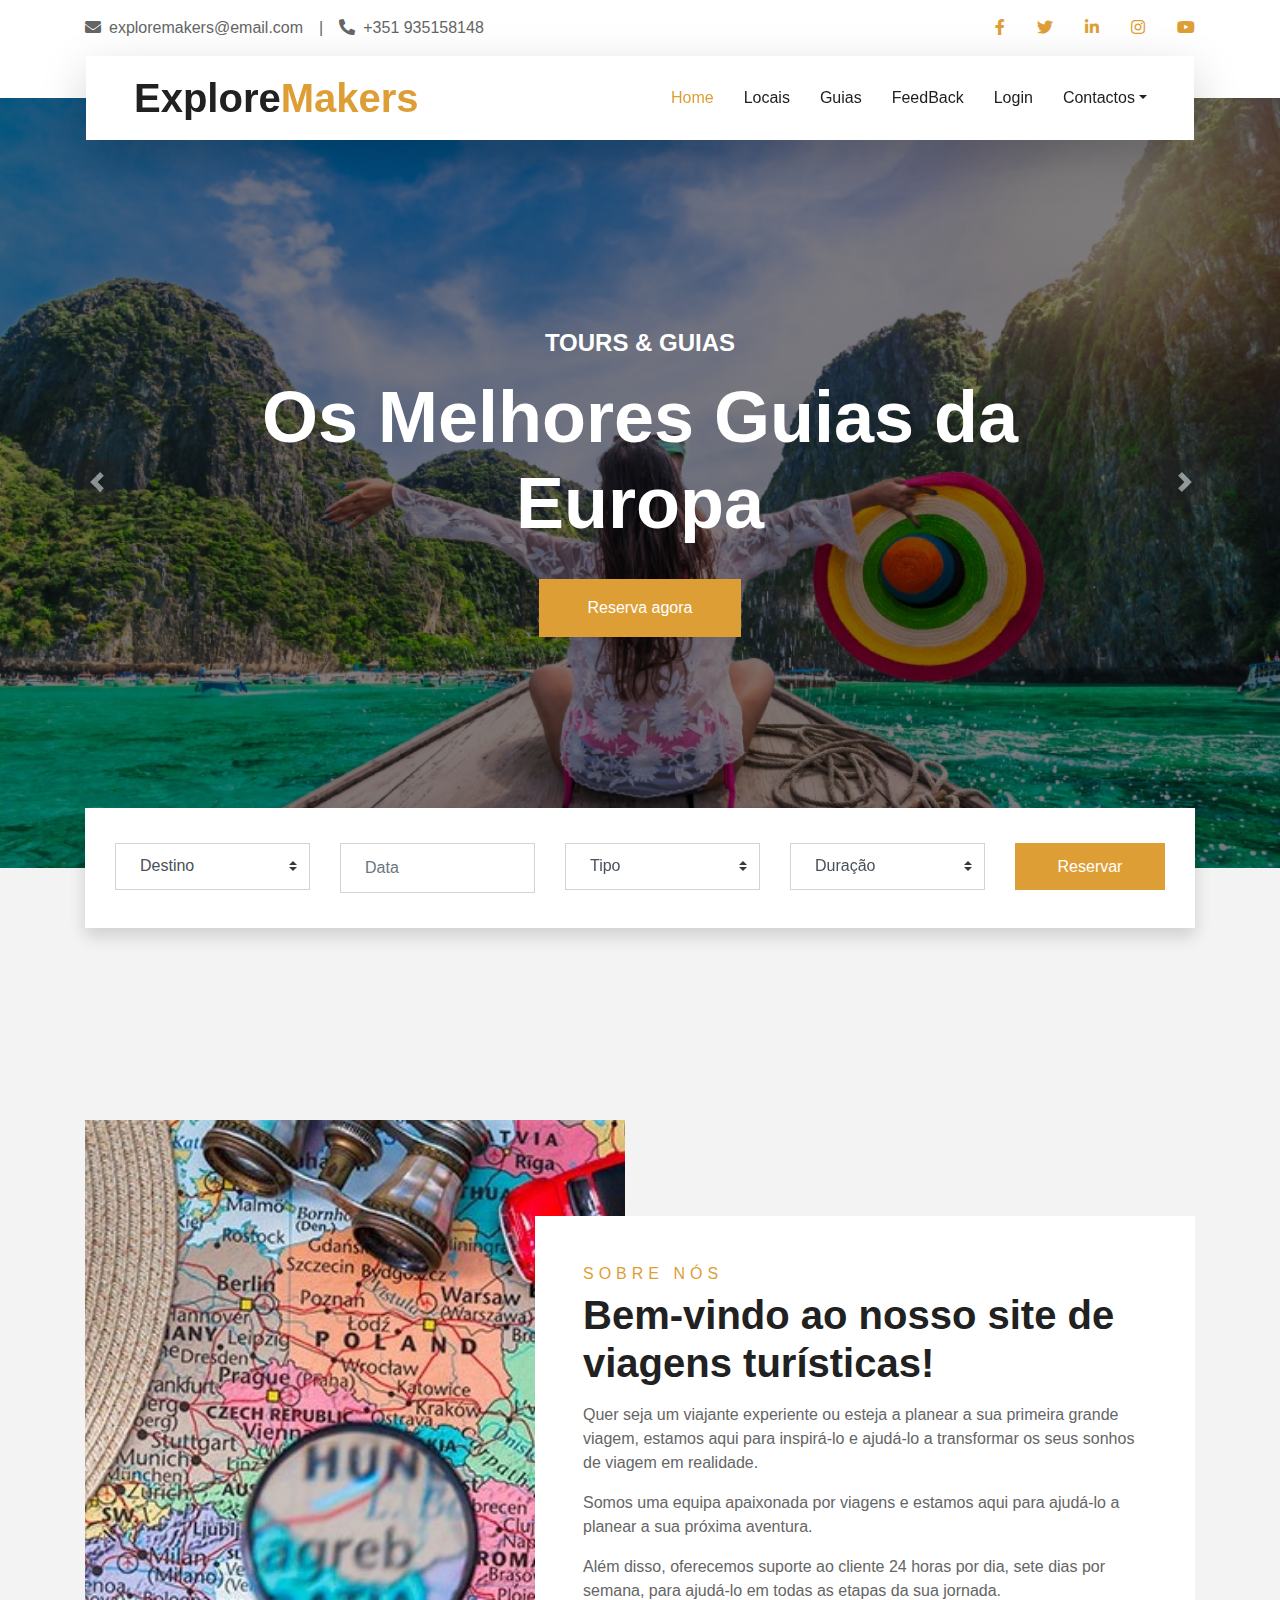
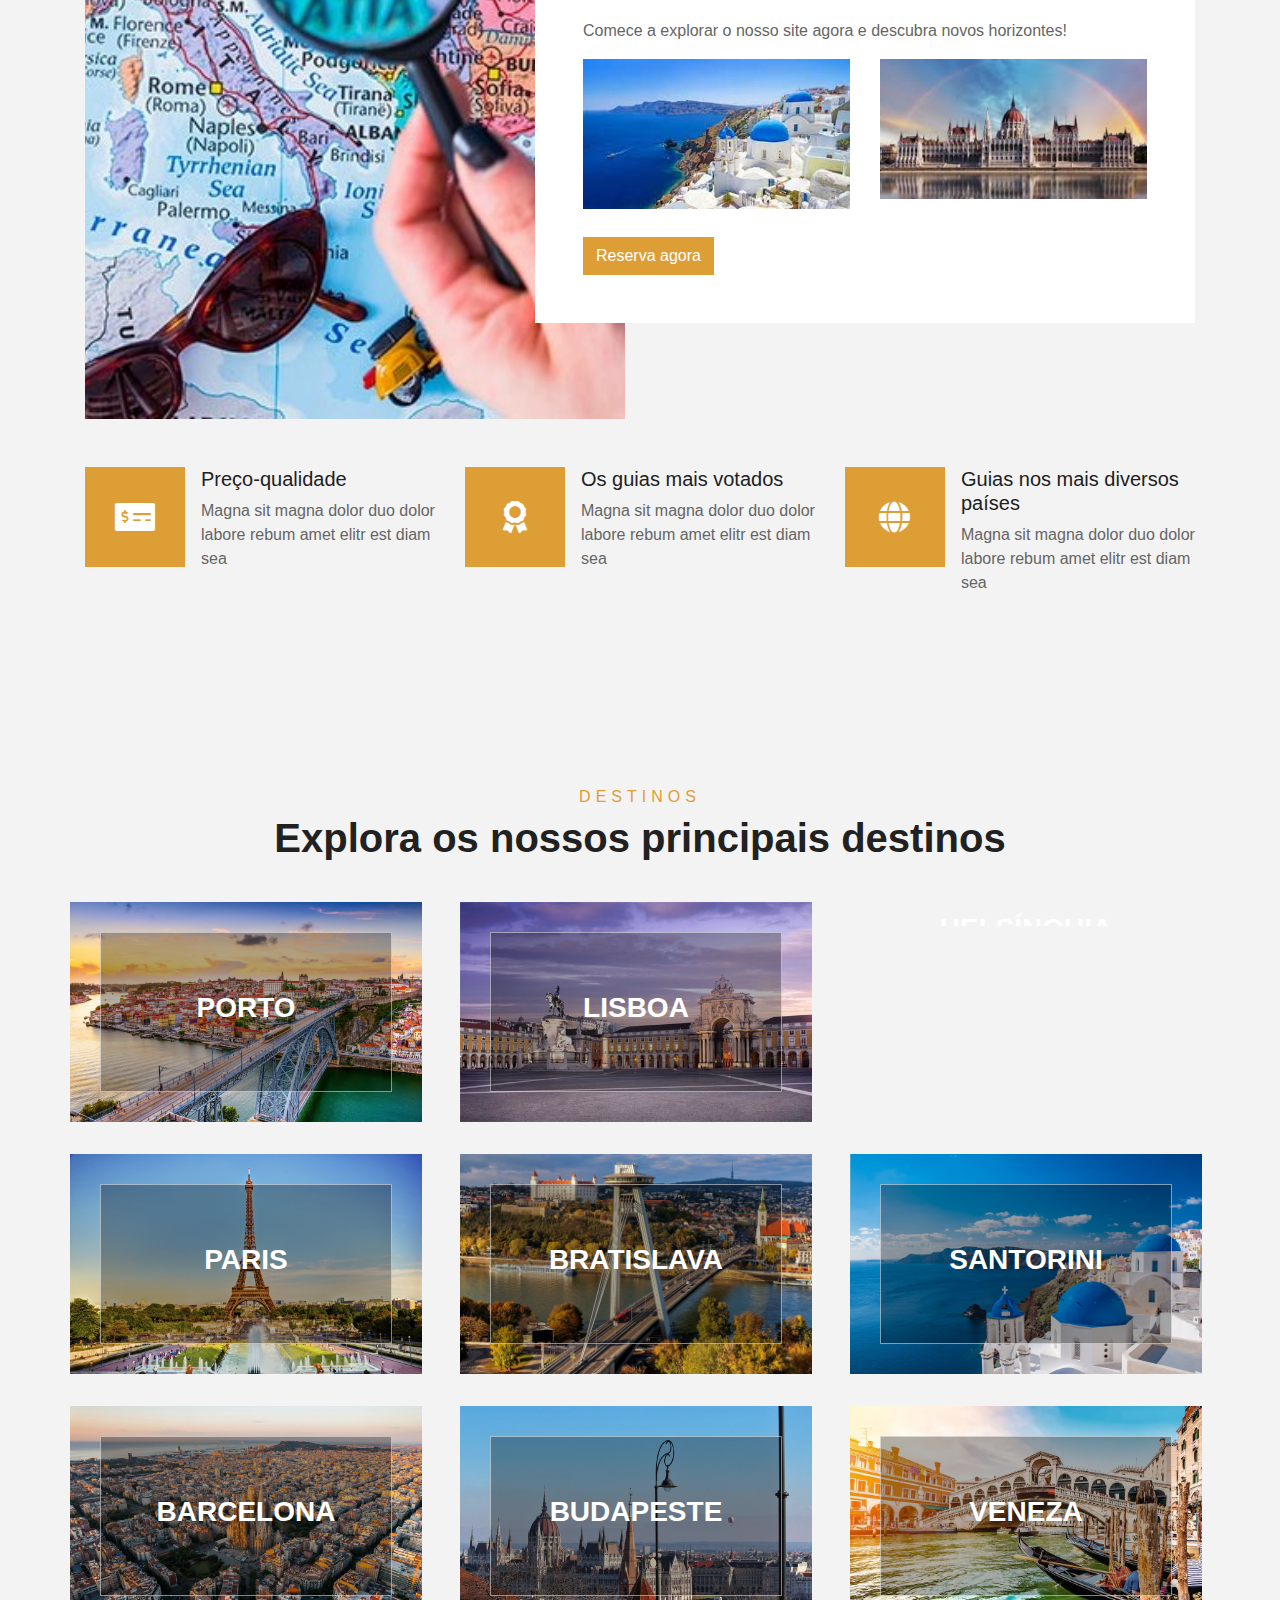
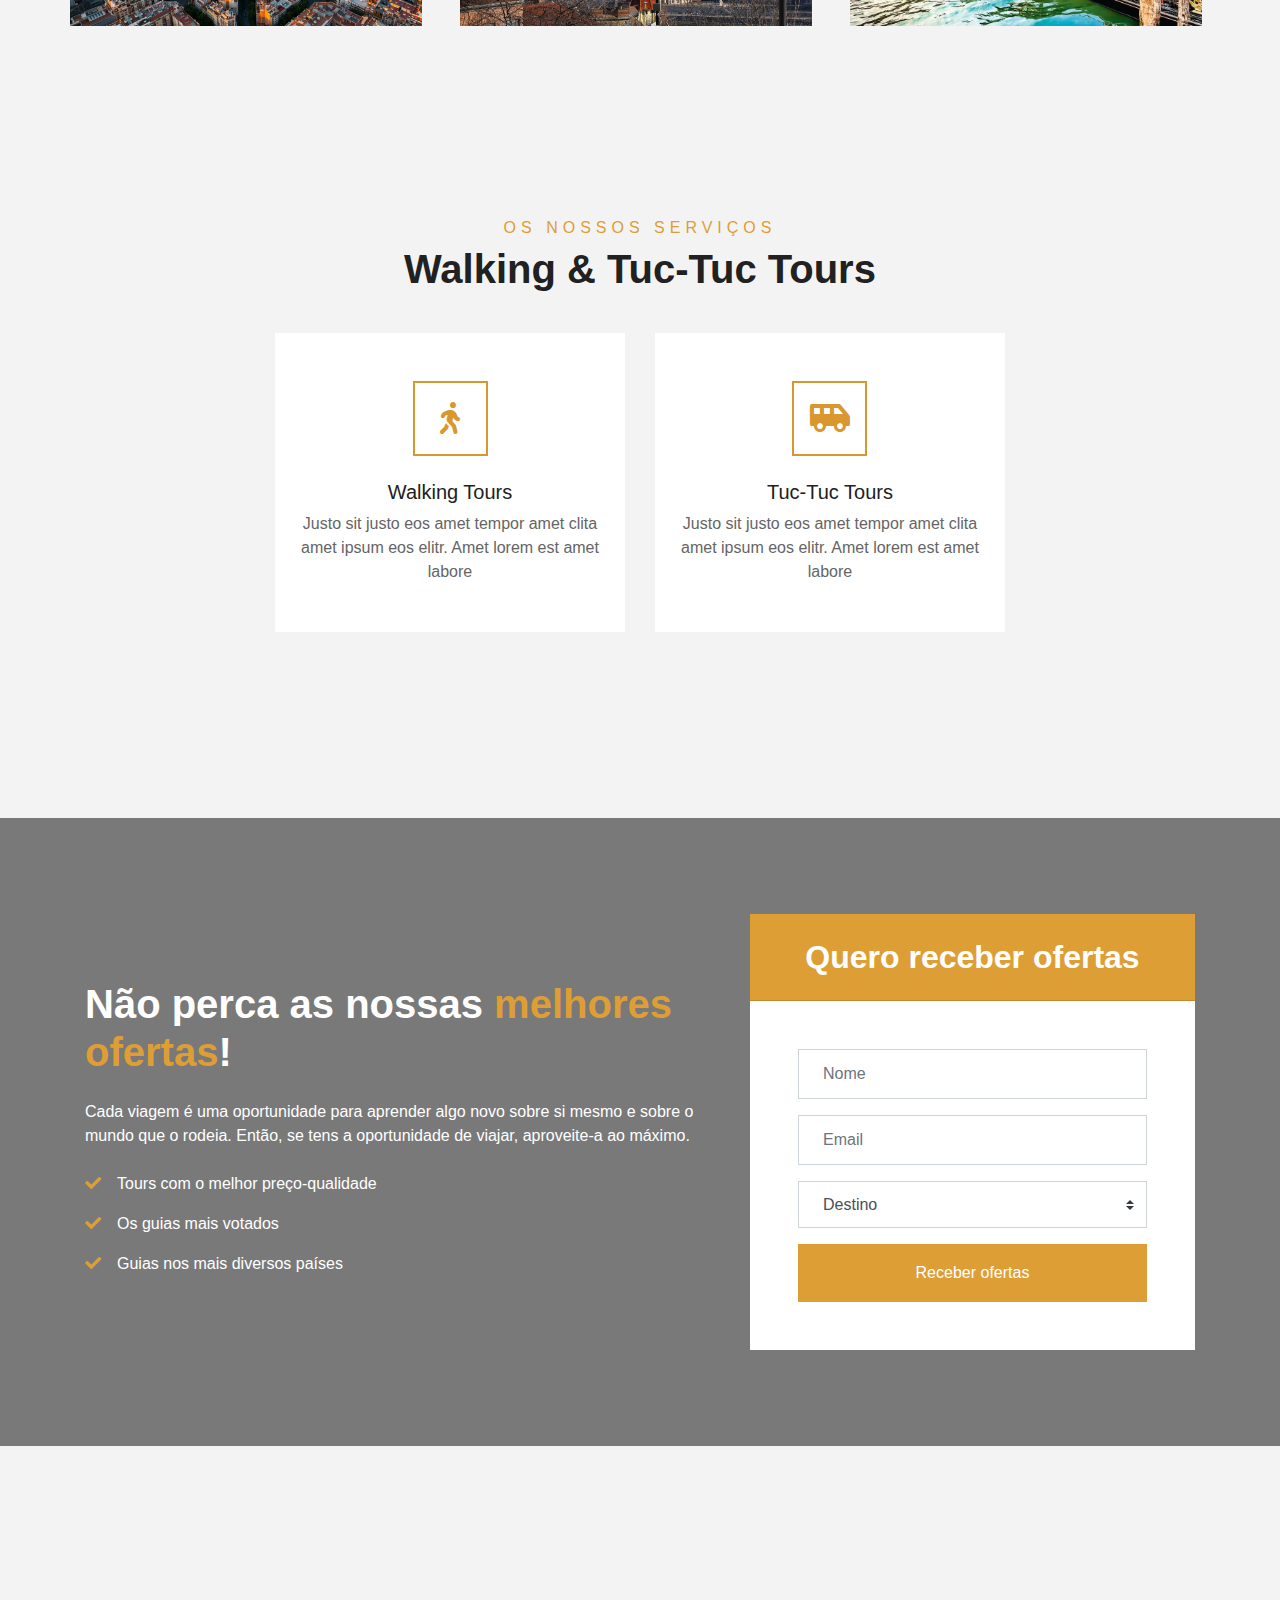
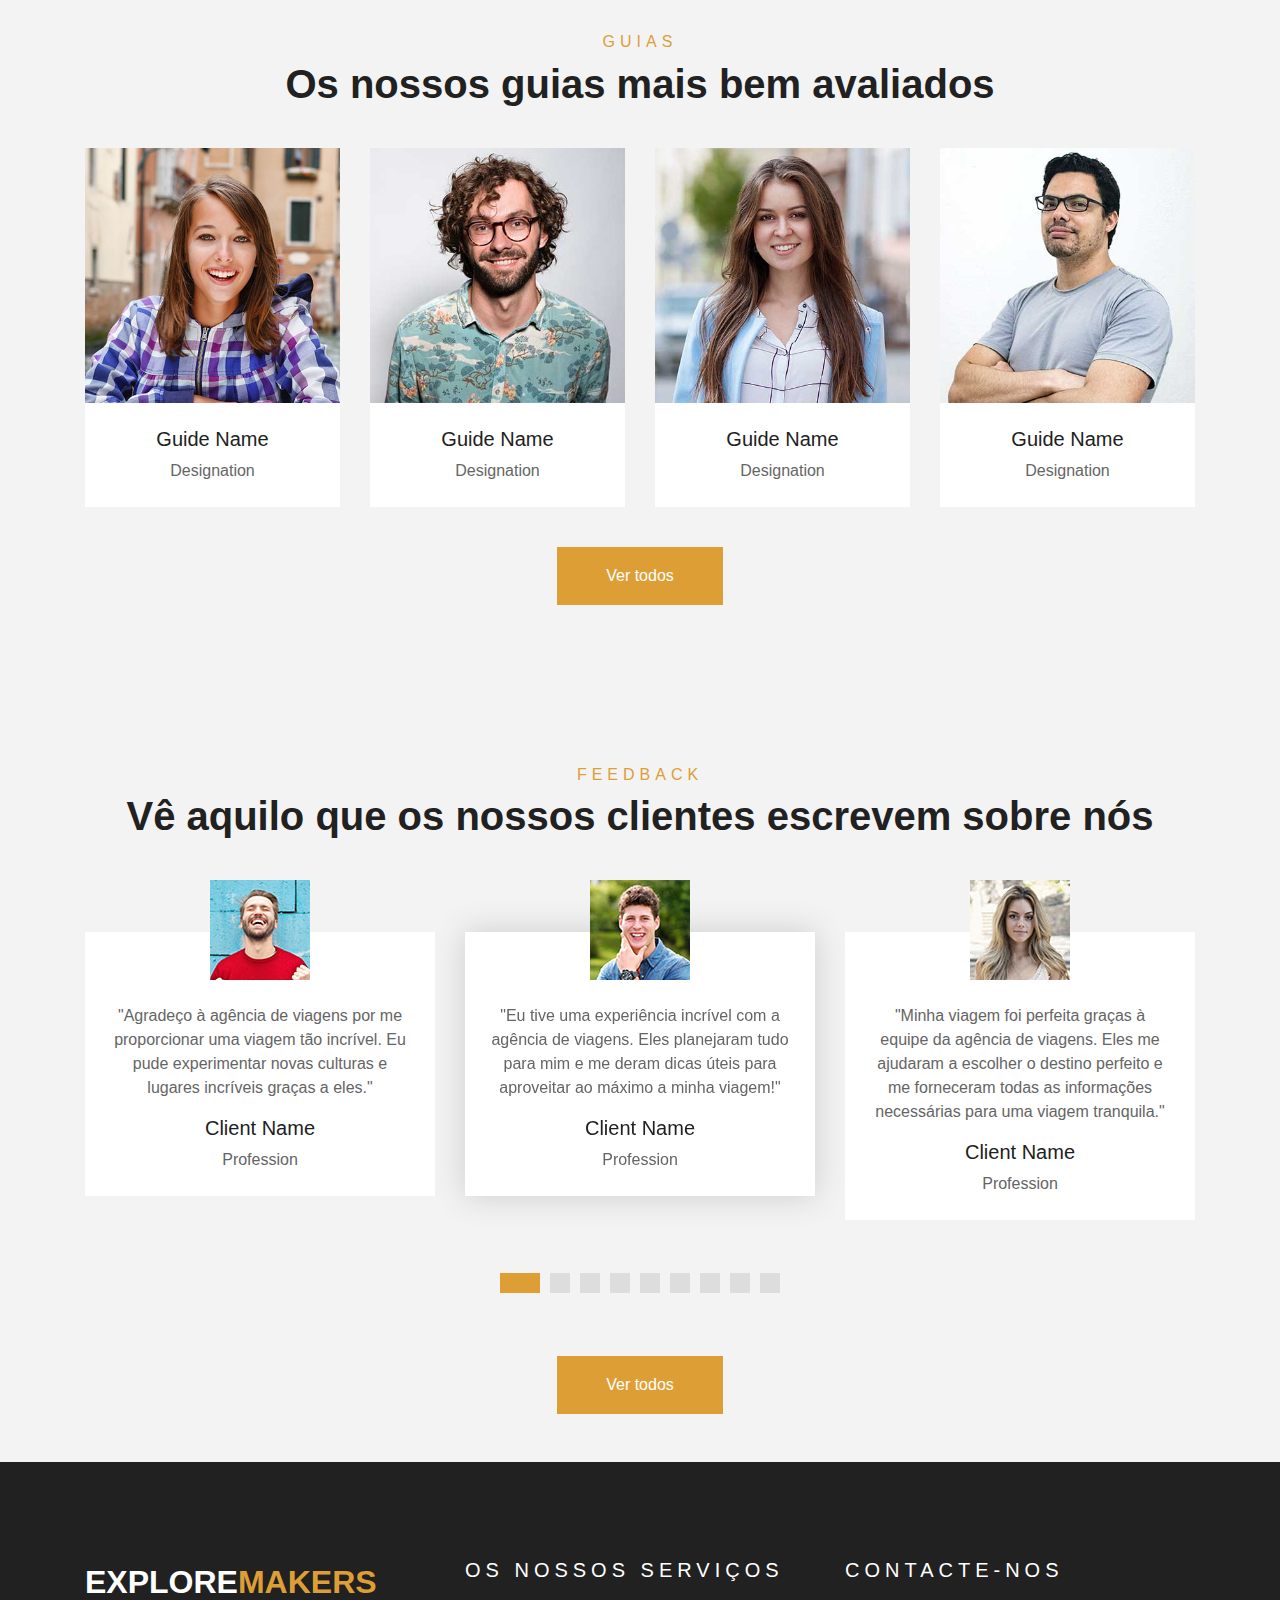
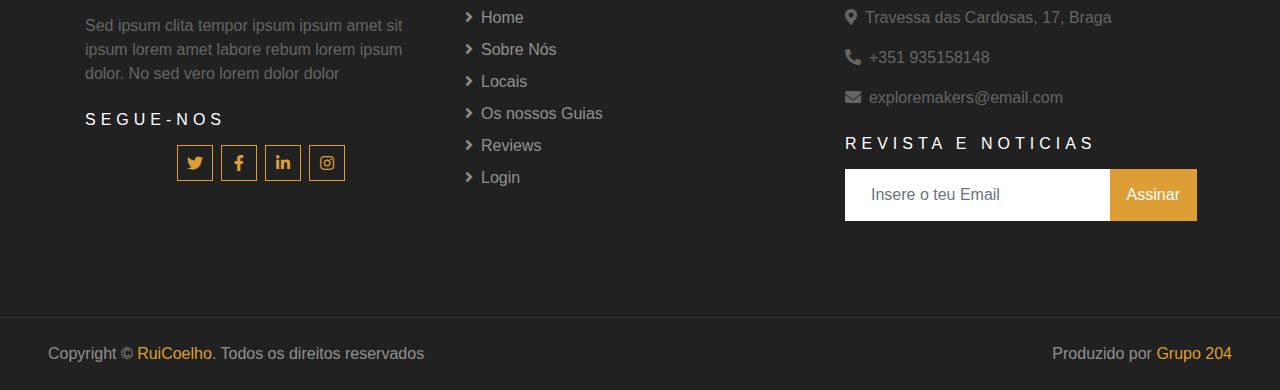
==== commit 84108746: "29/05 22:00h" ====
--- a/index.html
+++ b/index.html
@@ -24,8 +24,16 @@
 
     
     <link href="css/style.css" rel="stylesheet">
+    
+    <script src="bd/avaliacoes.js"></script>
     <script src="bd/cidades.js"></script>
-    <script src="bd/avaliacoes.js"></script>
+    <script src="bd/guias.js"></script>
+    <script src="bd/reservas.js"></script>
+    <script src="bd/tipoTour.js"></script>
+    <script src="bd/visitantes.js"></script>
+    
+    
+
 </head>
 
 <body>
@@ -118,7 +126,7 @@
                         <div class="p-3" style="max-width: 900px;">
                             <h4 class="text-white text-uppercase mb-md-3">Tours & Guias</h4>
                             <h1 class="display-3 text-white mb-md-4">Onde é que te podemos levar ? Encontre o seu destino...</h1>
-                            <a href="tipotour.html" class="btn btn-primary py-md-3 px-md-5 mt-2">Reserva agora</a>
+                            <a href="#locais.html" class="btn btn-primary py-md-3 px-md-5 mt-2">Reserva agora</a>
                         </div>
                     </div>
                 </div>
@@ -155,7 +163,9 @@
                                         <option value="4">Paris</option>
                                         <option value="5">Bratislava</option>
                                         <option value="6">Santorini</option>
-                                        <option value="7">Berlim</option>
+                                        <option value="7">Barcelona</option>
+                                        <option value="8">Budapeste</option>
+                                        <option value="9">Veneza</option>
                                     </select>
                                 </div>
                             </div>
@@ -166,13 +176,15 @@
                                     </div>
                                 </div>
                             </div>
-                            <!--<div class="col-md-3">
+                            <div class="col-md-3">
                                 <div class="mb-3 mb-md-0">
-                                    <div class="date" id="date2" data-target-input="nearest">
-                                        <input type="text" class="form-control p-4 datetimepicker-input" placeholder="Return Date" data-target="#date2" data-toggle="datetimepicker"/>
-                                    </div>
-                                </div>
-                            </div> -->
+                                    <select class="custom-select px-4" style="height: 47px;">
+                                        <option selected>Tipo</option>
+                                        <option value="1">Tuk Tuk</option>
+                                        <option value="2">A pé</option>
+                                    </select>
+                                </div>
+                            </div>
                             <div class="col-md-3">
                                 <div class="mb-3 mb-md-0">
                                     <select class="custom-select px-4" style="height: 47px;">
@@ -659,6 +671,9 @@
                 </div>
             </div>
             -->
+            <div id="listaAvaliacoes"> 
+                    
+            </div>
     
     
             
@@ -761,13 +776,15 @@
     <script src="lib/tempusdominus/js/moment-timezone.min.js"></script>
     <script src="lib/tempusdominus/js/tempusdominus-bootstrap-4.min.js"></script>
 
-    <!-- Contact Javascript File -->
+    <!-- Contact Javascript File 
     <script src="mail/jqBootstrapValidation.min.js"></script>
-    <script src="mail/contact.js"></script>
+    <script src="mail/contact.js"></script>-->
 
     <!-- Template Javascript -->
-    <script src="js/main.js"></script>
-    <script src="js/avaliacoes.js"></script>
+    <!--<script src="js/main.js"></script>
+    <script src="js/avaliacoes.js"></script>-->
+    <script src="js/index.js"></script>
+    <!--<script src="js/cidades.js"></script>-->
 
     <script type="module" src="./bd/localStorage.js"></script>
 </body>
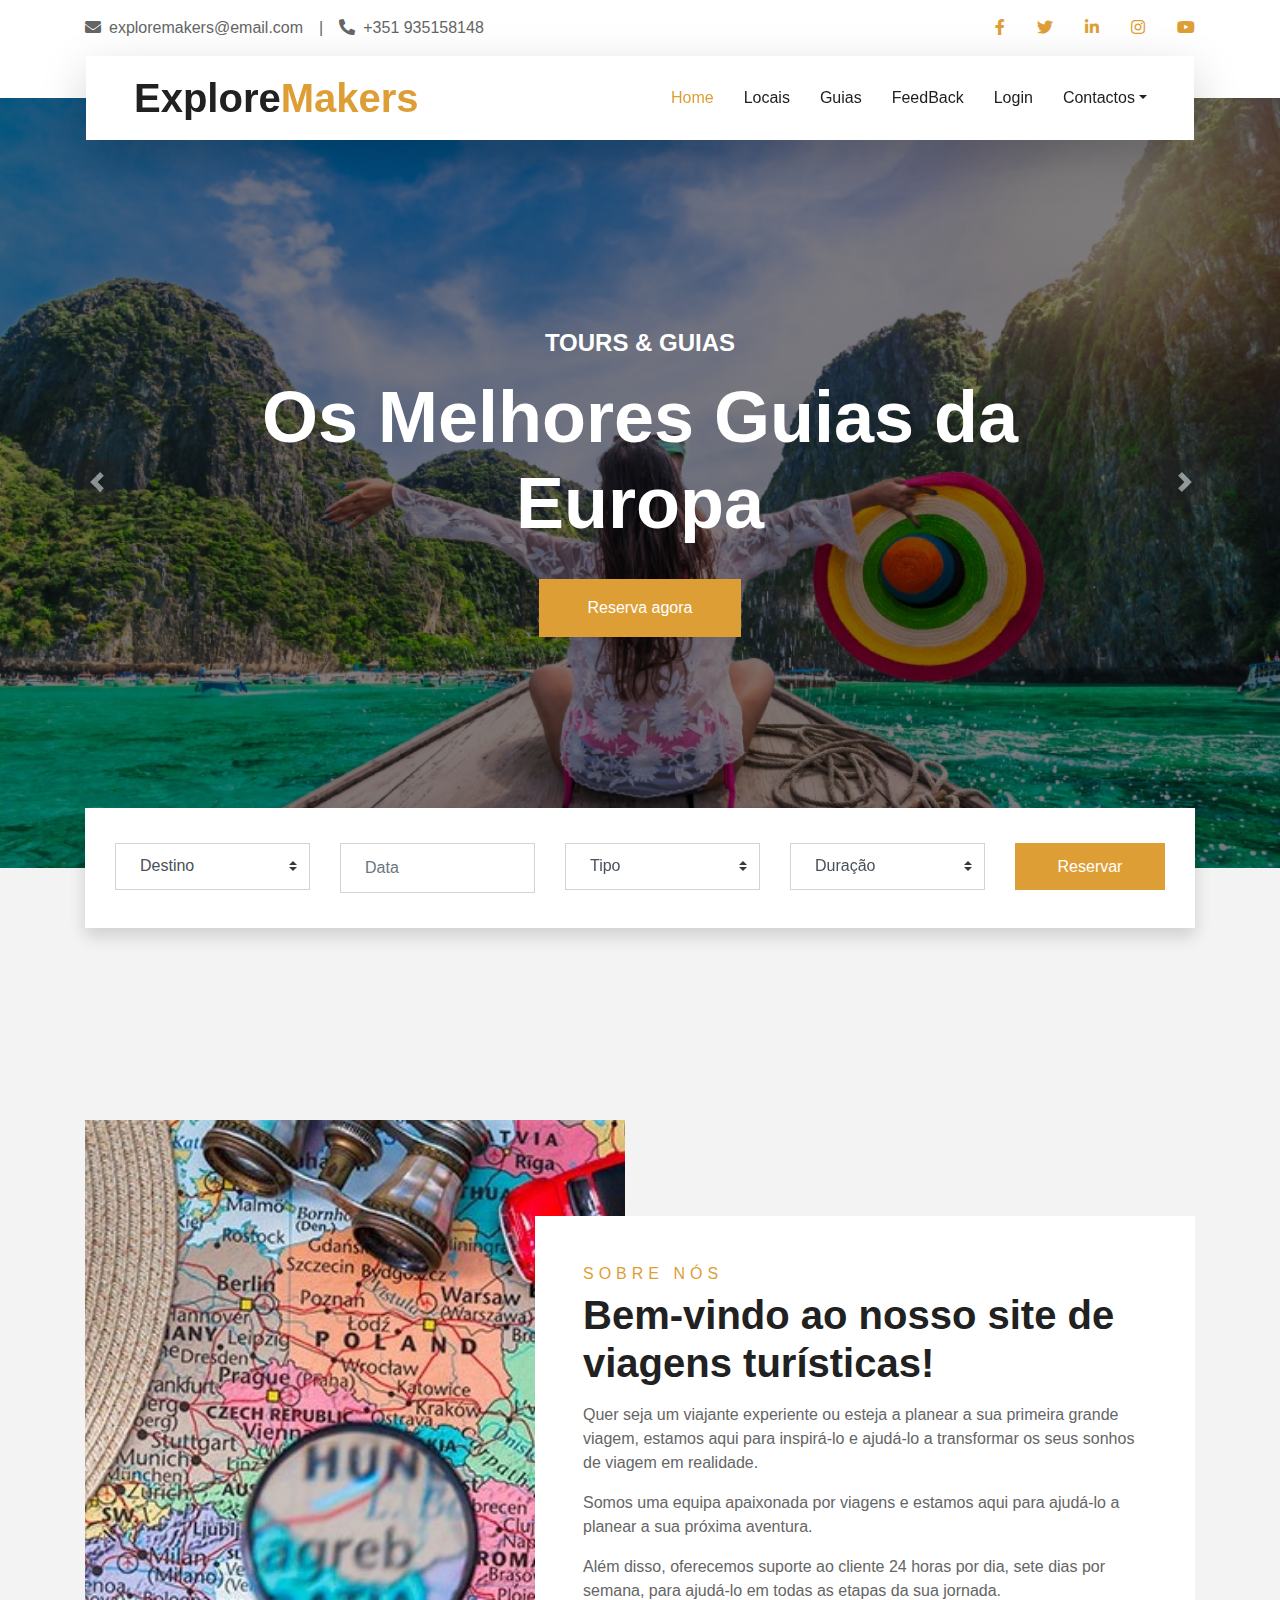
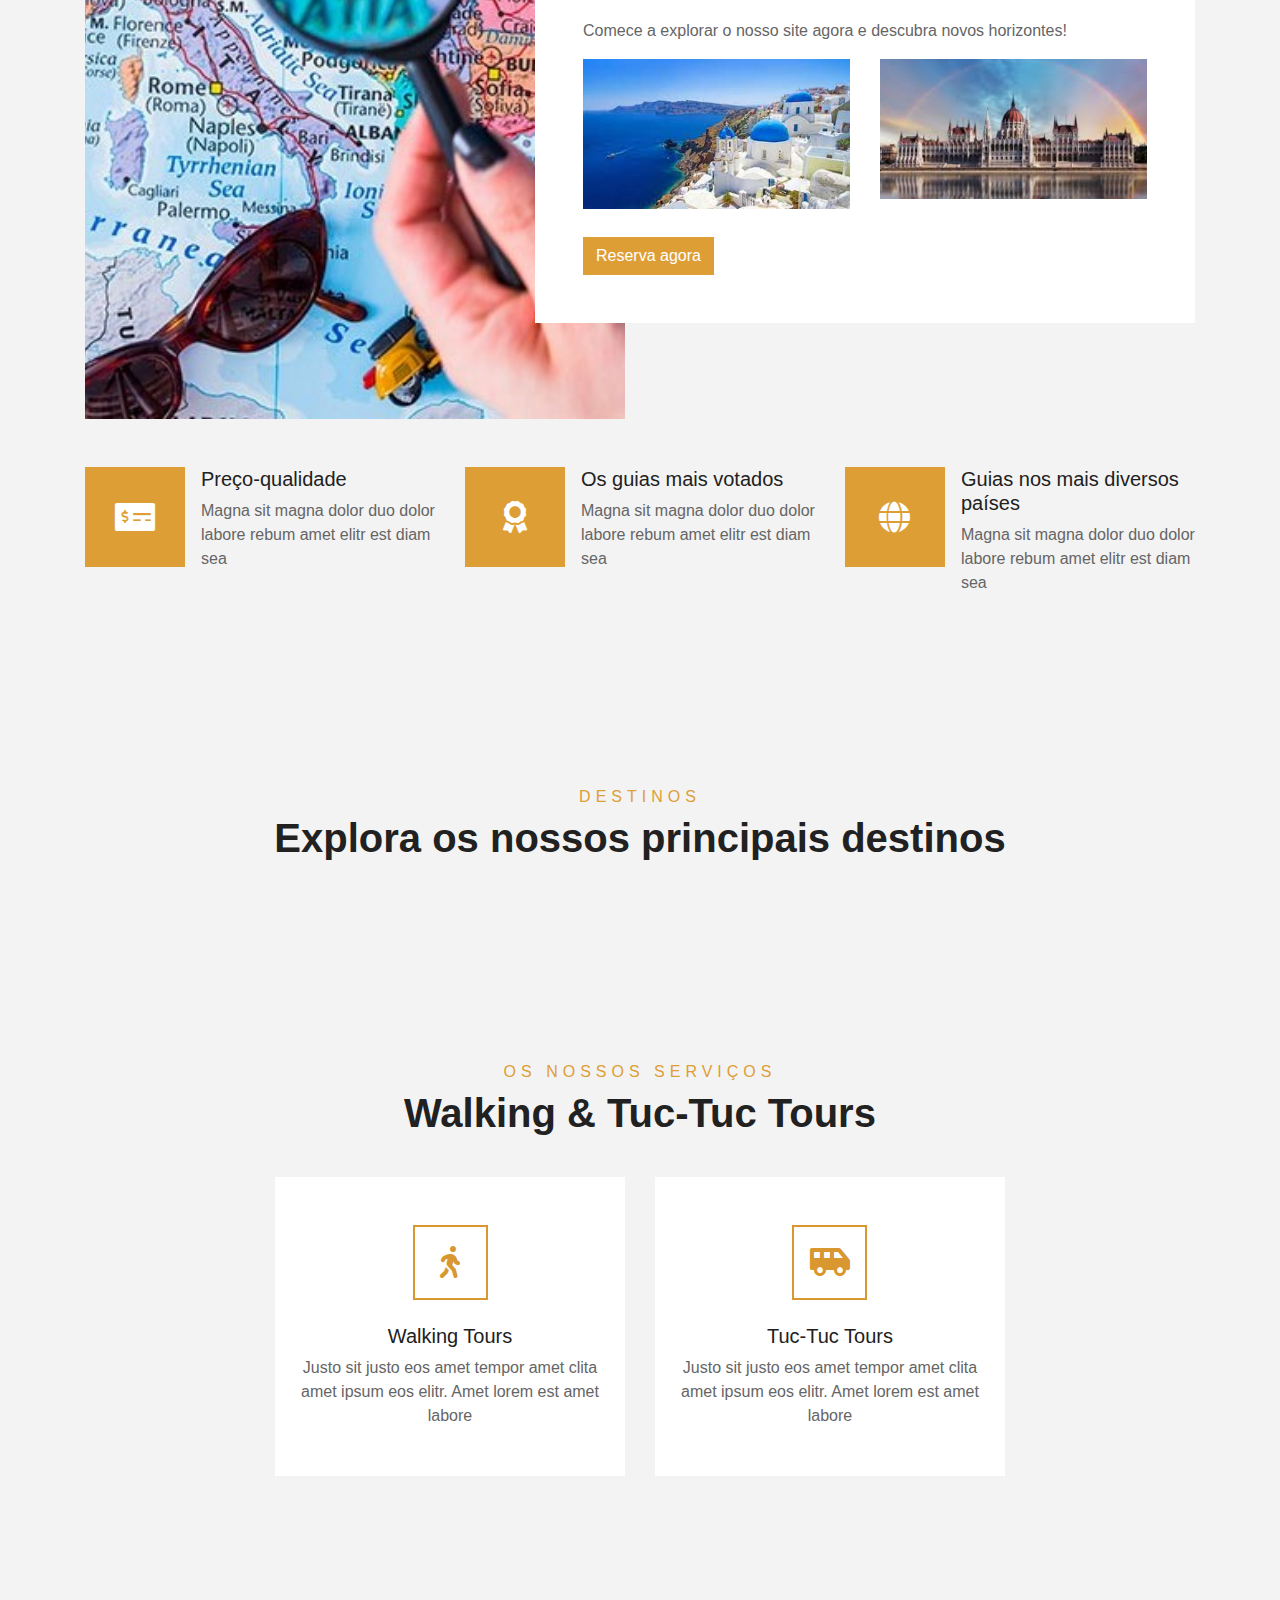
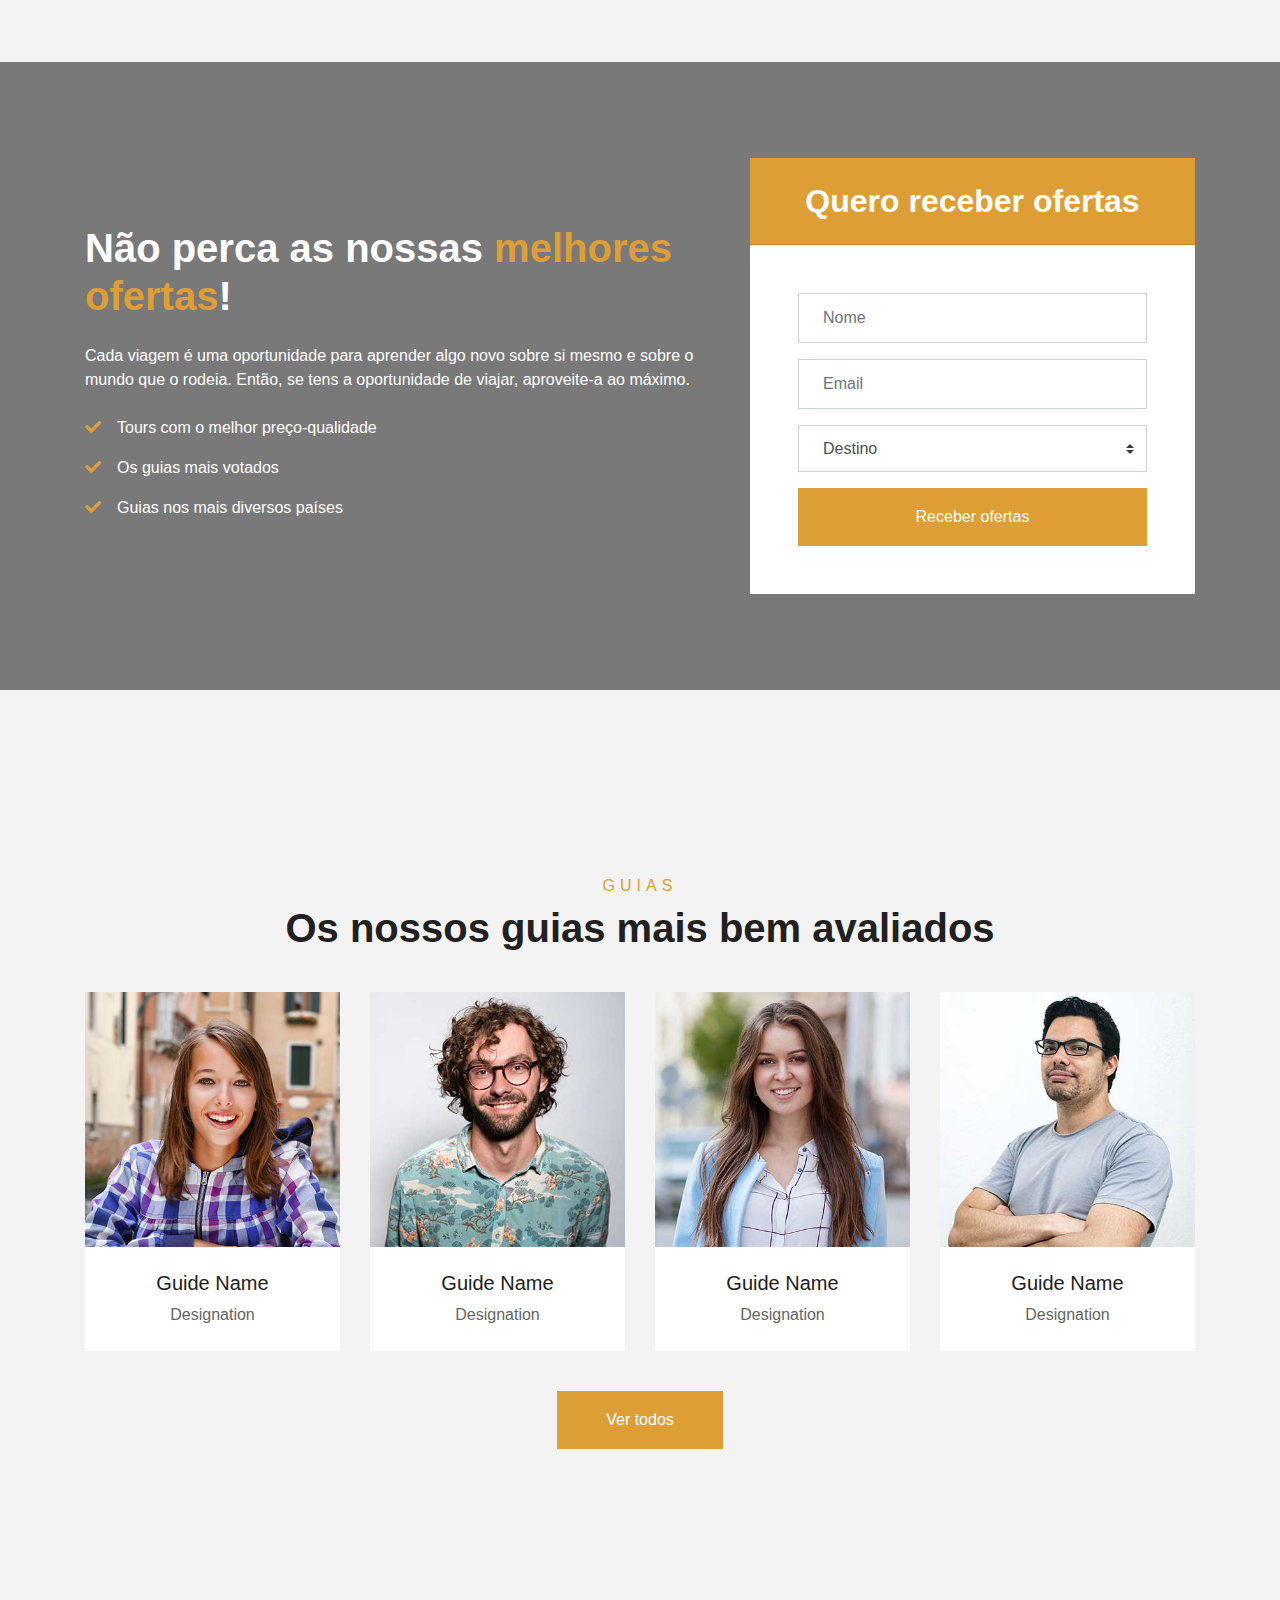
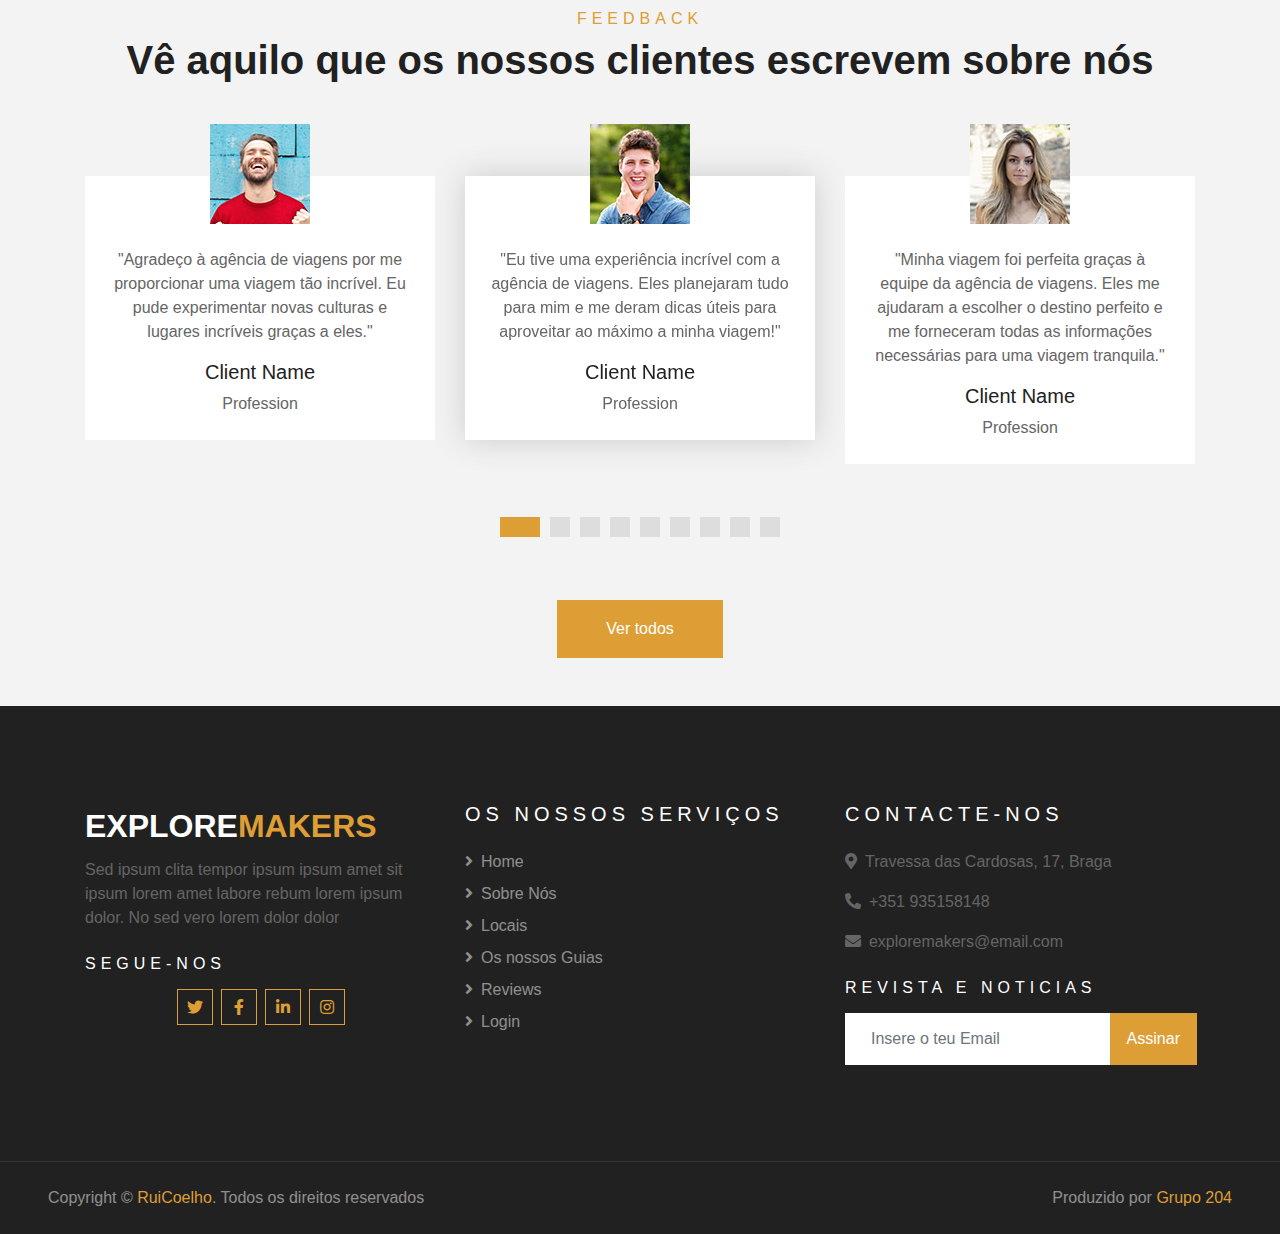
==== commit b39e53d9: "Arranjar login registo e perfil" ====
--- a/index.html
+++ b/index.html
@@ -25,12 +25,12 @@
     
     <link href="css/style.css" rel="stylesheet">
     
-    <script src="bd/avaliacoes.js"></script>
+    <!--<script src="bd/avaliacoes.js"></script>
     <script src="bd/cidades.js"></script>
     <script src="bd/guias.js"></script>
     <script src="bd/reservas.js"></script>
     <script src="bd/tipoTour.js"></script>
-    <script src="bd/visitantes.js"></script>
+    <script src="bd/visitantes.js"></script>-->
     
     
 
@@ -116,7 +116,7 @@
                         <div class="p-3" style="max-width: 900px;">
                             <h4 class="text-white text-uppercase mb-md-3">Tours & Guias</h4>
                             <h1 class="display-3 text-white mb-md-4">Os Melhores Guias da Europa</h1>
-                            <a href="tipotour.html" class="btn btn-primary py-md-3 px-md-5 mt-2">Reserva agora</a>
+                            <a href="#locais" class="btn btn-primary py-md-3 px-md-5 mt-2">Reserva agora</a>
                         </div>
                     </div>
                 </div>
@@ -126,7 +126,7 @@
                         <div class="p-3" style="max-width: 900px;">
                             <h4 class="text-white text-uppercase mb-md-3">Tours & Guias</h4>
                             <h1 class="display-3 text-white mb-md-4">Onde é que te podemos levar ? Encontre o seu destino...</h1>
-                            <a href="#locais.html" class="btn btn-primary py-md-3 px-md-5 mt-2">Reserva agora</a>
+                            <a href="#locais" class="btn btn-primary py-md-3 px-md-5 mt-2">Reserva agora</a>
                         </div>
                     </div>
                 </div>
@@ -786,7 +786,7 @@
     <script src="js/index.js"></script>
     <!--<script src="js/cidades.js"></script>-->
 
-    <script type="module" src="./bd/localStorage.js"></script>
+    <!--<script type="module" src="./bd/localStorage.js"></script>-->
 </body>
 
 </html>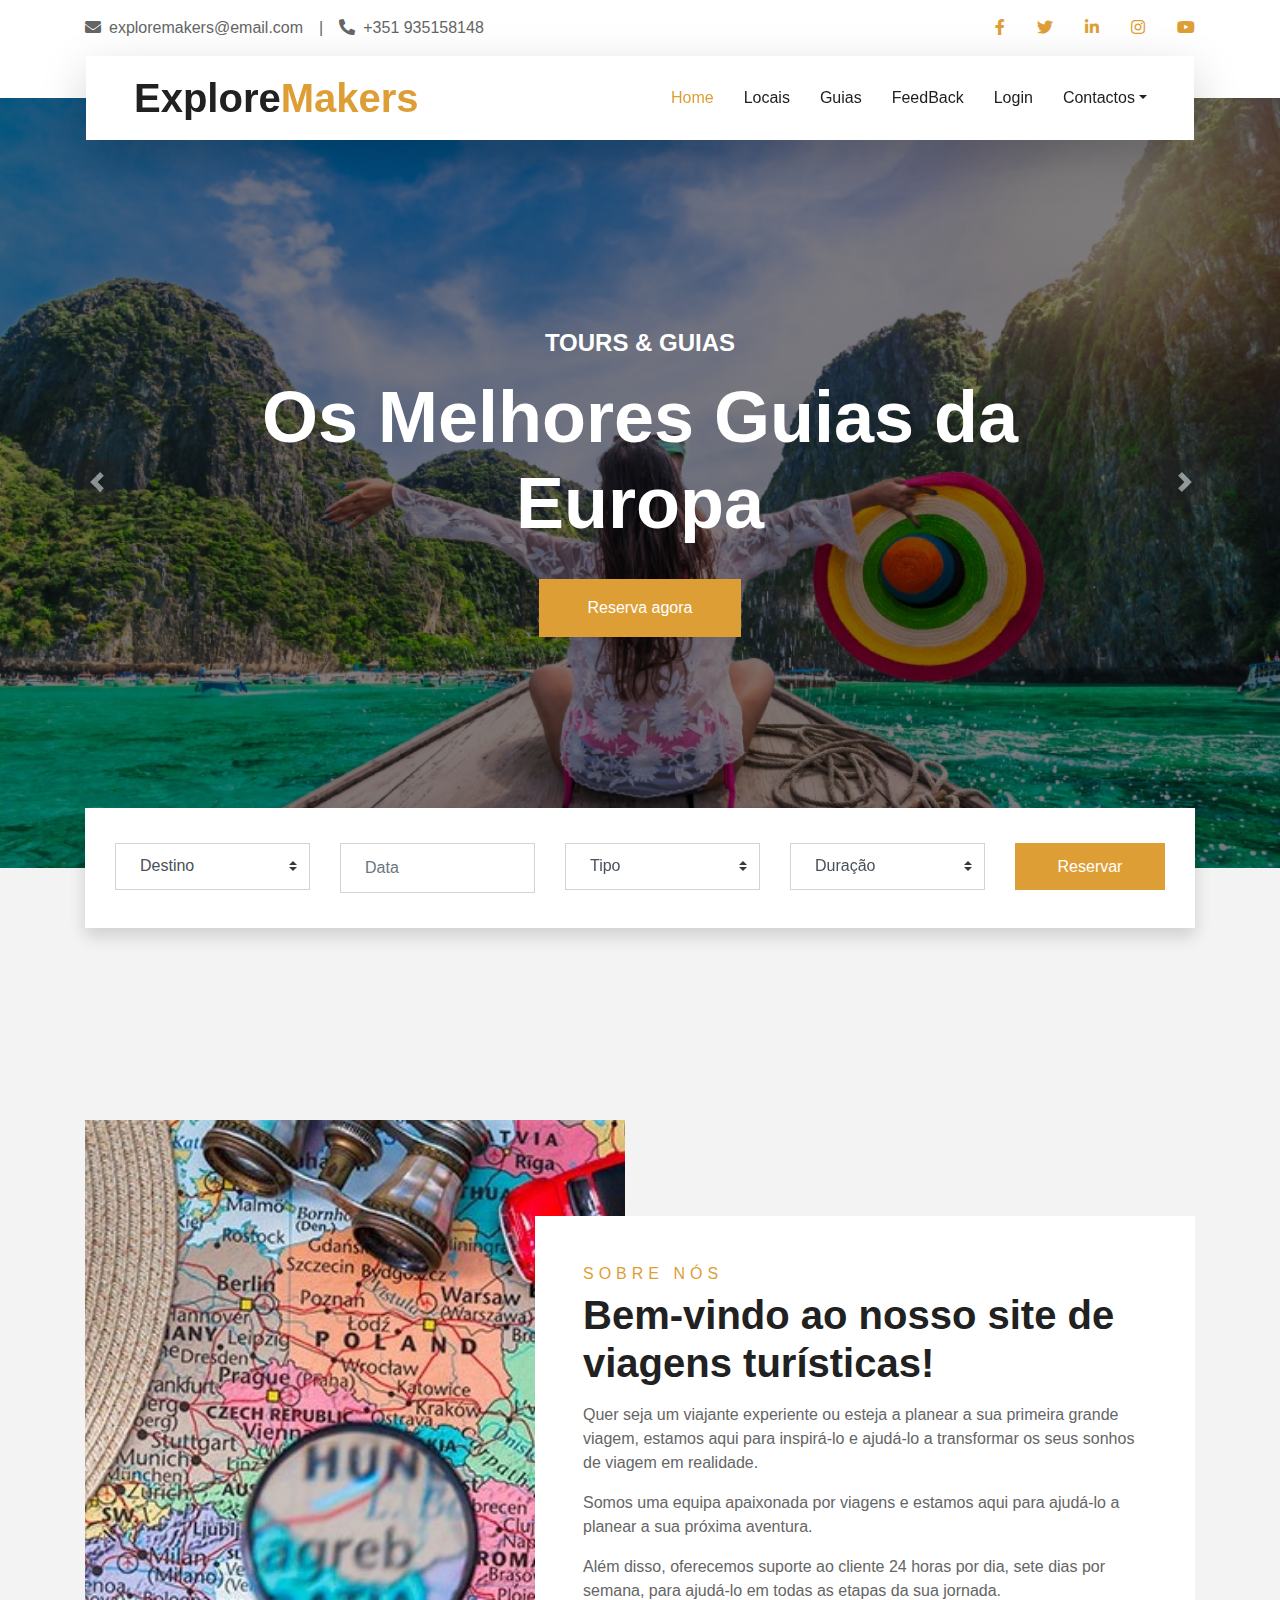
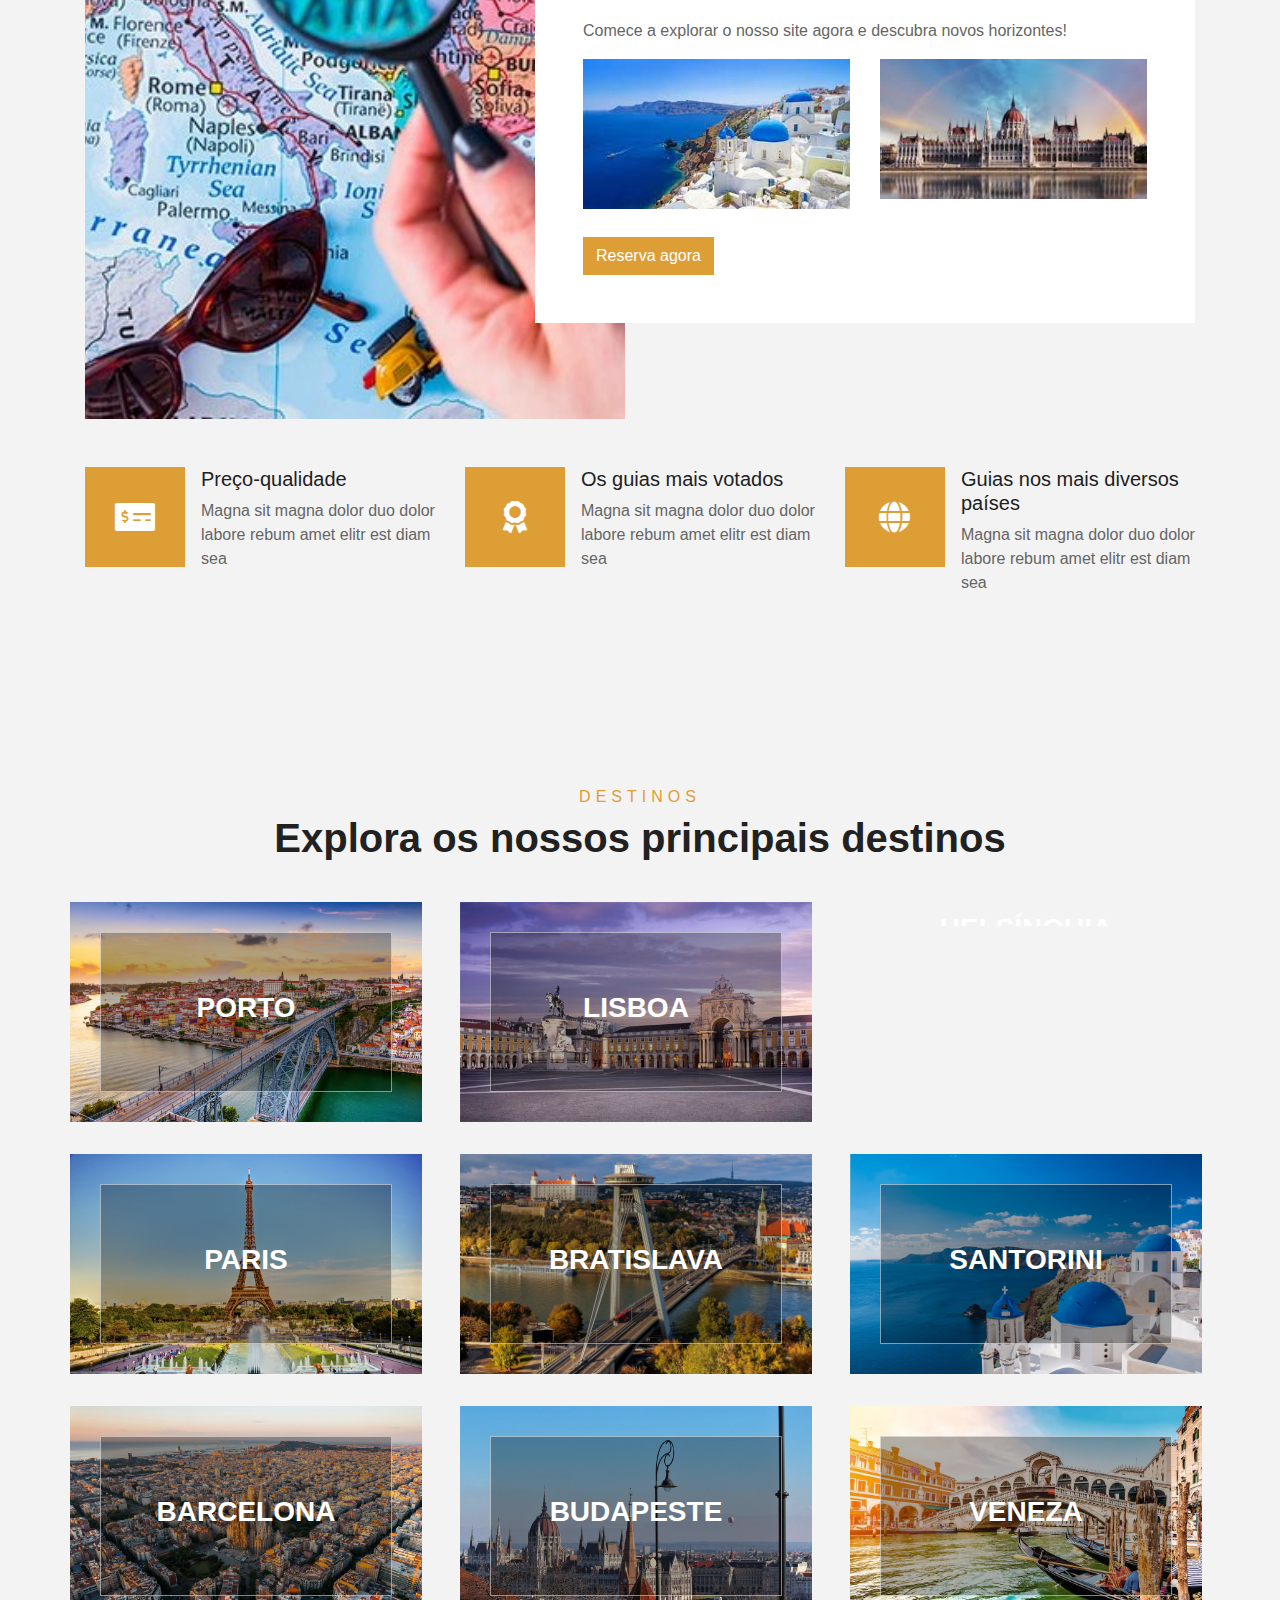
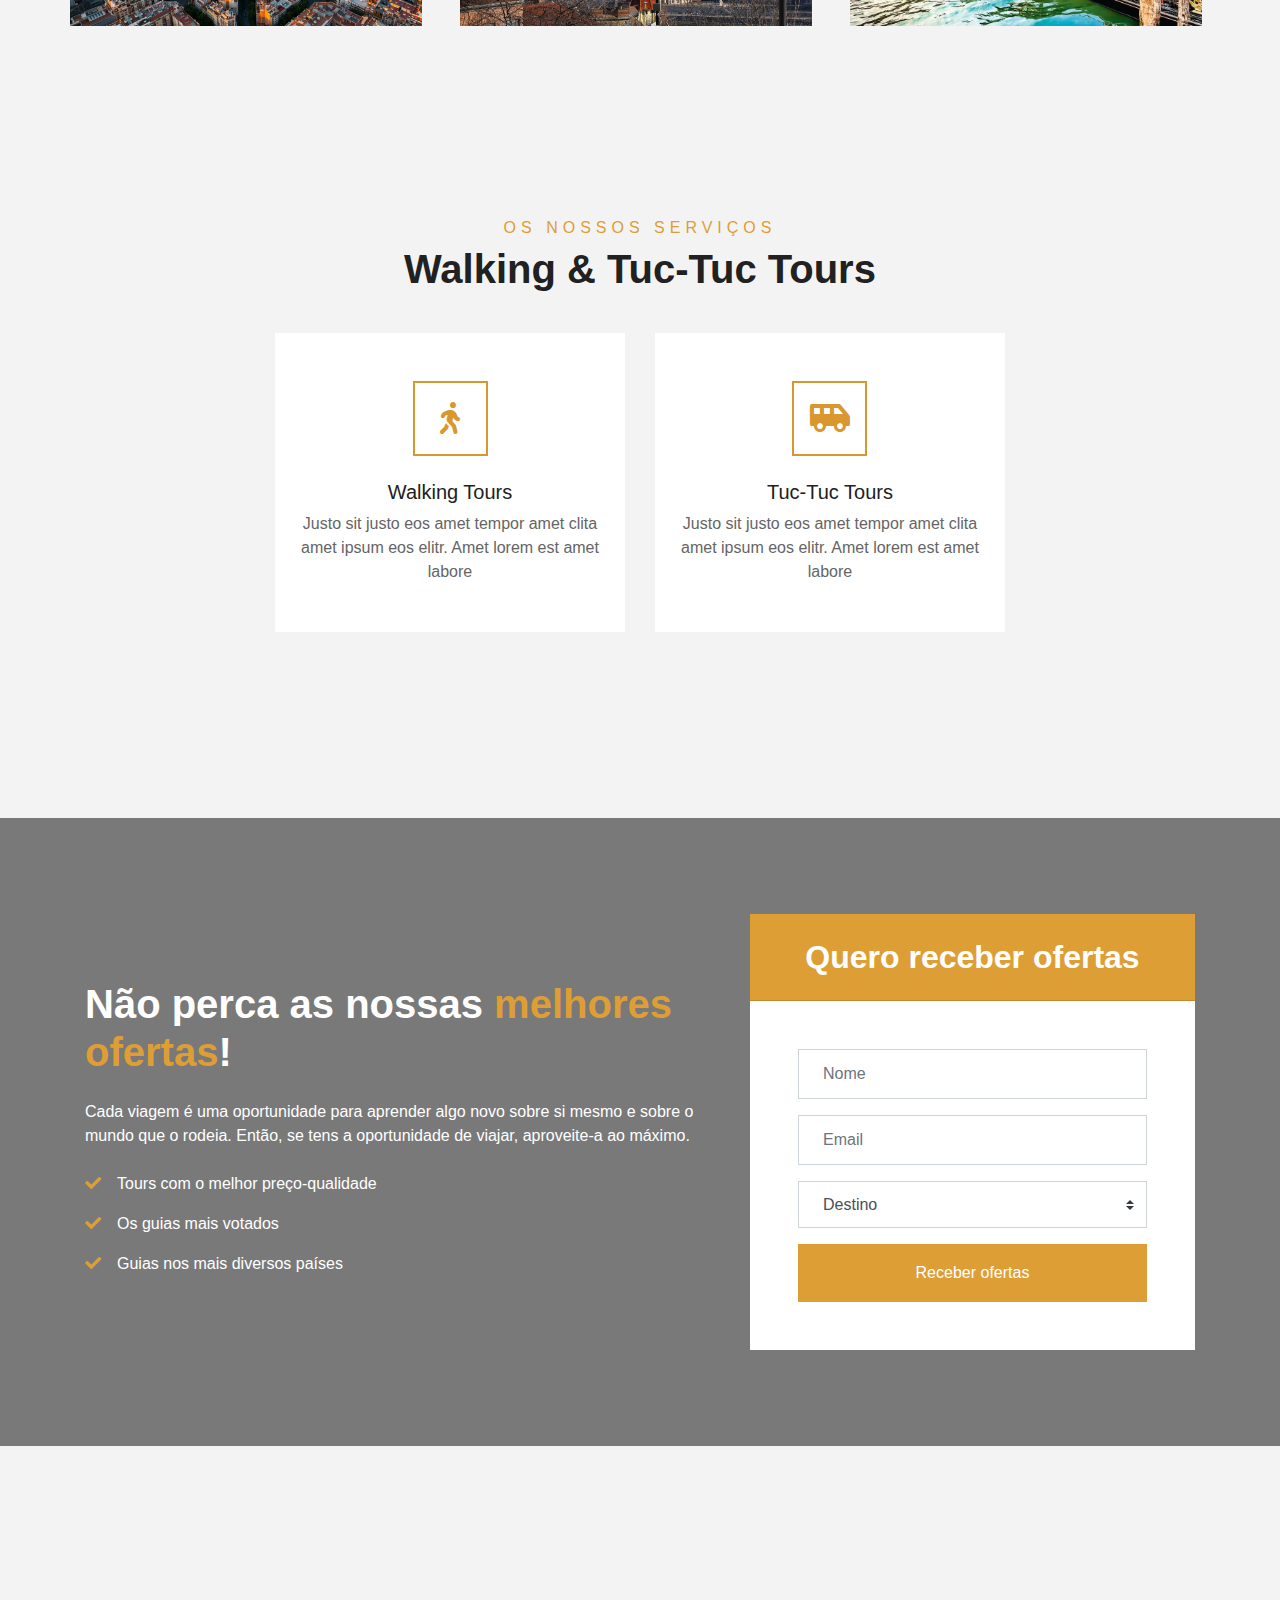
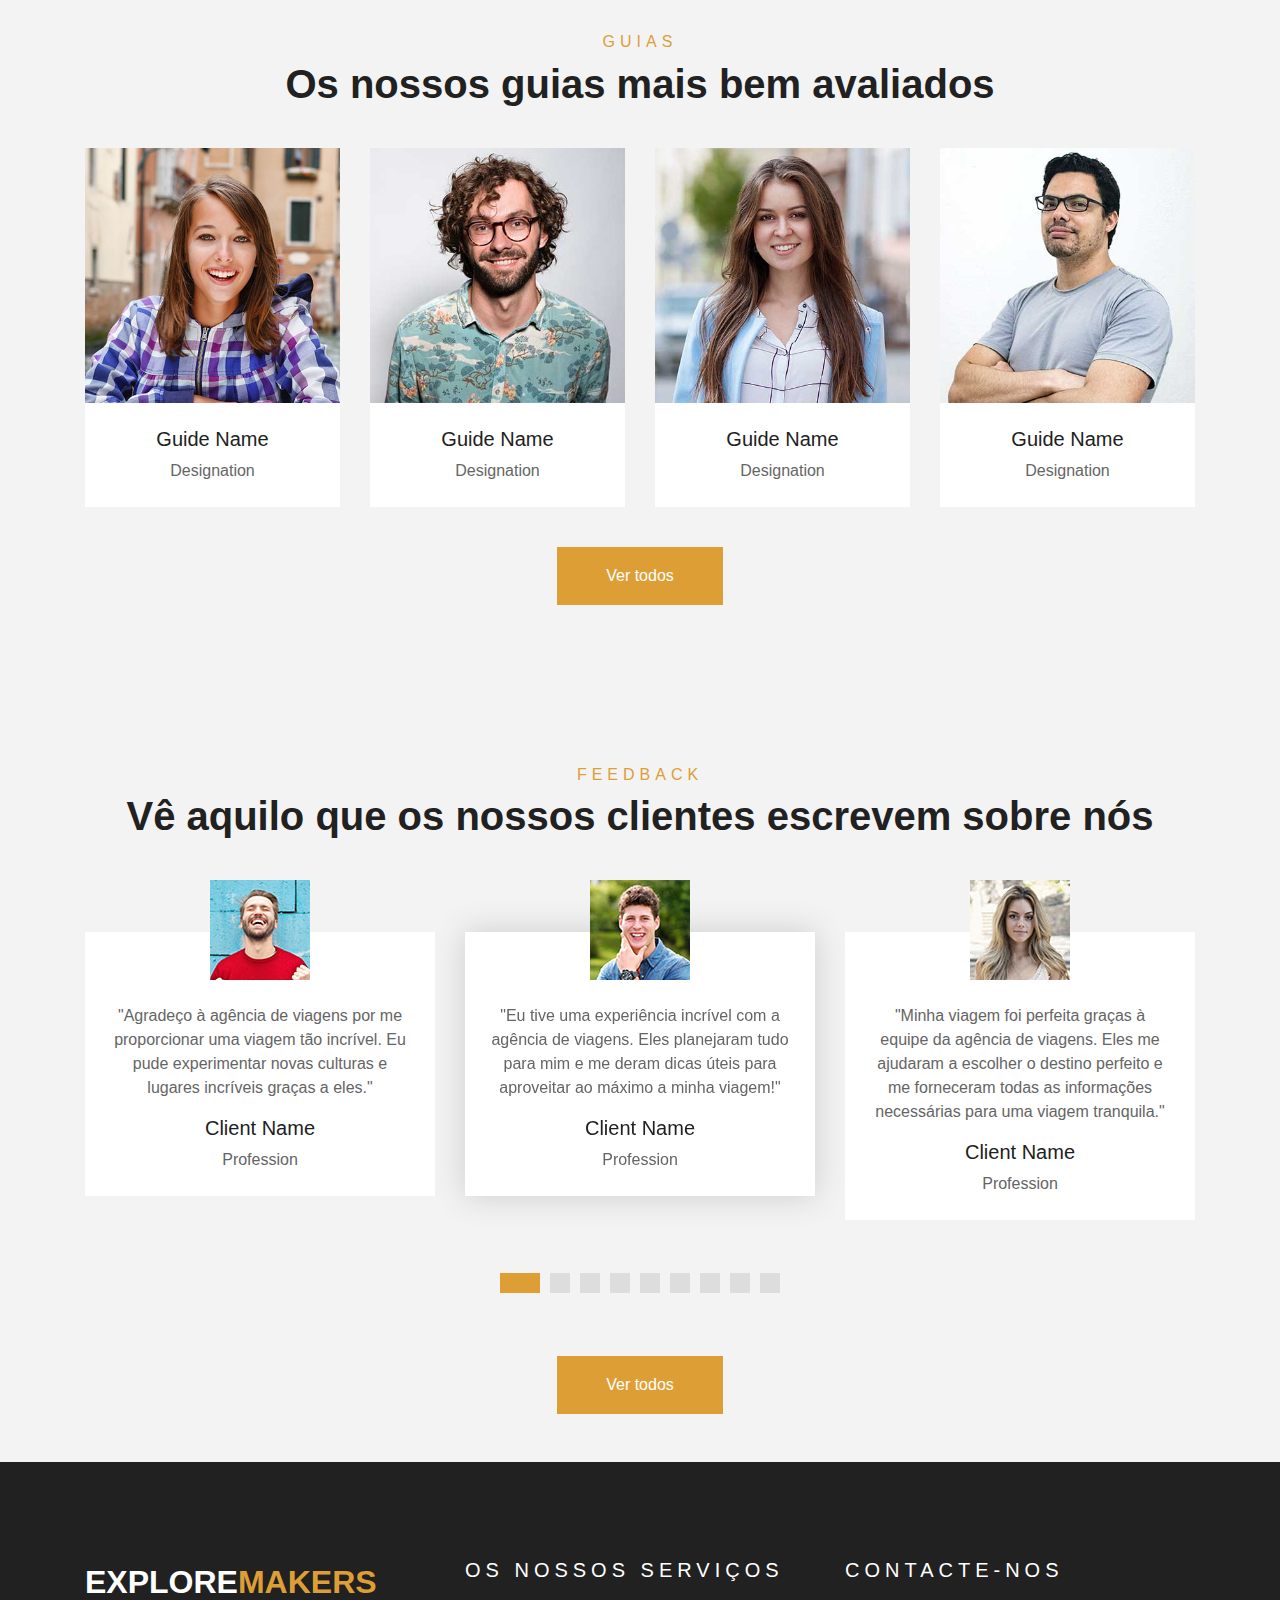
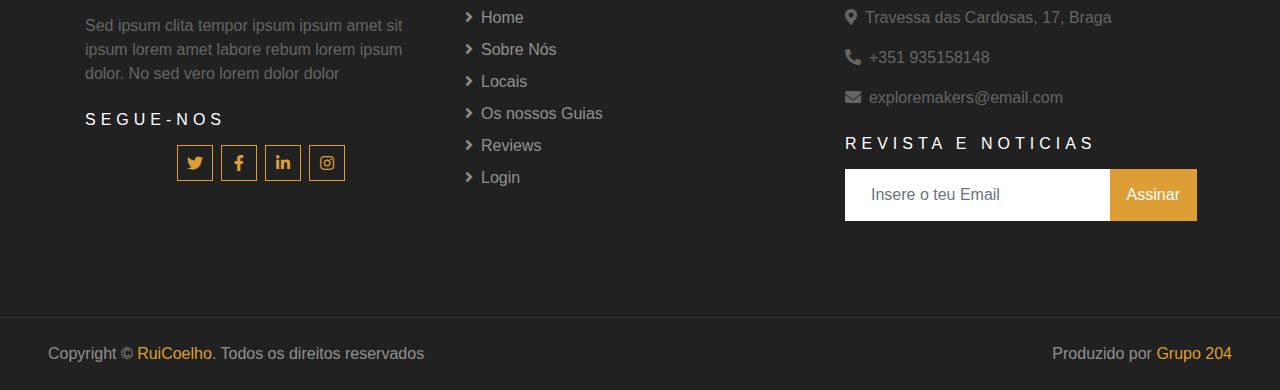
==== commit b9db3cdc: "Update index.html" ====
--- a/index.html
+++ b/index.html
@@ -25,12 +25,12 @@
     
     <link href="css/style.css" rel="stylesheet">
     
-    <!--<script src="bd/avaliacoes.js"></script>
+    <script src="bd/avaliacoes.js"></script>
     <script src="bd/cidades.js"></script>
     <script src="bd/guias.js"></script>
     <script src="bd/reservas.js"></script>
     <script src="bd/tipoTour.js"></script>
-    <script src="bd/visitantes.js"></script>-->
+    <script src="bd/visitantes.js"></script>
     
     
 
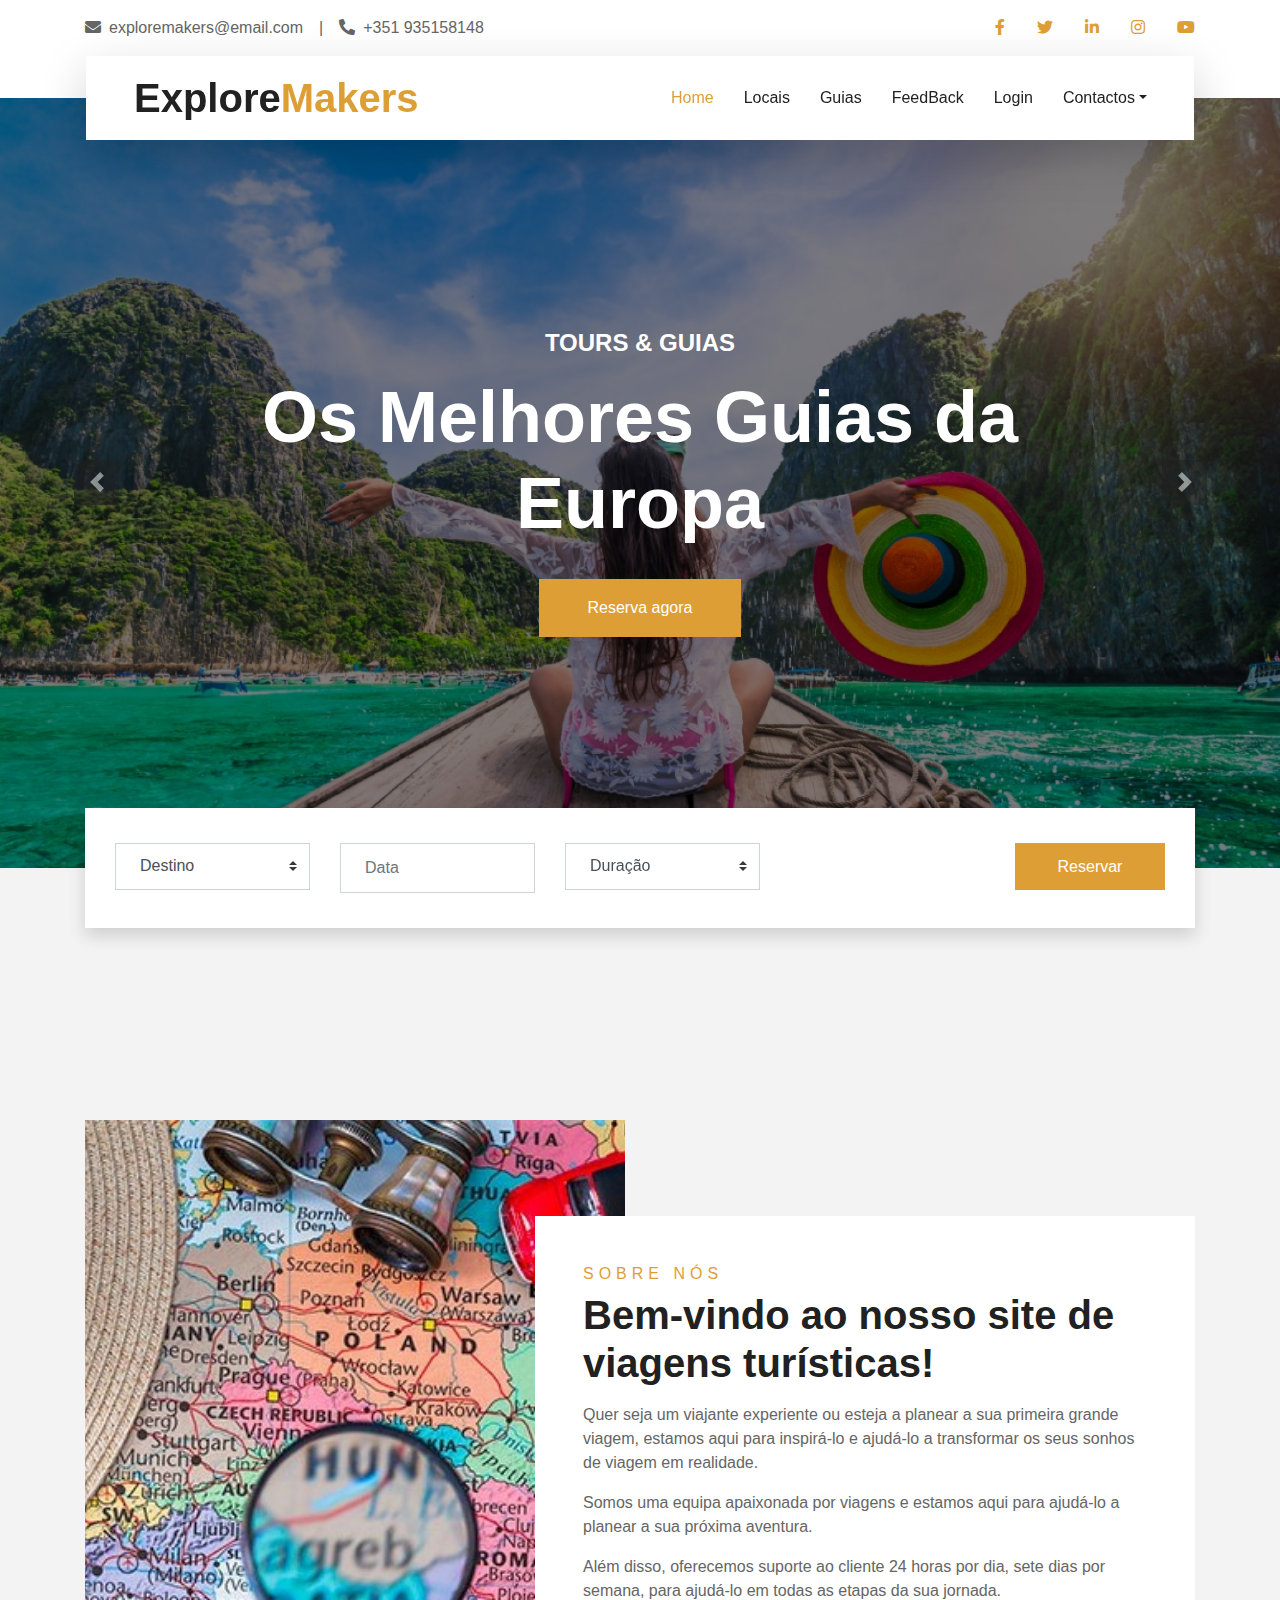
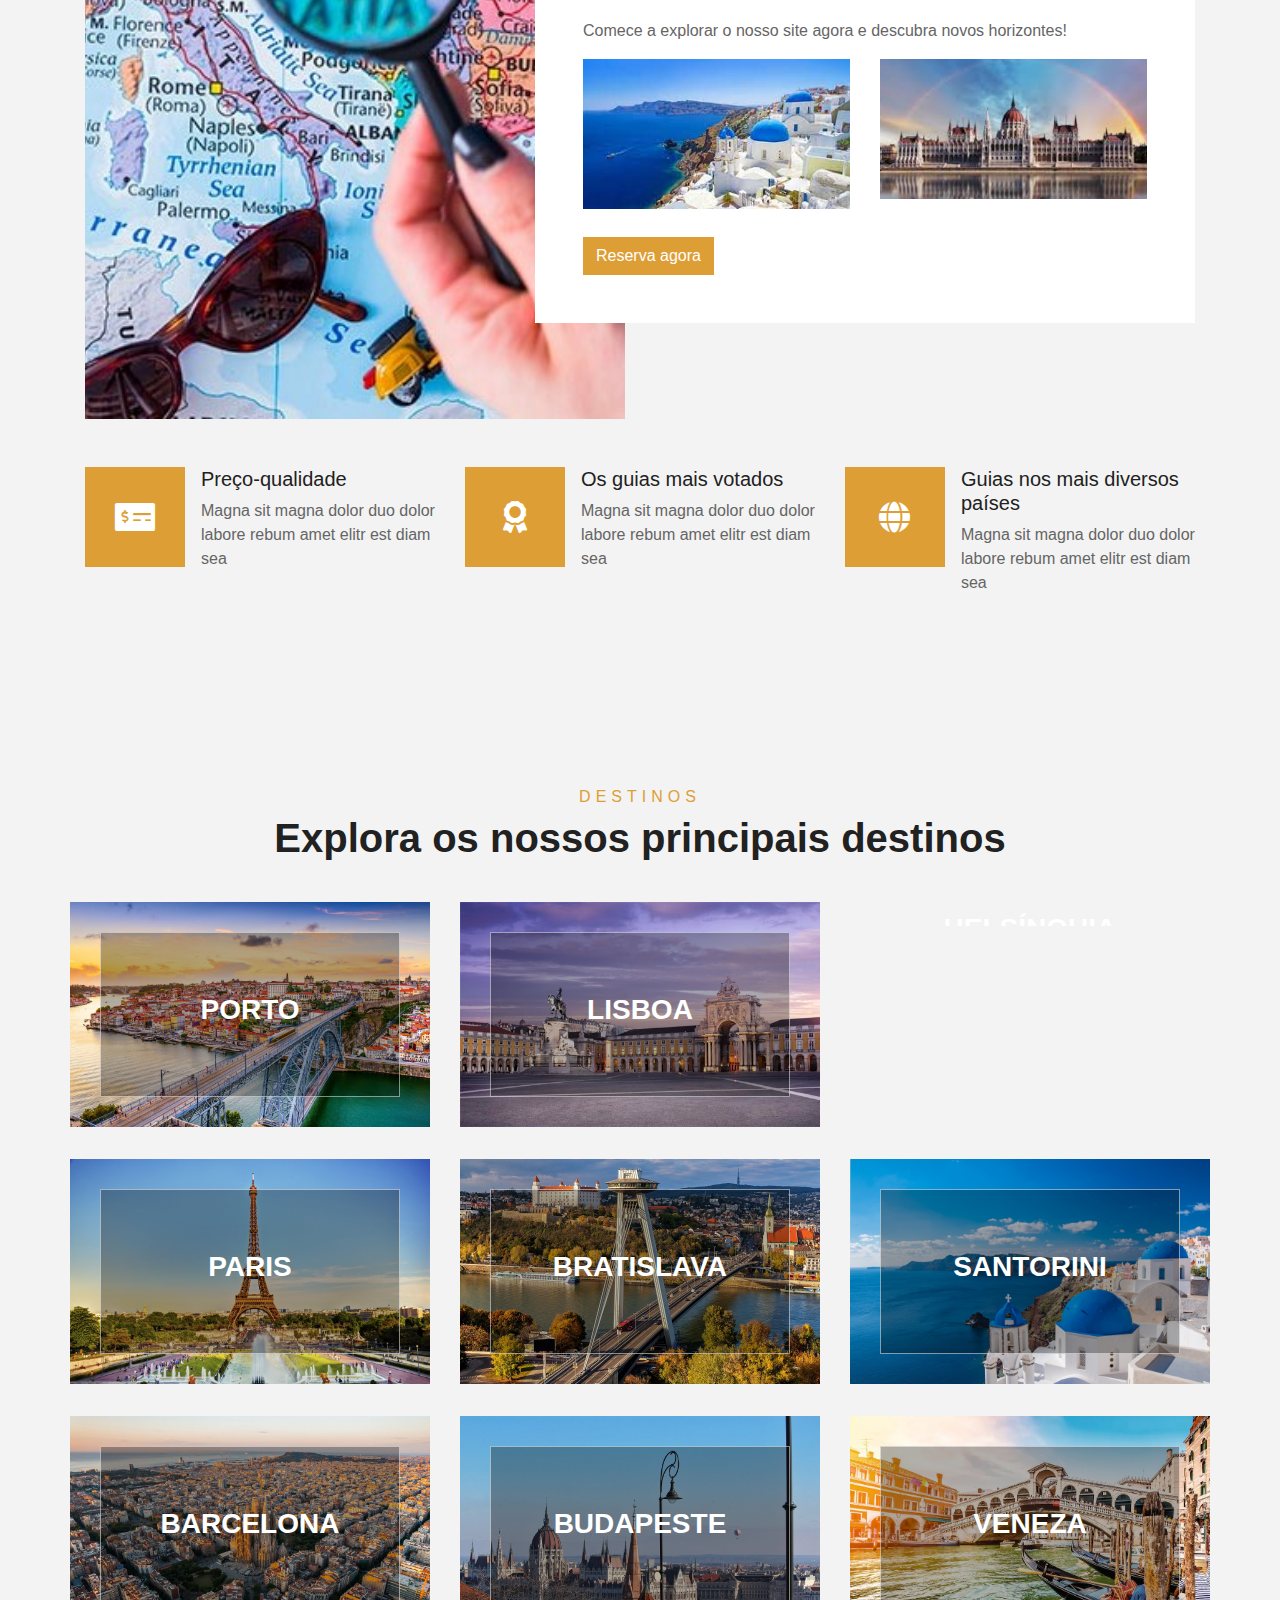
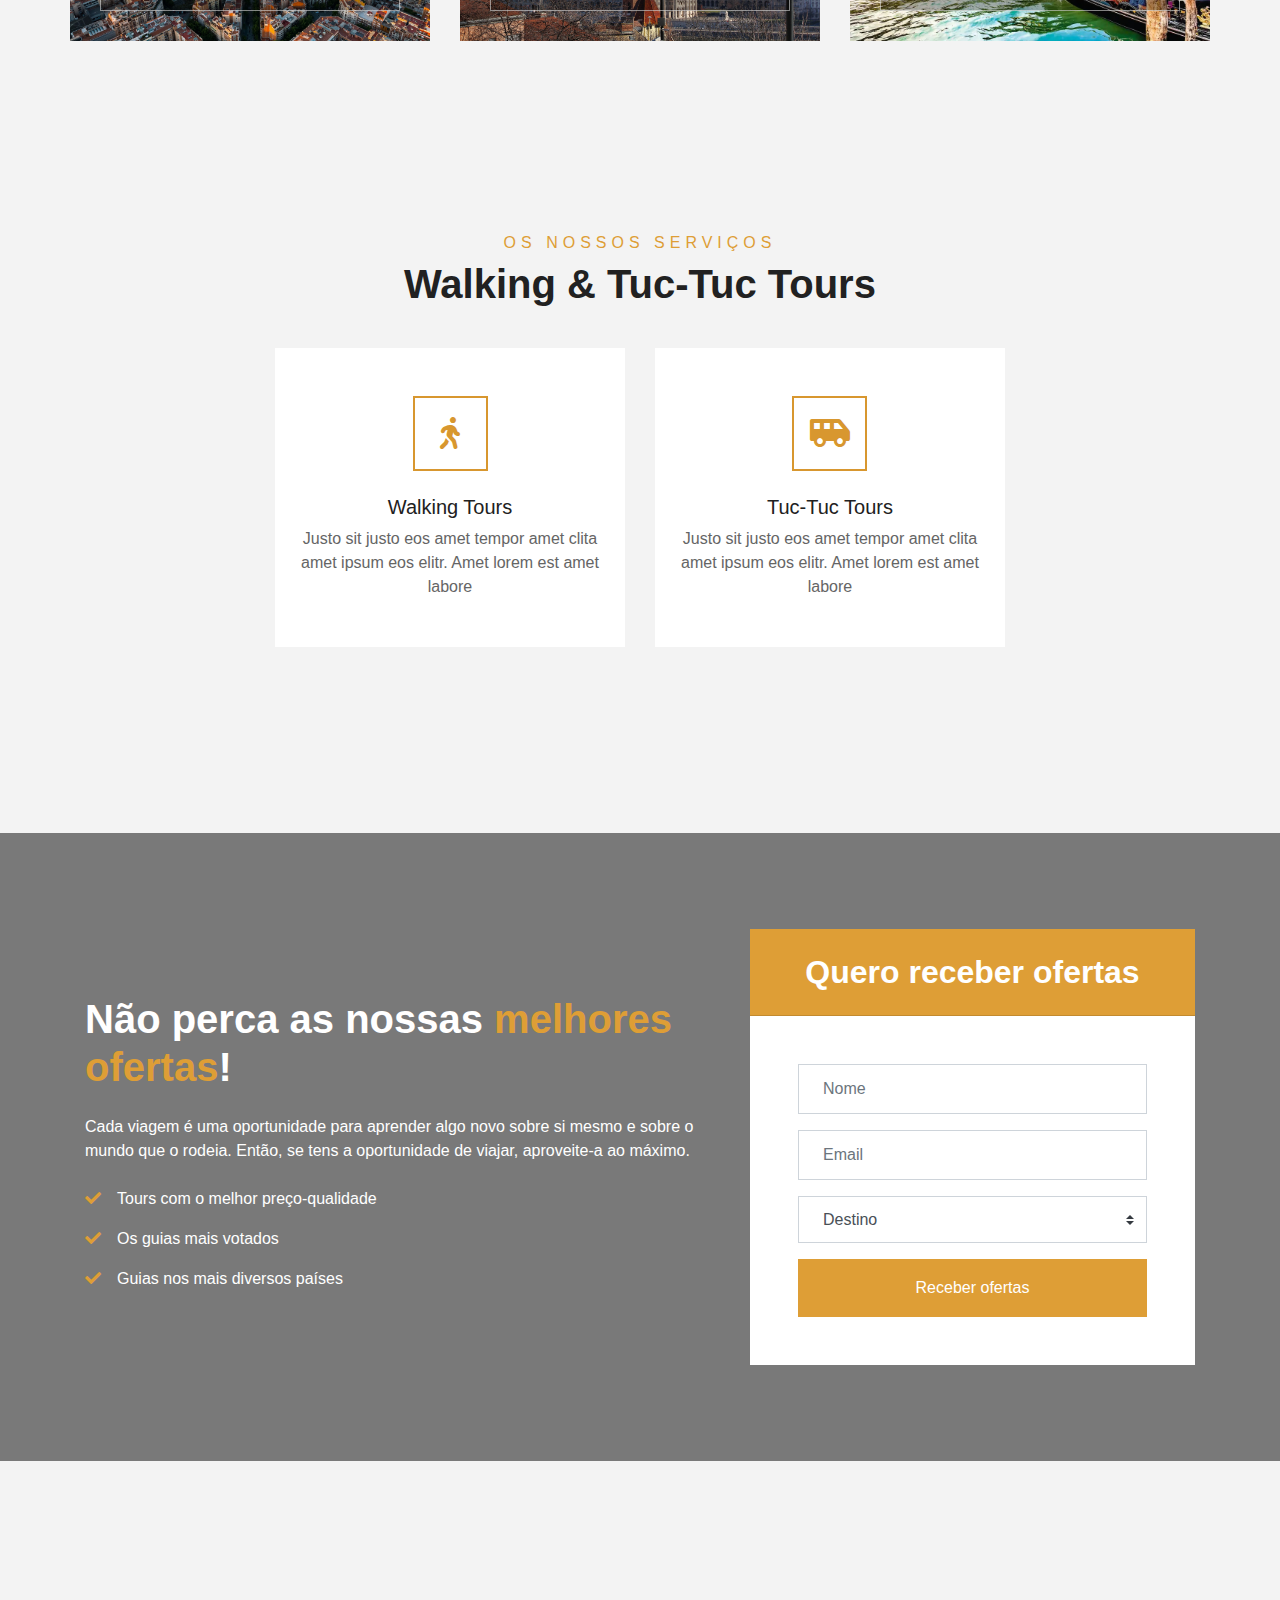
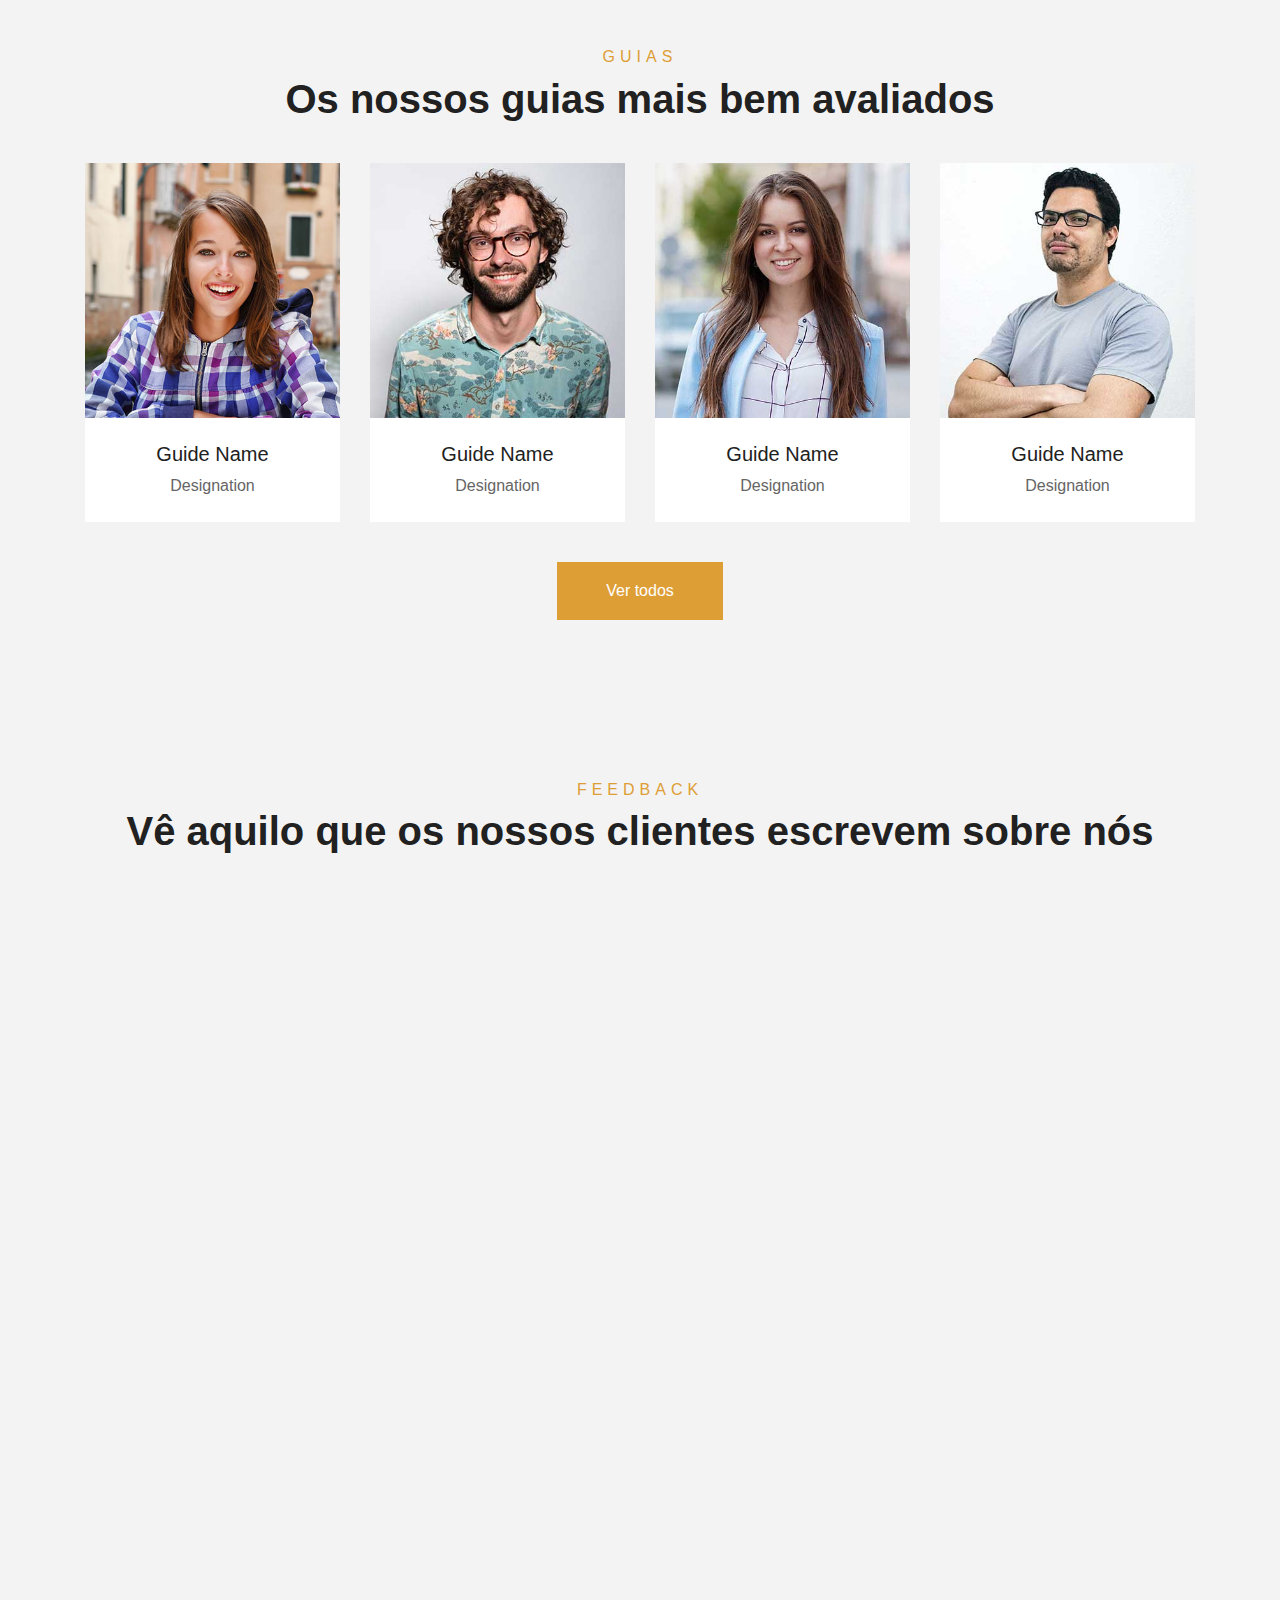
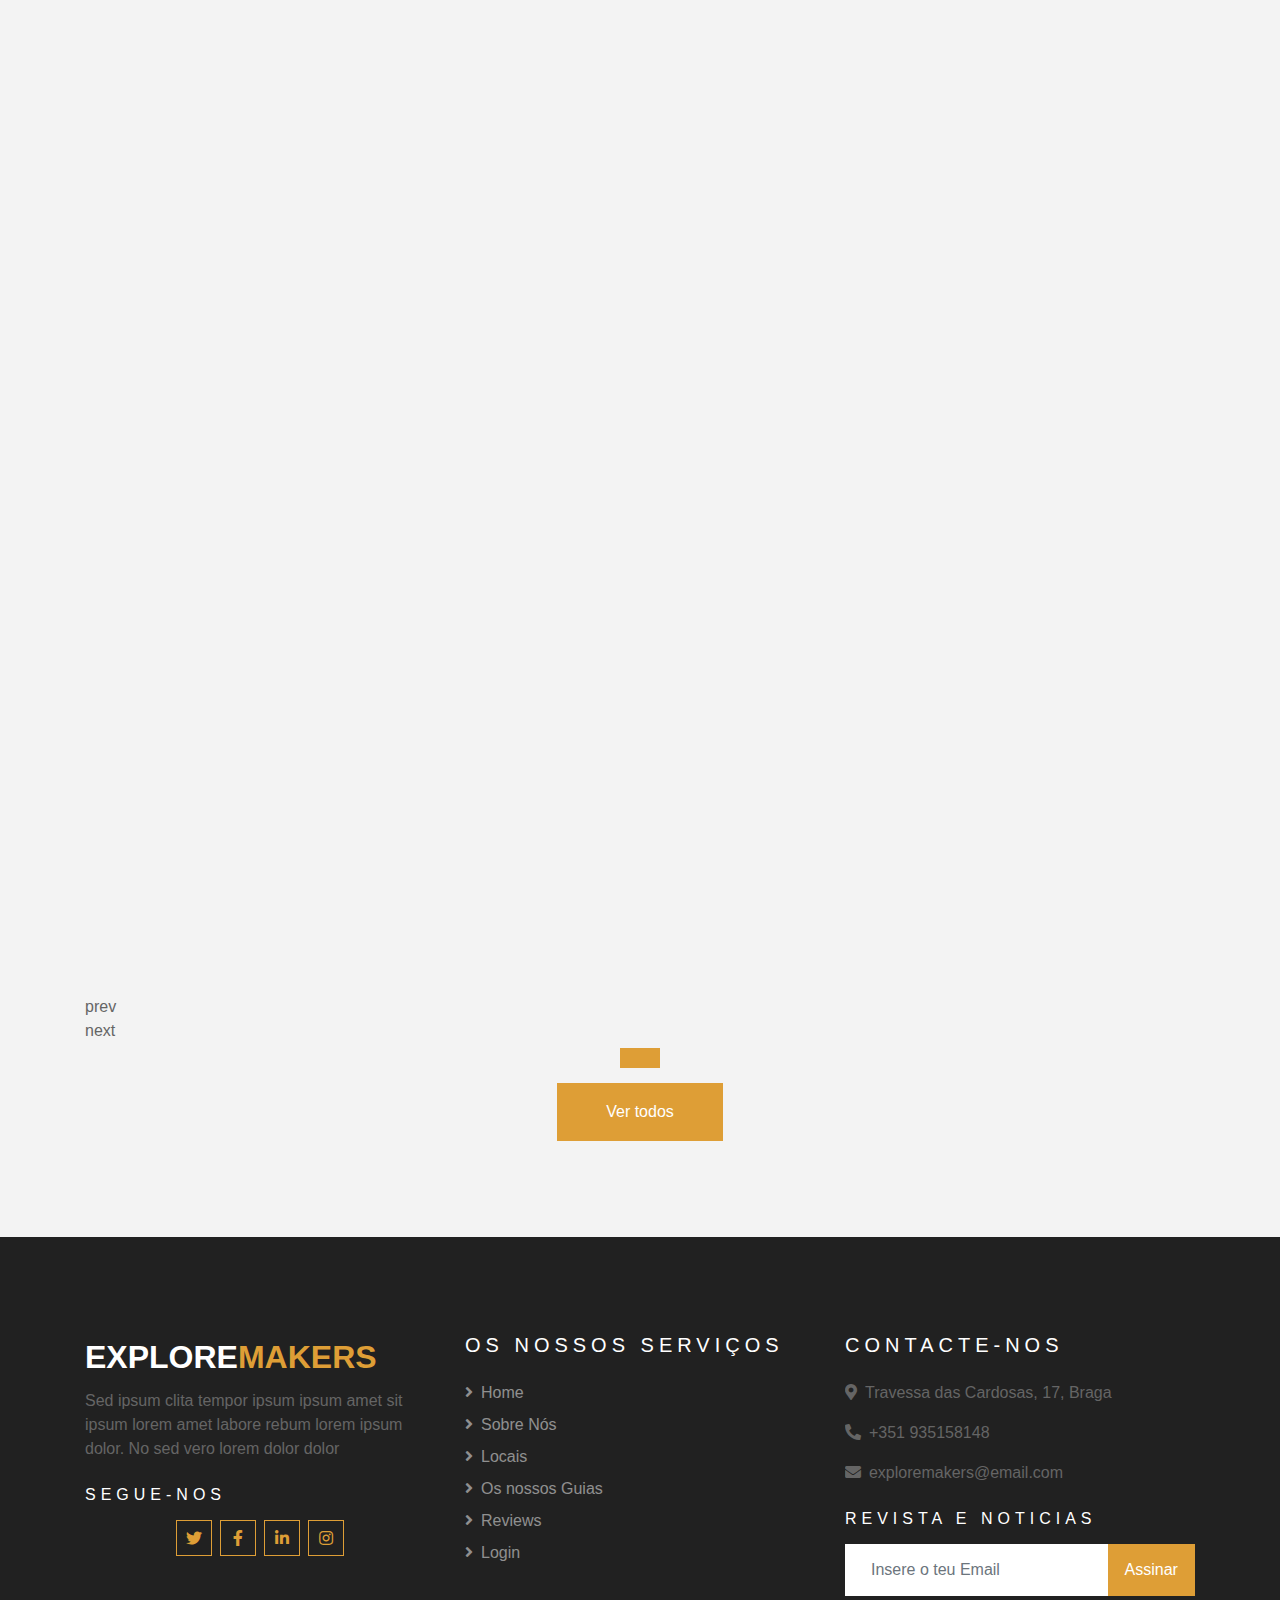
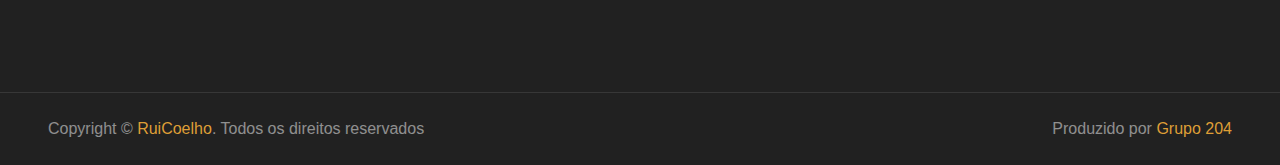
==== commit 27a84620: "Revert "Merge branch 'main' of https://github.com/paulaferreira12/E403"" ====
--- a/index.html
+++ b/index.html
@@ -24,16 +24,8 @@
 
     
     <link href="css/style.css" rel="stylesheet">
-    
+    <script src="bd/cidades.js"></script>
     <script src="bd/avaliacoes.js"></script>
-    <script src="bd/cidades.js"></script>
-    <script src="bd/guias.js"></script>
-    <script src="bd/reservas.js"></script>
-    <script src="bd/tipoTour.js"></script>
-    <script src="bd/visitantes.js"></script>
-    
-    
-
 </head>
 
 <body>
@@ -116,7 +108,7 @@
                         <div class="p-3" style="max-width: 900px;">
                             <h4 class="text-white text-uppercase mb-md-3">Tours & Guias</h4>
                             <h1 class="display-3 text-white mb-md-4">Os Melhores Guias da Europa</h1>
-                            <a href="#locais" class="btn btn-primary py-md-3 px-md-5 mt-2">Reserva agora</a>
+                            <a href="tipotour.html" class="btn btn-primary py-md-3 px-md-5 mt-2">Reserva agora</a>
                         </div>
                     </div>
                 </div>
@@ -126,7 +118,7 @@
                         <div class="p-3" style="max-width: 900px;">
                             <h4 class="text-white text-uppercase mb-md-3">Tours & Guias</h4>
                             <h1 class="display-3 text-white mb-md-4">Onde é que te podemos levar ? Encontre o seu destino...</h1>
-                            <a href="#locais" class="btn btn-primary py-md-3 px-md-5 mt-2">Reserva agora</a>
+                            <a href="tipotour.html" class="btn btn-primary py-md-3 px-md-5 mt-2">Reserva agora</a>
                         </div>
                     </div>
                 </div>
@@ -163,9 +155,7 @@
                                         <option value="4">Paris</option>
                                         <option value="5">Bratislava</option>
                                         <option value="6">Santorini</option>
-                                        <option value="7">Barcelona</option>
-                                        <option value="8">Budapeste</option>
-                                        <option value="9">Veneza</option>
+                                        <option value="7">Berlim</option>
                                     </select>
                                 </div>
                             </div>
@@ -176,15 +166,13 @@
                                     </div>
                                 </div>
                             </div>
-                            <div class="col-md-3">
+                            <!--<div class="col-md-3">
                                 <div class="mb-3 mb-md-0">
-                                    <select class="custom-select px-4" style="height: 47px;">
-                                        <option selected>Tipo</option>
-                                        <option value="1">Tuk Tuk</option>
-                                        <option value="2">A pé</option>
-                                    </select>
-                                </div>
-                            </div>
+                                    <div class="date" id="date2" data-target-input="nearest">
+                                        <input type="text" class="form-control p-4 datetimepicker-input" placeholder="Return Date" data-target="#date2" data-toggle="datetimepicker"/>
+                                    </div>
+                                </div>
+                            </div> -->
                             <div class="col-md-3">
                                 <div class="mb-3 mb-md-0">
                                     <select class="custom-select px-4" style="height: 47px;">
@@ -232,7 +220,7 @@
                                 <img class="img-fluid" src="img/sobre-3.png" alt="">
                             </div>
                         </div>
-                        <a href="#locais" class="btn btn-primary mt-1">Reserva agora</a>
+                        <a href="tipotour.html" class="btn btn-primary mt-1">Reserva agora</a>
                     </div>
                 </div>
             </div>
@@ -569,7 +557,7 @@
                 <h6 class="text-primary text-uppercase" style="letter-spacing: 5px;">FeedBack</h6>
                 <h1>Vê aquilo que os nossos clientes escrevem sobre nós</h1>
             </div>
-            
+            <!--
             <div class="owl-carousel testimonial-carousel">
                 <div class="text-center pb-4">
                     <img class="img-fluid mx-auto" src="img/testimonial-1.jpg" style="width: 100px; height: 100px;" >
@@ -663,16 +651,12 @@
                     </div>
                 </div>
             </div>
+            -->
             
-            <!--
             <div class="owl-item testimonial-carousel">
                 <div id="listaAvaliacoes"> 
                     
                 </div>
-            </div>
-            -->
-            <div id="listaAvaliacoes"> 
-                    
             </div>
     
     
@@ -776,17 +760,15 @@
     <script src="lib/tempusdominus/js/moment-timezone.min.js"></script>
     <script src="lib/tempusdominus/js/tempusdominus-bootstrap-4.min.js"></script>
 
-    <!-- Contact Javascript File 
+    <!-- Contact Javascript File -->
     <script src="mail/jqBootstrapValidation.min.js"></script>
-    <script src="mail/contact.js"></script>-->
+    <script src="mail/contact.js"></script>
 
     <!-- Template Javascript -->
-    <!--<script src="js/main.js"></script>
-    <script src="js/avaliacoes.js"></script>-->
-    <script src="js/index.js"></script>
-    <!--<script src="js/cidades.js"></script>-->
-
-    <!--<script type="module" src="./bd/localStorage.js"></script>-->
+    <script src="js/main.js"></script>
+    <script src="js/avaliacoes.js"></script>
+
+    <script type="module" src="./bd/localStorage.js"></script>
 </body>
 
 </html>--- a/css/style.css
+++ b/css/style.css
@@ -9662,11 +9662,6 @@
   border-width: 30px;
 }
 
-.destination-item {
-  width: 22rem; /* Fixed */
-  height: auto; /* Auto adjusts to image ratio */
-  }
-
 .service-item {
   transition: .5s;
 }
